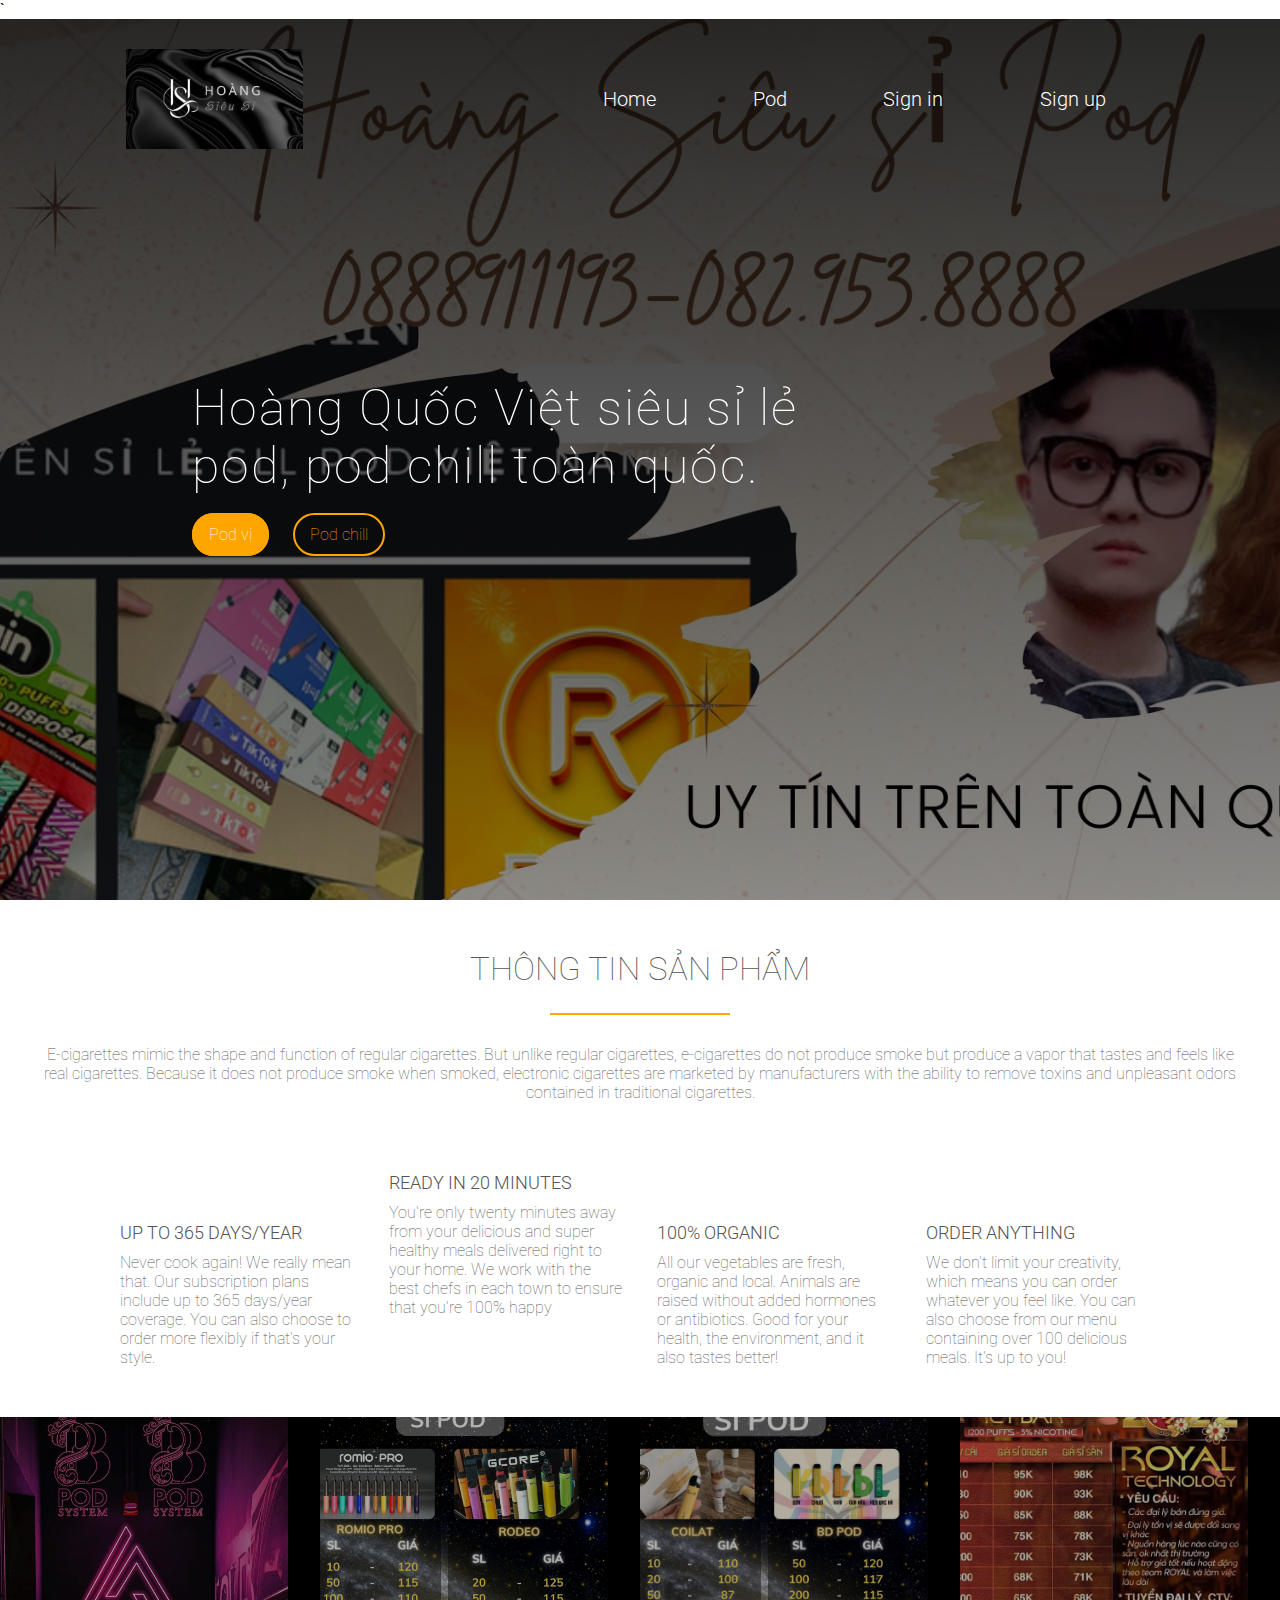
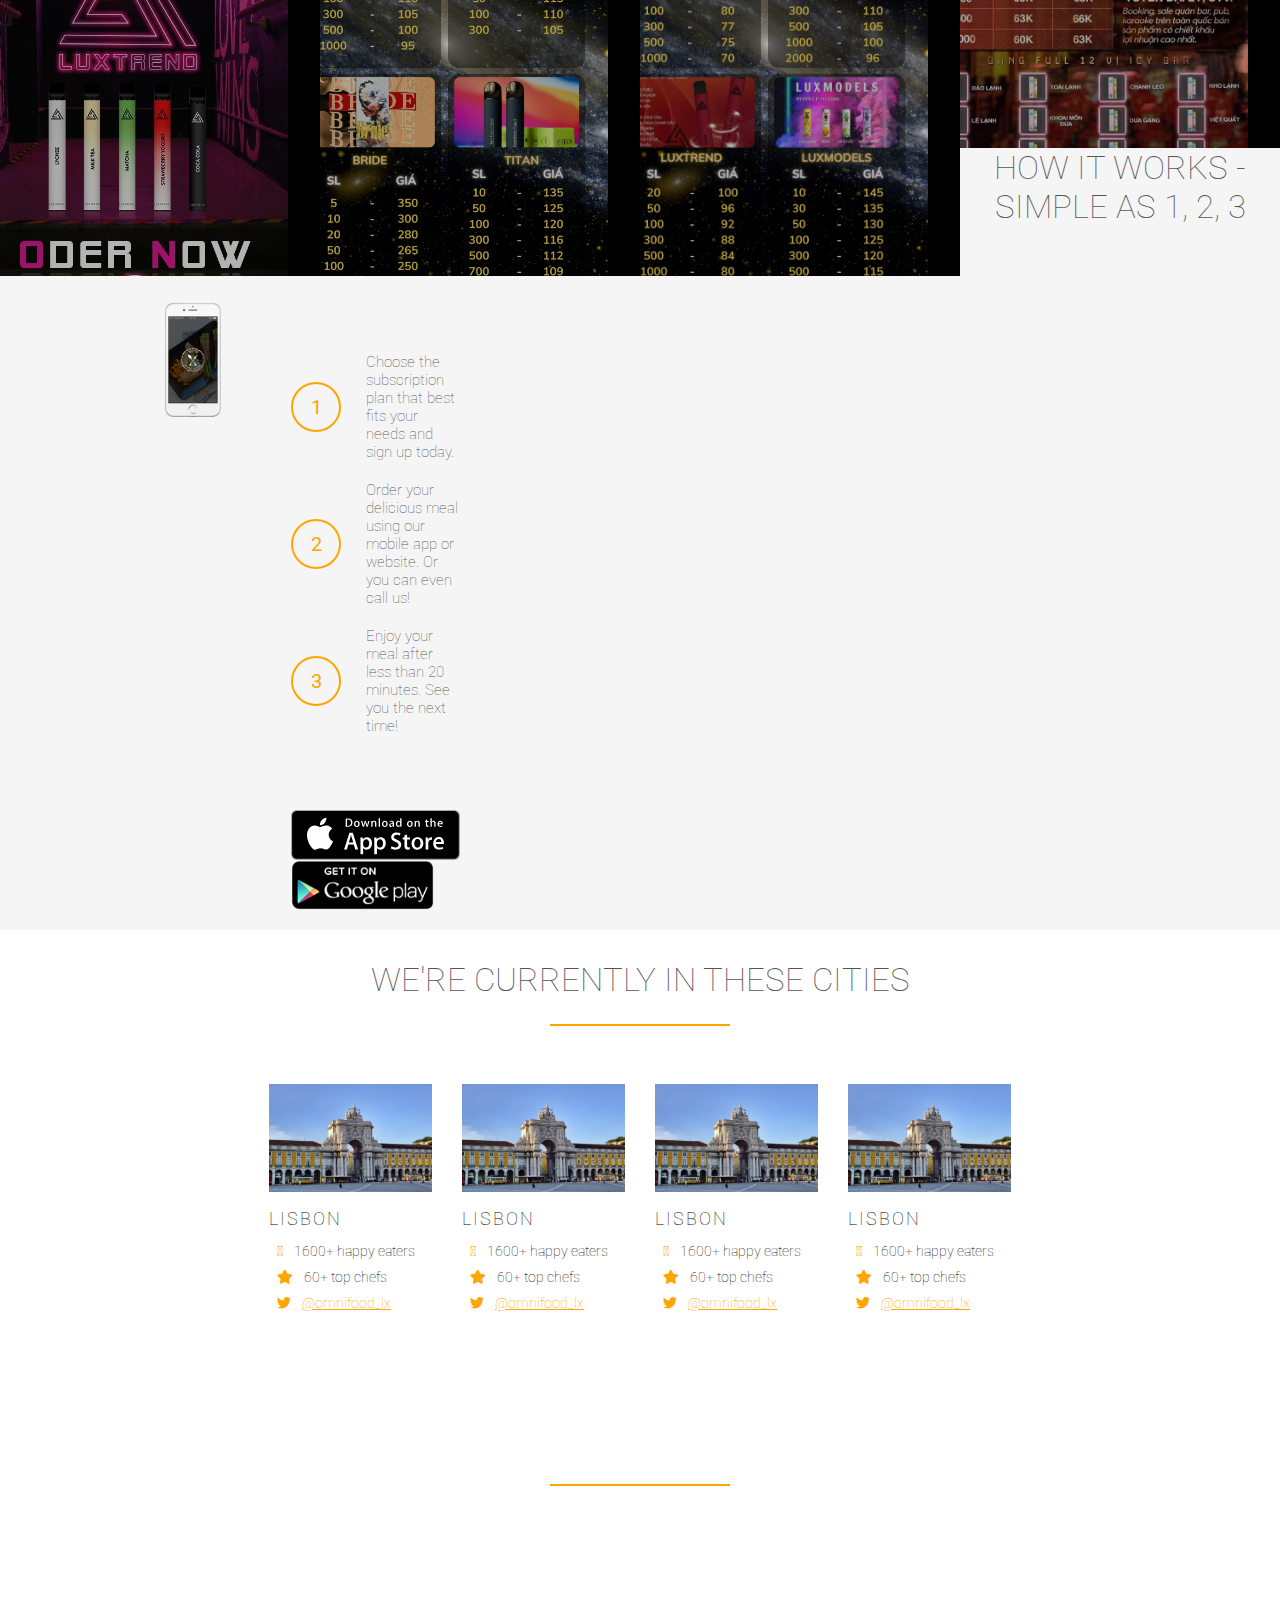
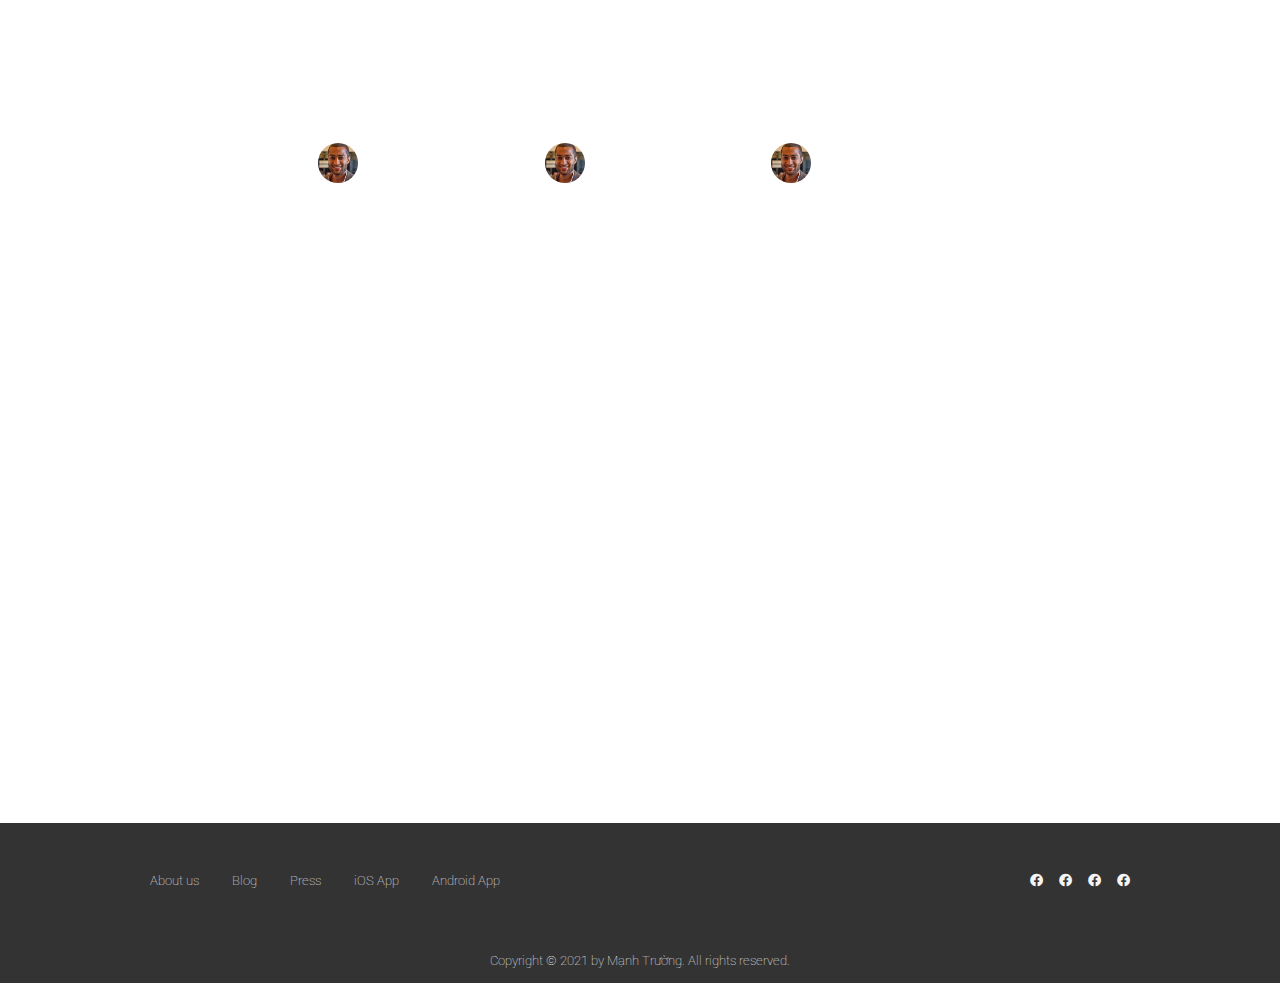
==== index.html @ e656678d "1st" ====
`<!DOCTYPE html>
<html lang="en">
  <head>
    <meta charset="UTF-8" />
    <meta http-equiv="X-UA-Compatible" content="IE=edge" />
    <meta name="viewport" content="width=device-width, initial-scale=1.0" />
    <title>Pod</title>
    <link rel="shortcut icon" href="./img/logo.png" type="image/x-icon" />
    <link rel="stylesheet" href="./style.css" />
    <link
      href="https://pro.fontawesome.com/releases/v5.12.0/css/all.css"
      rel="stylesheet"
    />
  </head>
  <body>
    <section class="s1">
      <nav class="menu menu-3">
        <div class="logo">
          <img src="./img/z3047971671959_8b253e5b4dc1fab6114a3210e45e4716.jpg" alt="">
        </div>
        <ul>
          <li><a>Home</a></li>
          <li><a>Pod</a></li>
          <li><a>Sign in</a></li>
          <li><a>Sign up</a></li>
        </ul>
      </nav>
      <div class="content">
        <p>
          Hoàng Quốc Việt siêu sỉ lẻ pod, pod chill toàn quốc. <br />
        </p>
        <a href="">Pod vị</a>
        <a href="">Pod chill</a>
      </div>
    </section>

    <section class="s2">
        <div class="title">
          <h2>Thông Tin Sản Phẩm</h2>
        </div>
        <p class="des">
          E-cigarettes mimic the shape and function of regular cigarettes. But unlike regular cigarettes, e-cigarettes do not produce smoke but produce a vapor that tastes and feels like real cigarettes. Because it does not produce smoke when smoked, electronic cigarettes are marketed by manufacturers with the ability to remove toxins and unpleasant odors contained in traditional cigarettes. <br />
        </p>
  
        <div class="content">
          <div class="card">
            <i class="far fa-infinity"></i>
            <p>Up to 365 days/year</p>
            <p>
              Never cook again! We really mean that. Our subscription plans
              include up to 365 days/year coverage. You can also choose to order
              more flexibly if that's your style.
            </p>
          </div>
          <div class="card">
            <i class="far fa-alarm-clock"></i>
            <p>Ready in 20 minutes</p>
            <p>
              You're only twenty minutes away from your delicious and super
              healthy meals delivered right to your home. We work with the best
              chefs in each town to ensure that you're 100% happy
            </p>
          </div>
          <div class="card">
            <i class="far fa-carrot"></i>
            <p>100% organic</p>
            <p>
              All our vegetables are fresh, organic and local. Animals are raised
              without added hormones or antibiotics. Good for your health, the
              environment, and it also tastes better!
            </p>
          </div>
          <div class="card">
            <i class="far fa-shopping-cart"></i>
            <p>Order anything</p>
            <p>
              We don't limit your creativity, which means you can order whatever
              you feel like. You can also choose from our menu containing over 100
              delicious meals. It's up to you!
            </p>
          </div>
        </div>
      </section>
  
      <section class="s3">
        <ul>
          <li><img src="./img/z3040893963341_7d646362d764046800838713ecef739e.jpg" alt="" /></li>
          <li><img src="./img/z3119962145420_657b9abcf9c0fd1785aa7456d6996991.jpg" alt="" /></li>
          <li><img src="./img/z3119962149088_21034c24b25a2ed7753aae07d4d8dedd.jpg" alt="" /></li>
          <li><img src="./img/z3119962367017_bb578767c7ecc7ba66daab2235a75482.jpg" alt="" /></li>
        </ul>
      </section>
      <section class="s4">
        <div class="title">
          <h2>How it works - Simple as 1, 2, 3</h2>
        </div>
        <div class="content">
          <div class="left">
            <img src="./img/app-iPhone.png" alt="" />
          </div>
          <div class="right">
            <div style="margin-top: 50px" class="des">
              <div class="num">1</div>
              <p>
                Choose the subscription plan that best fits your needs and sign up
                today.
              </p>
            </div>
            <div class="des">
              <div class="num">2</div>
              <p>
                Order your delicious meal using our mobile app or website. Or you
                can even call us!
              </p>
            </div>
            <div style="margin-bottom: 75px" class="des">
              <div class="num">3</div>
              <p>
                Enjoy your meal after less than 20 minutes. See you the next time!
              </p>
            </div>
            <img src="./img/download-app.svg" alt="" />
            <img src="./img/download-app-android.png" alt="" />
          </div>
        </div>
      </section>
  
      <section class="s5">
        <div class="title">
          <h2>We're currently in these cities</h2>
        </div>
        <div class="content">
          <div class="card">
            <img src="./img/lisbon-3.jpg" alt="" />
            <p>LISBON</p>
            <p><i class="fad fa-user"></i> 1600+ happy eaters</p>
            <p><i class="fas fa-star"></i> 60+ top chefs</p>
            <p><i class="fab fa-twitter"></i> <a href="">@omnifood_lx</a></p>
          </div>
          <div class="card">
            <img src="./img/lisbon-3.jpg" alt="" />
            <p>LISBON</p>
            <p><i class="fad fa-user"></i> 1600+ happy eaters</p>
            <p><i class="fas fa-star"></i> 60+ top chefs</p>
            <p><i class="fab fa-twitter"></i> <a href="">@omnifood_lx</a></p>
          </div>
          <div class="card">
            <img src="./img/lisbon-3.jpg" alt="" />
            <p>LISBON</p>
            <p><i class="fad fa-user"></i> 1600+ happy eaters</p>
            <p><i class="fas fa-star"></i> 60+ top chefs</p>
            <p><i class="fab fa-twitter"></i> <a href="">@omnifood_lx</a></p>
          </div>
          <div class="card">
            <img src="./img/lisbon-3.jpg" alt="" />
            <p>LISBON</p>
            <p><i class="fad fa-user"></i> 1600+ happy eaters</p>
            <p><i class="fas fa-star"></i> 60+ top chefs</p>
            <p><i class="fab fa-twitter"></i> <a href="">@omnifood_lx</a></p>
          </div>
        </div>
      </section>
      <section class="s6">
        <div style="padding-top:30px" class="title">
          <h2 style="color:#fff">OUR CUSTOMERS CAN'T LIVE WITHOUT US</h2>
        </div>
        <div class="content">
          <div class="card">
            <p>
              Omnifood is just awesome! I just launched a startup which leaves me
              with no time for cooking, so Omnifood is a life-saver. Now that I
              got used to it, I couldn't live without my daily meals!
            </p>
            <div class="author">
              <img src="./img/customer-1.jpg" alt="" />
              <span>Alberto Duncan</span>
            </div>
          </div>
          <div class="card">
            <p>
              Omnifood is just awesome! I just launched a startup which leaves me
              with no time for cooking, so Omnifood is a life-saver. Now that I
              got used to it, I couldn't live without my daily meals!
            </p>
            <div class="author">
              <img src="./img/customer-1.jpg" alt="" />
              <span>Alberto Duncan</span>
            </div>
          </div>
          <div class="card">
            <p>
              Omnifood is just awesome! I just launched a startup which leaves me
              with no time for cooking, so Omnifood is a life-saver. Now that I
              got used to it, I couldn't live without my daily meals!
            </p>
            <div class="author">
                <img src="./img/customer-1.jpg" alt="" />
                <span>Alberto Duncan</span>
              </div>
            </div>
          </div>
        </section>
        <section class="s8">
          <div class="map">
            <iframe
              src="https://www.google.com/maps/embed?pb=!1m10!1m8!1m3!1d51664.538336150705!2d106.05956503559712!3d20.65671059885655!3m2!1i1024!2i768!4f13.1!5e0!3m2!1svi!2s!4v1638096094252!5m2!1svi!2s"
              width="100%"
              height="600"
              style="border: 0"
              allowfullscreen=""
              loading="lazy"
            ></iframe>
          </div>
          <div class="footer">
            <div class="top">
              <div class="menu_">
                <ul>
                  <li><a href="">About us</a></li>
                  <li><a href="">Blog</a></li>
                  <li><a href="">Press</a></li>
                  <li><a href="">iOS App</a></li>
                  <li><a href="">Android App</a></li>
                </ul>
              </div>
              <div class="social_media">
                <a href=""><i class="fab fa-facebook"></i></a>
                <a href=""><i class="fab fa-facebook"></i></a>
                <a href=""><i class="fab fa-facebook"></i></a>
                <a href=""><i class="fab fa-facebook"></i></a>
              </div>
            </div>
    
            <div class="bot">
              <p>Copyright © 2021 by Mạnh Trường. All rights reserved.</p>
            </div>
          </div>
        </section>
      </body>
    </html>
---- style.css ----
@import url("https://fonts.googleapis.com/css2?family=Roboto:wght@100;300;400&display=swap");
* {
  margin: 0;
  padding: 0;
  box-sizing: border-box;
  font-family: "Roboto", sans-serif;
}
.s1 {
  /* background-image: url("./img"); */
  background-image: linear-gradient(
      to bottom,
      rgba(0, 0, 0, 0.85),
      rgba(0, 0, 0, 0.45)
    ),
    url("./img/z3135764278601_8b1c807878eeba5e76e4994e07433804.jpg");
  background-size: cover;
  background-position: center;
  width: 100%;
  height: 100vh;
  position: relative;
  background-attachment: fixed;
}
.s1 nav {
  width: 100%;
  display: flex;
  justify-content: space-around;
  padding-top: 30px;
  color: #fff;
}

a {
  text-decoration: none;
}
.s1 nav .logo img {
  height: 100px;
}
.s1 nav ul {
  display: flex;
  align-items: center;
  justify-content: space-around;
  width: 600px;
  list-style: none;
}

/* .s1 nav ul li:hover {
  border-bottom: 1px solid orange;
} */
.s1 nav ul li a {
  font-size: 20px;
  font-weight: 300;
}
.s1 .content {
  width: 50%;
  position: absolute;
  top: 40%;
  left: 15%;
}

.s1 .content p {
  color: #fff;
  font-size: 50px;
  font-weight: 100;
  transform: uppercase;
  letter-spacing: 2px;
  white-space: 50px;
  margin-bottom: 30px;
}
.s1 .content a {
  color: #fff;
  border: 2px solid orange;
  padding: 10px 15px;
  border-radius: 30px;
  font-weight: 100;
}
.s1 .content a:nth-child(2) {
  background-color: orange;
  margin-right: 20px;
}
.s1 .content a:nth-child(3) {
  color: orange;
  transition: 1s;
}
.s1 .content a:nth-child(3):hover {
  background-color: orange;
  color: #fff;
  transition: 0.5s;
}

.s2 {
  width: 1200px;
  margin: 0 auto;
}
.title {
  margin: 30px 0px;
}
.title h2 {
  color: #555555;
  font-weight: 100;
  text-transform: uppercase;
  font-size: 33px;
  text-align: center;
}

.title h2:after {
  content: "";
  display: block;
  margin: 25px auto;
  width: 180px;
  height: 2px;
  background-color: orange;
}
.s2 .des {
  color: #555555;
  font-weight: 100;
  text-align: center;
}
.s2 .content {
  display: flex;
  justify-content: space-between;
  padding: 5px 70px;
  margin-top: 30px;
}
.s2 .content .card {
  width: 24%;
  color: #555555;
  font-weight: 100;
  padding: 5px 10px;
}
.s2 .content .card i {
  color: orange;
  font-size: 50px;
}
.s2 .content .card > * {
  margin: 10px 0px;
}
.s2 .content .card p:nth-child(2) {
  text-transform: uppercase;
  font-size: 18px;
  font-weight: 300;
}

.s3 {
  width: 100%;
  margin-top: 30px;
}
.s3 ul {
  list-style: none;
}
.s3 ul li {
  width: 25%;
  height: fit-content;
  float: left;
  overflow: hidden;
  background-color: black;
}
.s3 ul li img {
  width: 80%;
  height: 80%;
  transform: scale(1.25);
  transition: 0.5s;
  cursor: pointer;
  opacity: 0.7;
}
.s3 ul li img:hover {
  transform: scale(1.05);
  opacity: 1;
  transition: 1.5s;
}

.s4 {
  background-color: whitesmoke;
}

.s4 .left,
.s4 .right {
  width: 20%;
  padding: 20px 35px;
}

.s4 .content {
  display: flex;
}
.s4 .right img {
  height: 50px;
}
.s4 .des {
  display: flex;
  align-items: center;
  margin-bottom: 20px;
}

.s4 .des p {
  font-size: 15px;
  color: #555555;
  font-weight: 100;
  margin-left: 25px;
  width: 50%;
}
.s4 .num {
  width: 50px;
  height: 50px;
  border: 2px solid orange;
  color: orange;
  border-radius: 50%;
  display: flex;
  justify-content: center;
  align-items: center;
  font-size: 20px;
}

.s4 .left img {
  width: 30%;
  float: right;
}

.s5 .content {
  display: flex;
  justify-content: space-between;
  width: 90%;
  margin: auto;
  margin-bottom: 50px;
  padding: 15px 200px;
}

.s5 .card {
  width: 23%;
  padding: 5px;
  font-weight: 100;
  font-size: 14px;
}
.s5 .card > * {
  margin: 8px 0px;
}
.s5 .card p:nth-child(2) {
  font-size: 18px;
  letter-spacing: 2px;
  margin-bottom: 13px;
}
.s5 .card i {
  color: orange;
  padding: 2px 8px;
  cursor: pointer;
}
.s5 .card a {
  text-decoration: underline;
  color: orange;
}
.s5 .card i:hover {
  color: #1da1f2;
}
.s5 .card img {
  width: 100%;
}
.s6{
  background-image:linear-gradient(rgba(0, 0, 0, 0.8), rgba(0, 0, 0, 0.8)), url(./img/back-customers.jpg);
  background-size:cover;
  background-position: center;
  background-attachment: fixed;
  color: #fff;
  font-weight: 100;
  font-style: italic;
}
.s6 .content {
  display: flex;
  justify-content: space-around;
  padding: 40px 300px;
}
.s6 .card{
  width: 28%;
}
.s6 .card p{
  position: relative;
}
.s6 .card p::before{
  content: "\201C";
  font-size: 500%;
  position: absolute;
  top: -45px;
  left:-30px;

}
.s6 .card img{
  width: 40px;
  height: 40px;
  border-radius: 50%;
  margin-right: 15px;
}

.s6 .author {
  margin-top:35px;
  display: flex;
  align-items: center;
}

.s8 .footer {
  background-color: #333;
}
.s8 .footer .bot {
  width: 100%;
  text-align: center;
  color: whitesmoke;
  font-weight: 100;
  padding: 15px 0px;
  font-size: 13px;
}

.s8 .footer .top {
  display: flex;
  justify-content: space-between;
  align-items: center;
  font-weight: 100;
  font-size: 13px;
  color: whitesmoke;
  padding: 50px 150px;
}

.s8 .footer .top .menu_ ul {
  display: flex;
  list-style: none;
  width: 350px;
  justify-content: space-between;
  color: whitesmoke !important;
}
.s8 .footer .top .menu_ ul li a {
  color: whitesmoke !important;
}

.s8 .social_media {
  width: 100px;
  display: flex;
  justify-content: space-between;
}

.s8 .social_media a {
  color: whitesmoke !important;
  transition: 0.5s;
}
.s8 .social_media a:hover {
  color: orange !important;
  transition: 0.5s;
}
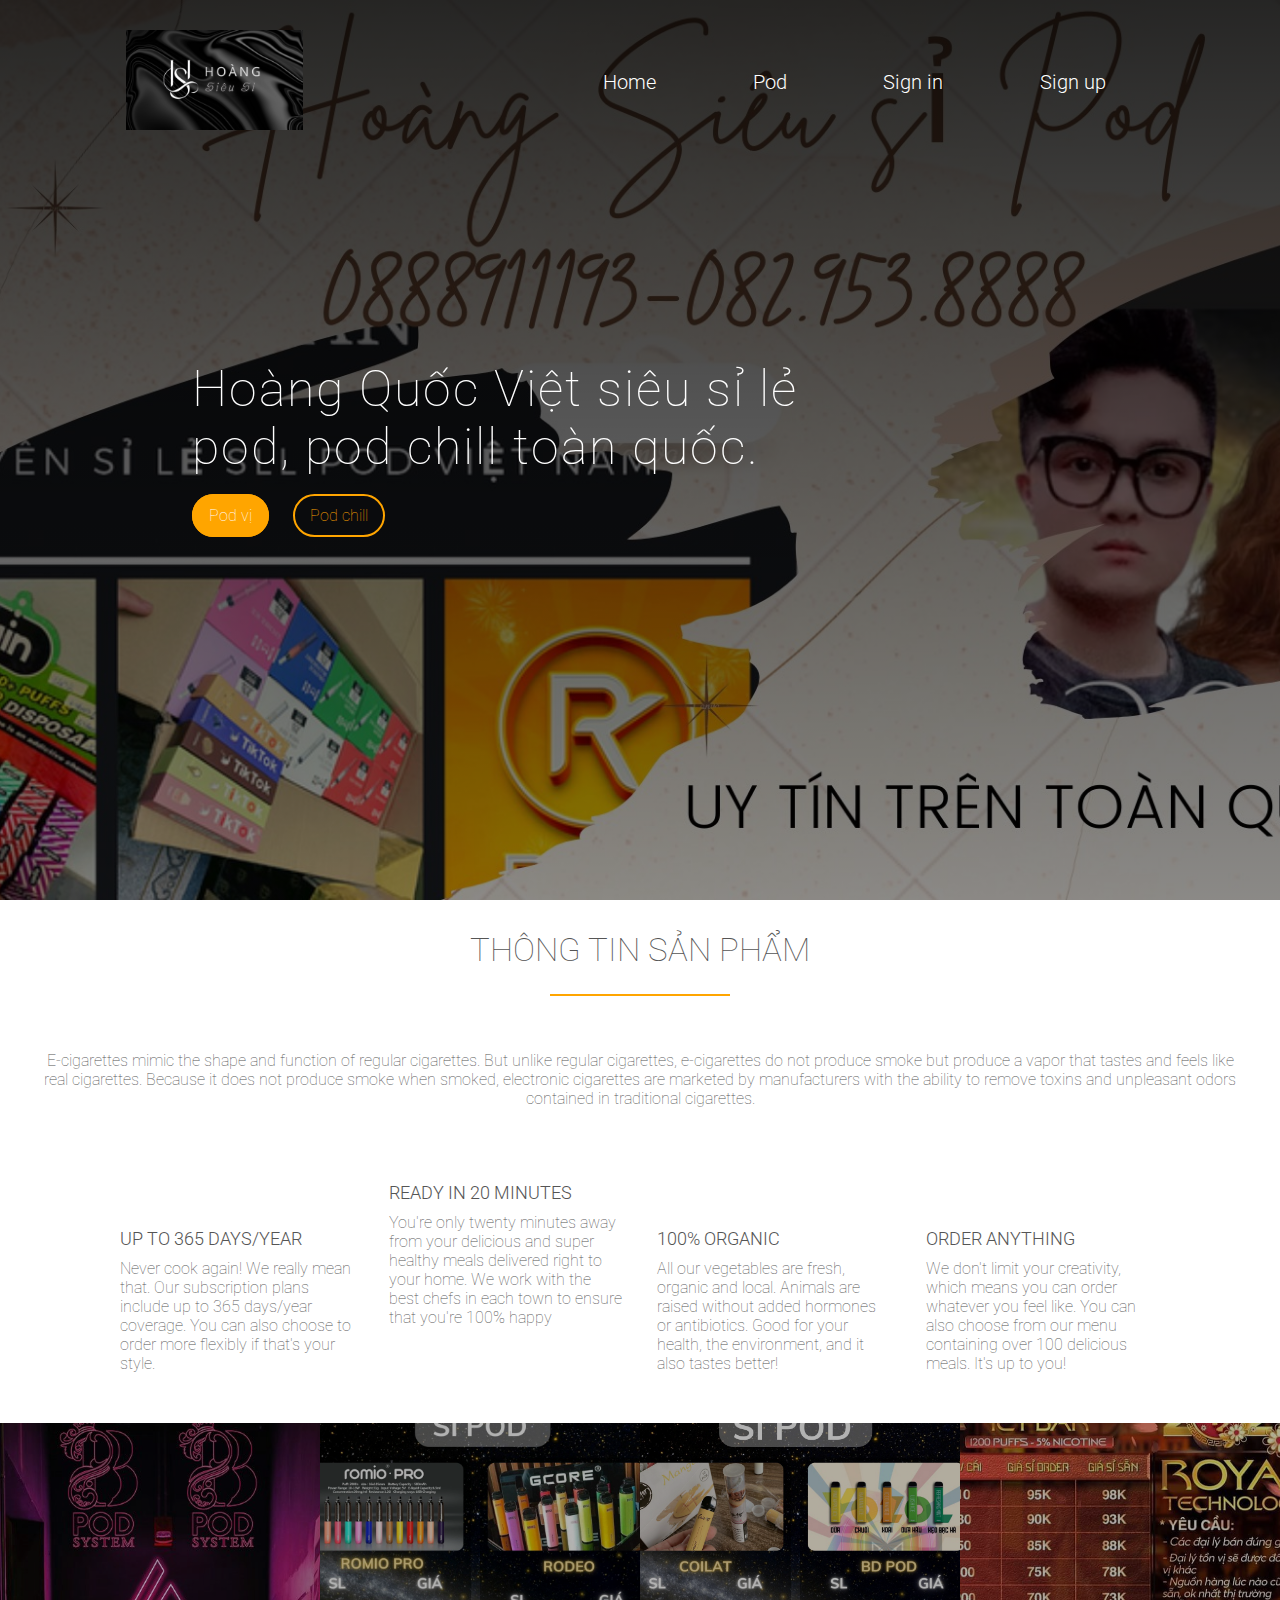
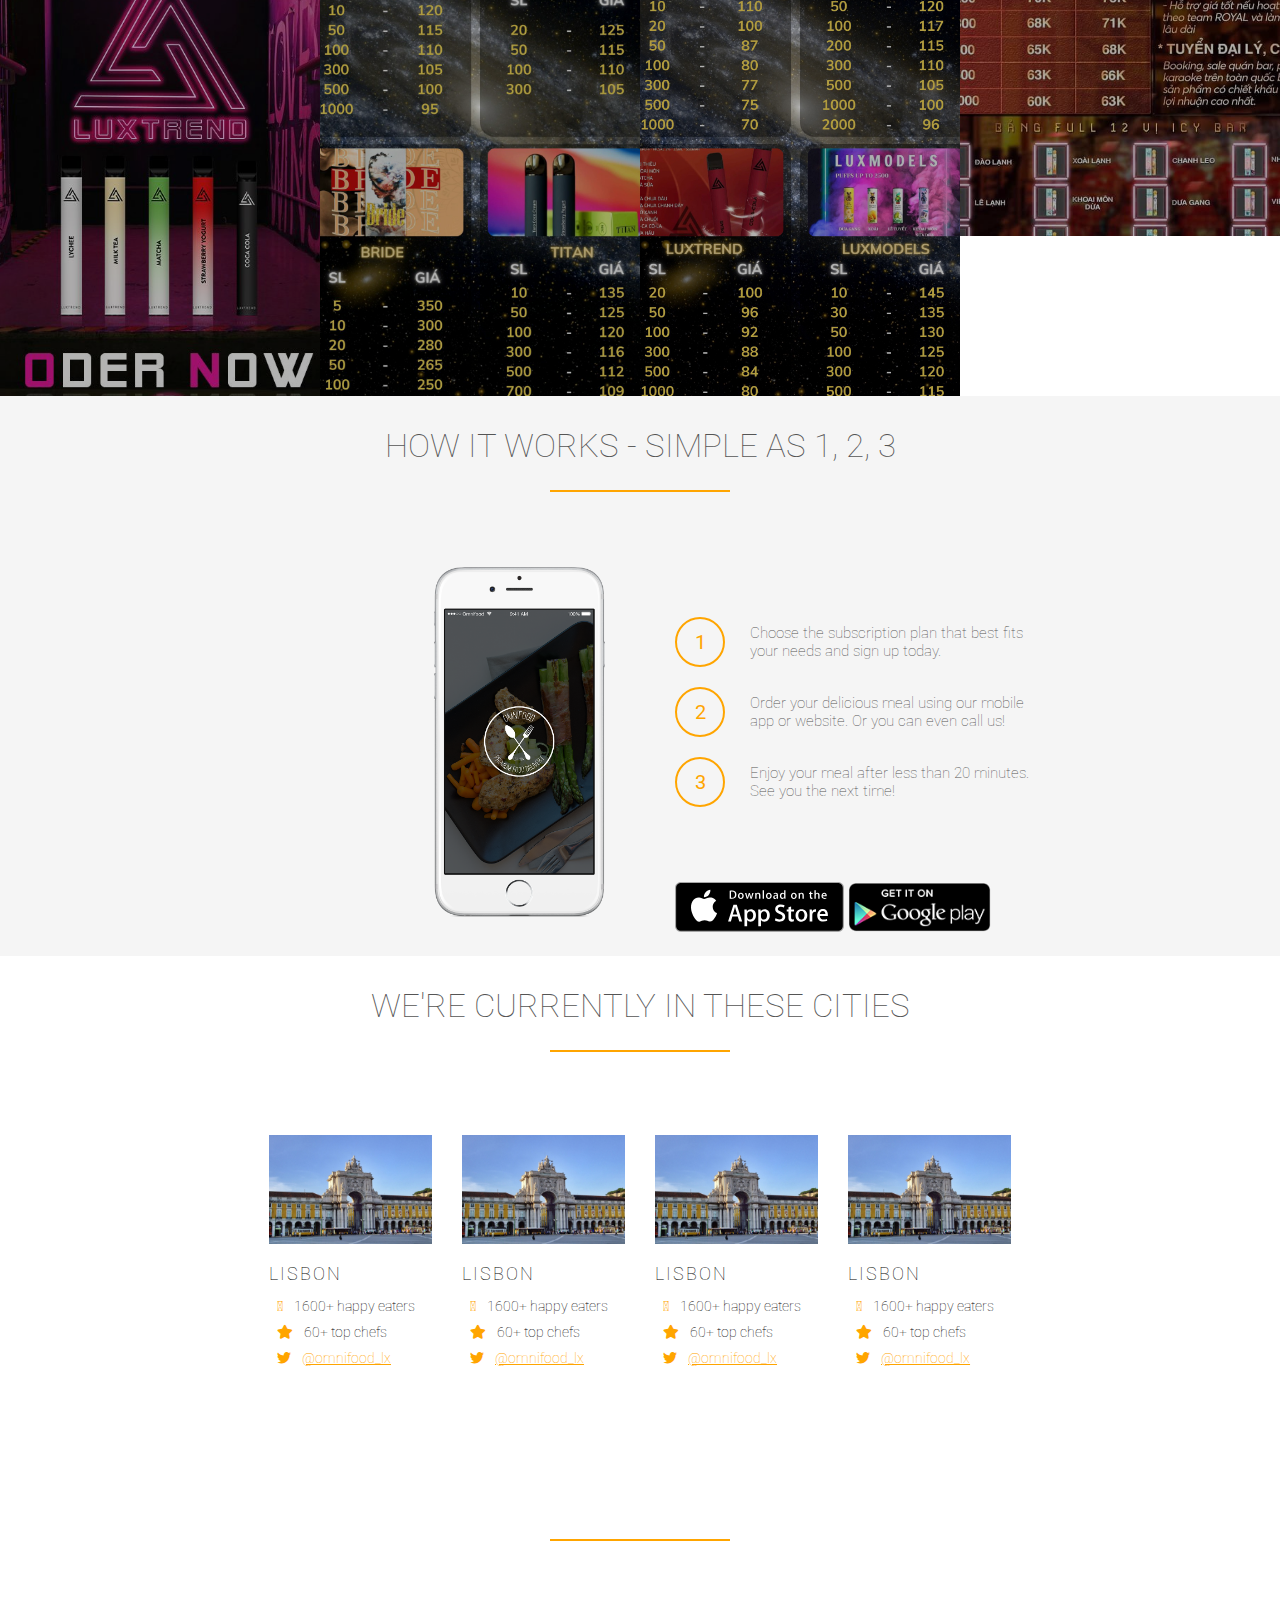
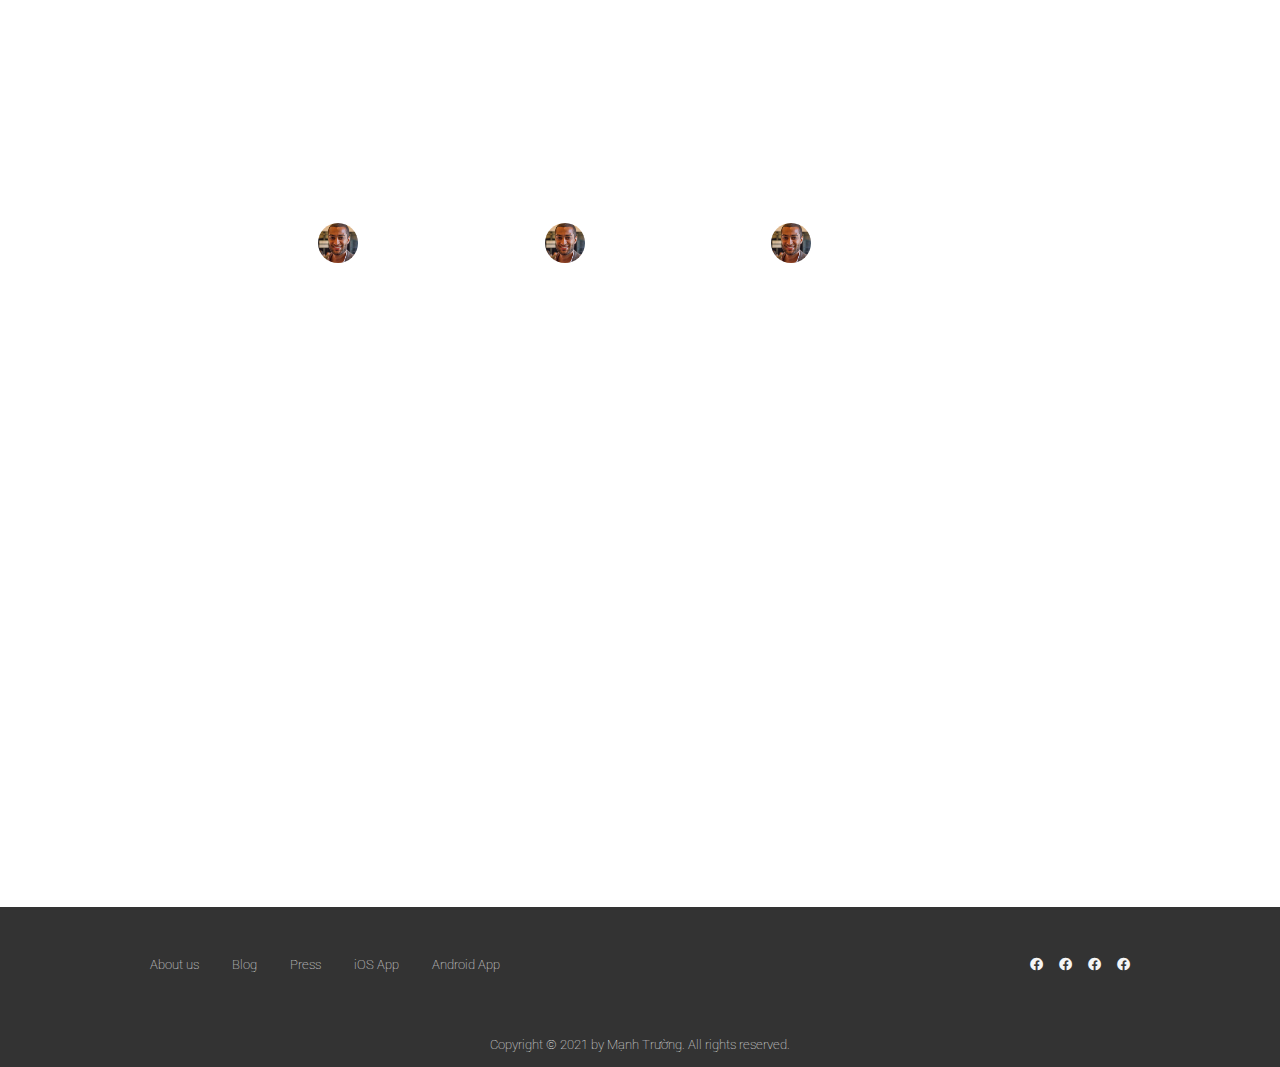
==== commit 59ffac1d: "fix bug image section 3" ====
--- a/index.html
+++ b/index.html
@@ -1,239 +1,274 @@
-`<!DOCTYPE html>
+<!DOCTYPE html>
 <html lang="en">
-  <head>
-    <meta charset="UTF-8" />
-    <meta http-equiv="X-UA-Compatible" content="IE=edge" />
-    <meta name="viewport" content="width=device-width, initial-scale=1.0" />
-    <title>Pod</title>
-    <link rel="shortcut icon" href="./img/logo.png" type="image/x-icon" />
-    <link rel="stylesheet" href="./style.css" />
-    <link
-      href="https://pro.fontawesome.com/releases/v5.12.0/css/all.css"
-      rel="stylesheet"
-    />
-  </head>
-  <body>
-    <section class="s1">
-      <nav class="menu menu-3">
-        <div class="logo">
-          <img src="./img/z3047971671959_8b253e5b4dc1fab6114a3210e45e4716.jpg" alt="">
-        </div>
-        <ul>
-          <li><a>Home</a></li>
-          <li><a>Pod</a></li>
-          <li><a>Sign in</a></li>
-          <li><a>Sign up</a></li>
-        </ul>
-      </nav>
-      <div class="content">
-        <p>
-          Hoàng Quốc Việt siêu sỉ lẻ pod, pod chill toàn quốc. <br />
-        </p>
-        <a href="">Pod vị</a>
-        <a href="">Pod chill</a>
-      </div>
-    </section>
-
-    <section class="s2">
-        <div class="title">
-          <h2>Thông Tin Sản Phẩm</h2>
-        </div>
-        <p class="des">
-          E-cigarettes mimic the shape and function of regular cigarettes. But unlike regular cigarettes, e-cigarettes do not produce smoke but produce a vapor that tastes and feels like real cigarettes. Because it does not produce smoke when smoked, electronic cigarettes are marketed by manufacturers with the ability to remove toxins and unpleasant odors contained in traditional cigarettes. <br />
-        </p>
-  
-        <div class="content">
-          <div class="card">
-            <i class="far fa-infinity"></i>
-            <p>Up to 365 days/year</p>
-            <p>
-              Never cook again! We really mean that. Our subscription plans
-              include up to 365 days/year coverage. You can also choose to order
-              more flexibly if that's your style.
-            </p>
-          </div>
-          <div class="card">
-            <i class="far fa-alarm-clock"></i>
-            <p>Ready in 20 minutes</p>
-            <p>
-              You're only twenty minutes away from your delicious and super
-              healthy meals delivered right to your home. We work with the best
-              chefs in each town to ensure that you're 100% happy
-            </p>
-          </div>
-          <div class="card">
-            <i class="far fa-carrot"></i>
-            <p>100% organic</p>
-            <p>
-              All our vegetables are fresh, organic and local. Animals are raised
-              without added hormones or antibiotics. Good for your health, the
-              environment, and it also tastes better!
-            </p>
-          </div>
-          <div class="card">
-            <i class="far fa-shopping-cart"></i>
-            <p>Order anything</p>
-            <p>
-              We don't limit your creativity, which means you can order whatever
-              you feel like. You can also choose from our menu containing over 100
-              delicious meals. It's up to you!
-            </p>
-          </div>
-        </div>
-      </section>
-  
-      <section class="s3">
-        <ul>
-          <li><img src="./img/z3040893963341_7d646362d764046800838713ecef739e.jpg" alt="" /></li>
-          <li><img src="./img/z3119962145420_657b9abcf9c0fd1785aa7456d6996991.jpg" alt="" /></li>
-          <li><img src="./img/z3119962149088_21034c24b25a2ed7753aae07d4d8dedd.jpg" alt="" /></li>
-          <li><img src="./img/z3119962367017_bb578767c7ecc7ba66daab2235a75482.jpg" alt="" /></li>
-        </ul>
-      </section>
-      <section class="s4">
-        <div class="title">
-          <h2>How it works - Simple as 1, 2, 3</h2>
-        </div>
-        <div class="content">
-          <div class="left">
-            <img src="./img/app-iPhone.png" alt="" />
-          </div>
-          <div class="right">
-            <div style="margin-top: 50px" class="des">
-              <div class="num">1</div>
-              <p>
-                Choose the subscription plan that best fits your needs and sign up
-                today.
-              </p>
-            </div>
-            <div class="des">
-              <div class="num">2</div>
-              <p>
-                Order your delicious meal using our mobile app or website. Or you
-                can even call us!
-              </p>
-            </div>
-            <div style="margin-bottom: 75px" class="des">
-              <div class="num">3</div>
-              <p>
-                Enjoy your meal after less than 20 minutes. See you the next time!
-              </p>
-            </div>
-            <img src="./img/download-app.svg" alt="" />
-            <img src="./img/download-app-android.png" alt="" />
-          </div>
-        </div>
-      </section>
-  
-      <section class="s5">
-        <div class="title">
-          <h2>We're currently in these cities</h2>
-        </div>
-        <div class="content">
-          <div class="card">
-            <img src="./img/lisbon-3.jpg" alt="" />
-            <p>LISBON</p>
-            <p><i class="fad fa-user"></i> 1600+ happy eaters</p>
-            <p><i class="fas fa-star"></i> 60+ top chefs</p>
-            <p><i class="fab fa-twitter"></i> <a href="">@omnifood_lx</a></p>
-          </div>
-          <div class="card">
-            <img src="./img/lisbon-3.jpg" alt="" />
-            <p>LISBON</p>
-            <p><i class="fad fa-user"></i> 1600+ happy eaters</p>
-            <p><i class="fas fa-star"></i> 60+ top chefs</p>
-            <p><i class="fab fa-twitter"></i> <a href="">@omnifood_lx</a></p>
-          </div>
-          <div class="card">
-            <img src="./img/lisbon-3.jpg" alt="" />
-            <p>LISBON</p>
-            <p><i class="fad fa-user"></i> 1600+ happy eaters</p>
-            <p><i class="fas fa-star"></i> 60+ top chefs</p>
-            <p><i class="fab fa-twitter"></i> <a href="">@omnifood_lx</a></p>
-          </div>
-          <div class="card">
-            <img src="./img/lisbon-3.jpg" alt="" />
-            <p>LISBON</p>
-            <p><i class="fad fa-user"></i> 1600+ happy eaters</p>
-            <p><i class="fas fa-star"></i> 60+ top chefs</p>
-            <p><i class="fab fa-twitter"></i> <a href="">@omnifood_lx</a></p>
-          </div>
-        </div>
-      </section>
-      <section class="s6">
-        <div style="padding-top:30px" class="title">
-          <h2 style="color:#fff">OUR CUSTOMERS CAN'T LIVE WITHOUT US</h2>
-        </div>
-        <div class="content">
-          <div class="card">
-            <p>
-              Omnifood is just awesome! I just launched a startup which leaves me
-              with no time for cooking, so Omnifood is a life-saver. Now that I
-              got used to it, I couldn't live without my daily meals!
-            </p>
-            <div class="author">
-              <img src="./img/customer-1.jpg" alt="" />
-              <span>Alberto Duncan</span>
-            </div>
-          </div>
-          <div class="card">
-            <p>
-              Omnifood is just awesome! I just launched a startup which leaves me
-              with no time for cooking, so Omnifood is a life-saver. Now that I
-              got used to it, I couldn't live without my daily meals!
-            </p>
-            <div class="author">
-              <img src="./img/customer-1.jpg" alt="" />
-              <span>Alberto Duncan</span>
-            </div>
-          </div>
-          <div class="card">
-            <p>
-              Omnifood is just awesome! I just launched a startup which leaves me
-              with no time for cooking, so Omnifood is a life-saver. Now that I
-              got used to it, I couldn't live without my daily meals!
-            </p>
-            <div class="author">
-                <img src="./img/customer-1.jpg" alt="" />
-                <span>Alberto Duncan</span>
-              </div>
-            </div>
-          </div>
-        </section>
-        <section class="s8">
-          <div class="map">
-            <iframe
-              src="https://www.google.com/maps/embed?pb=!1m10!1m8!1m3!1d51664.538336150705!2d106.05956503559712!3d20.65671059885655!3m2!1i1024!2i768!4f13.1!5e0!3m2!1svi!2s!4v1638096094252!5m2!1svi!2s"
-              width="100%"
-              height="600"
-              style="border: 0"
-              allowfullscreen=""
-              loading="lazy"
-            ></iframe>
-          </div>
-          <div class="footer">
-            <div class="top">
-              <div class="menu_">
-                <ul>
-                  <li><a href="">About us</a></li>
-                  <li><a href="">Blog</a></li>
-                  <li><a href="">Press</a></li>
-                  <li><a href="">iOS App</a></li>
-                  <li><a href="">Android App</a></li>
-                </ul>
-              </div>
-              <div class="social_media">
-                <a href=""><i class="fab fa-facebook"></i></a>
-                <a href=""><i class="fab fa-facebook"></i></a>
-                <a href=""><i class="fab fa-facebook"></i></a>
-                <a href=""><i class="fab fa-facebook"></i></a>
-              </div>
-            </div>
-    
-            <div class="bot">
-              <p>Copyright © 2021 by Mạnh Trường. All rights reserved.</p>
-            </div>
-          </div>
-        </section>
-      </body>
-    </html>+	<head>
+		<meta charset="UTF-8" />
+		<meta http-equiv="X-UA-Compatible" content="IE=edge" />
+		<meta name="viewport" content="width=device-width, initial-scale=1.0" />
+		<title>Pod</title>
+		<link rel="shortcut icon" href="./img/logo.png" type="image/x-icon" />
+		<link rel="stylesheet" href="./style.css" />
+		<link
+			href="https://pro.fontawesome.com/releases/v5.12.0/css/all.css"
+			rel="stylesheet"
+		/>
+	</head>
+	<body>
+		<section class="s1">
+			<nav class="menu menu-3">
+				<div class="logo">
+					<img
+						src="./img/z3047971671959_8b253e5b4dc1fab6114a3210e45e4716.jpg"
+						alt=""
+					/>
+				</div>
+				<ul>
+					<li><a>Home</a></li>
+					<li><a>Pod</a></li>
+					<li><a>Sign in</a></li>
+					<li><a>Sign up</a></li>
+				</ul>
+			</nav>
+			<div class="content">
+				<p>Hoàng Quốc Việt siêu sỉ lẻ pod, pod chill toàn quốc. <br /></p>
+				<a href="">Pod vị</a>
+				<a href="">Pod chill</a>
+			</div>
+		</section>
+
+		<section class="s2">
+			<div class="title">
+				<h2>Thông Tin Sản Phẩm</h2>
+			</div>
+			<p class="des">
+				E-cigarettes mimic the shape and function of regular cigarettes. But
+				unlike regular cigarettes, e-cigarettes do not produce smoke but produce
+				a vapor that tastes and feels like real cigarettes. Because it does not
+				produce smoke when smoked, electronic cigarettes are marketed by
+				manufacturers with the ability to remove toxins and unpleasant odors
+				contained in traditional cigarettes. <br />
+			</p>
+
+			<div class="content">
+				<div class="card">
+					<i class="far fa-infinity"></i>
+					<p>Up to 365 days/year</p>
+					<p>
+						Never cook again! We really mean that. Our subscription plans
+						include up to 365 days/year coverage. You can also choose to order
+						more flexibly if that's your style.
+					</p>
+				</div>
+				<div class="card">
+					<i class="far fa-alarm-clock"></i>
+					<p>Ready in 20 minutes</p>
+					<p>
+						You're only twenty minutes away from your delicious and super
+						healthy meals delivered right to your home. We work with the best
+						chefs in each town to ensure that you're 100% happy
+					</p>
+				</div>
+				<div class="card">
+					<i class="far fa-carrot"></i>
+					<p>100% organic</p>
+					<p>
+						All our vegetables are fresh, organic and local. Animals are raised
+						without added hormones or antibiotics. Good for your health, the
+						environment, and it also tastes better!
+					</p>
+				</div>
+				<div class="card">
+					<i class="far fa-shopping-cart"></i>
+					<p>Order anything</p>
+					<p>
+						We don't limit your creativity, which means you can order whatever
+						you feel like. You can also choose from our menu containing over 100
+						delicious meals. It's up to you!
+					</p>
+				</div>
+			</div>
+		</section>
+
+		<section class="s3">
+			<ul>
+				<li>
+					<figure>
+						<img
+							src="./img/z3040893963341_7d646362d764046800838713ecef739e.jpg"
+							alt=""
+						/>
+					</figure>
+				</li>
+				<li>
+					<figure>
+						<img
+							src="./img/z3119962145420_657b9abcf9c0fd1785aa7456d6996991.jpg"
+							alt=""
+						/>
+					</figure>
+				</li>
+				<li>
+					<figure>
+						<img
+							src="./img/z3119962149088_21034c24b25a2ed7753aae07d4d8dedd.jpg"
+							alt=""
+						/>
+					</figure>
+				</li>
+				<li>
+					<figure>
+						<img
+							src="./img/z3119962367017_bb578767c7ecc7ba66daab2235a75482.jpg"
+							alt=""
+						/>
+					</figure>
+				</li>
+			</ul>
+		</section>
+
+		<section class="s4">
+			<div class="title">
+				<h2>How it works - Simple as 1, 2, 3</h2>
+			</div>
+			<div class="content">
+				<div class="left">
+					<img src="./img/app-iPhone.png" alt="" />
+				</div>
+				<div class="right">
+					<div style="margin-top: 50px" class="des">
+						<div class="num">1</div>
+						<p>
+							Choose the subscription plan that best fits your needs and sign up
+							today.
+						</p>
+					</div>
+					<div class="des">
+						<div class="num">2</div>
+						<p>
+							Order your delicious meal using our mobile app or website. Or you
+							can even call us!
+						</p>
+					</div>
+					<div style="margin-bottom: 75px" class="des">
+						<div class="num">3</div>
+						<p>
+							Enjoy your meal after less than 20 minutes. See you the next time!
+						</p>
+					</div>
+					<img src="./img/download-app.svg" alt="" />
+					<img src="./img/download-app-android.png" alt="" />
+				</div>
+			</div>
+		</section>
+
+		<section class="s5">
+			<div class="title">
+				<h2>We're currently in these cities</h2>
+			</div>
+			<div class="content">
+				<div class="card">
+					<img src="./img/lisbon-3.jpg" alt="" />
+					<p>LISBON</p>
+					<p><i class="fad fa-user"></i> 1600+ happy eaters</p>
+					<p><i class="fas fa-star"></i> 60+ top chefs</p>
+					<p><i class="fab fa-twitter"></i> <a href="">@omnifood_lx</a></p>
+				</div>
+				<div class="card">
+					<img src="./img/lisbon-3.jpg" alt="" />
+					<p>LISBON</p>
+					<p><i class="fad fa-user"></i> 1600+ happy eaters</p>
+					<p><i class="fas fa-star"></i> 60+ top chefs</p>
+					<p><i class="fab fa-twitter"></i> <a href="">@omnifood_lx</a></p>
+				</div>
+				<div class="card">
+					<img src="./img/lisbon-3.jpg" alt="" />
+					<p>LISBON</p>
+					<p><i class="fad fa-user"></i> 1600+ happy eaters</p>
+					<p><i class="fas fa-star"></i> 60+ top chefs</p>
+					<p><i class="fab fa-twitter"></i> <a href="">@omnifood_lx</a></p>
+				</div>
+				<div class="card">
+					<img src="./img/lisbon-3.jpg" alt="" />
+					<p>LISBON</p>
+					<p><i class="fad fa-user"></i> 1600+ happy eaters</p>
+					<p><i class="fas fa-star"></i> 60+ top chefs</p>
+					<p><i class="fab fa-twitter"></i> <a href="">@omnifood_lx</a></p>
+				</div>
+			</div>
+		</section>
+		<section class="s6">
+			<div style="padding-top: 30px" class="title">
+				<h2 style="color: #fff">OUR CUSTOMERS CAN'T LIVE WITHOUT US</h2>
+			</div>
+			<div class="content">
+				<div class="card">
+					<p>
+						Omnifood is just awesome! I just launched a startup which leaves me
+						with no time for cooking, so Omnifood is a life-saver. Now that I
+						got used to it, I couldn't live without my daily meals!
+					</p>
+					<div class="author">
+						<img src="./img/customer-1.jpg" alt="" />
+						<span>Alberto Duncan</span>
+					</div>
+				</div>
+				<div class="card">
+					<p>
+						Omnifood is just awesome! I just launched a startup which leaves me
+						with no time for cooking, so Omnifood is a life-saver. Now that I
+						got used to it, I couldn't live without my daily meals!
+					</p>
+					<div class="author">
+						<img src="./img/customer-1.jpg" alt="" />
+						<span>Alberto Duncan</span>
+					</div>
+				</div>
+				<div class="card">
+					<p>
+						Omnifood is just awesome! I just launched a startup which leaves me
+						with no time for cooking, so Omnifood is a life-saver. Now that I
+						got used to it, I couldn't live without my daily meals!
+					</p>
+					<div class="author">
+						<img src="./img/customer-1.jpg" alt="" />
+						<span>Alberto Duncan</span>
+					</div>
+				</div>
+			</div>
+		</section>
+		<section class="s8">
+			<div class="map">
+				<iframe
+					src="https://www.google.com/maps/embed?pb=!1m10!1m8!1m3!1d51664.538336150705!2d106.05956503559712!3d20.65671059885655!3m2!1i1024!2i768!4f13.1!5e0!3m2!1svi!2s!4v1638096094252!5m2!1svi!2s"
+					width="100%"
+					height="600"
+					style="border: 0"
+					allowfullscreen=""
+					loading="lazy"
+				></iframe>
+			</div>
+			<div class="footer">
+				<div class="top">
+					<div class="menu_">
+						<ul>
+							<li><a href="">About us</a></li>
+							<li><a href="">Blog</a></li>
+							<li><a href="">Press</a></li>
+							<li><a href="">iOS App</a></li>
+							<li><a href="">Android App</a></li>
+						</ul>
+					</div>
+					<div class="social_media">
+						<a href=""><i class="fab fa-facebook"></i></a>
+						<a href=""><i class="fab fa-facebook"></i></a>
+						<a href=""><i class="fab fa-facebook"></i></a>
+						<a href=""><i class="fab fa-facebook"></i></a>
+					</div>
+				</div>
+
+				<div class="bot">
+					<p>Copyright © 2021 by Mạnh Trường. All rights reserved.</p>
+				</div>
+			</div>
+		</section>
+	</body>
+</html>
--- a/style.css
+++ b/style.css
@@ -1,341 +1,347 @@
-@import url("https://fonts.googleapis.com/css2?family=Roboto:wght@100;300;400&display=swap");
+@import url('https://fonts.googleapis.com/css2?family=Roboto:wght@100;300;400&display=swap');
 * {
-  margin: 0;
-  padding: 0;
-  box-sizing: border-box;
-  font-family: "Roboto", sans-serif;
+	margin: 0;
+	padding: 0;
+	box-sizing: border-box;
+	font-family: 'Roboto', sans-serif;
 }
 .s1 {
-  /* background-image: url("./img"); */
-  background-image: linear-gradient(
-      to bottom,
-      rgba(0, 0, 0, 0.85),
-      rgba(0, 0, 0, 0.45)
-    ),
-    url("./img/z3135764278601_8b1c807878eeba5e76e4994e07433804.jpg");
-  background-size: cover;
-  background-position: center;
-  width: 100%;
-  height: 100vh;
-  position: relative;
-  background-attachment: fixed;
+	/* background-image: url("./img"); */
+	background-image: linear-gradient(
+			to bottom,
+			rgba(0, 0, 0, 0.85),
+			rgba(0, 0, 0, 0.45)
+		),
+		url('./img/z3135764278601_8b1c807878eeba5e76e4994e07433804.jpg');
+	background-size: cover;
+	background-position: center;
+	width: 100%;
+	height: 100vh;
+	position: relative;
+	background-attachment: fixed;
 }
 .s1 nav {
-  width: 100%;
-  display: flex;
-  justify-content: space-around;
-  padding-top: 30px;
-  color: #fff;
+	width: 100%;
+	display: flex;
+	justify-content: space-around;
+	padding-top: 30px;
+	color: #fff;
 }
 
 a {
-  text-decoration: none;
+	text-decoration: none;
 }
 .s1 nav .logo img {
-  height: 100px;
+	height: 100px;
 }
 .s1 nav ul {
-  display: flex;
-  align-items: center;
-  justify-content: space-around;
-  width: 600px;
-  list-style: none;
+	display: flex;
+	align-items: center;
+	justify-content: space-around;
+	width: 600px;
+	list-style: none;
 }
 
 /* .s1 nav ul li:hover {
   border-bottom: 1px solid orange;
 } */
 .s1 nav ul li a {
-  font-size: 20px;
-  font-weight: 300;
+	font-size: 20px;
+	font-weight: 300;
+	cursor: pointer;
 }
 .s1 .content {
-  width: 50%;
-  position: absolute;
-  top: 40%;
-  left: 15%;
+	width: 50%;
+	position: absolute;
+	top: 40%;
+	left: 15%;
 }
 
 .s1 .content p {
-  color: #fff;
-  font-size: 50px;
-  font-weight: 100;
-  transform: uppercase;
-  letter-spacing: 2px;
-  white-space: 50px;
-  margin-bottom: 30px;
+	color: #fff;
+	font-size: 50px;
+	font-weight: 100;
+	transform: uppercase;
+	letter-spacing: 2px;
+	white-space: 50px;
+	margin-bottom: 30px;
 }
 .s1 .content a {
-  color: #fff;
-  border: 2px solid orange;
-  padding: 10px 15px;
-  border-radius: 30px;
-  font-weight: 100;
+	color: #fff;
+	border: 2px solid orange;
+	padding: 10px 15px;
+	border-radius: 30px;
+	font-weight: 100;
 }
 .s1 .content a:nth-child(2) {
-  background-color: orange;
-  margin-right: 20px;
+	background-color: orange;
+	margin-right: 20px;
 }
 .s1 .content a:nth-child(3) {
-  color: orange;
-  transition: 1s;
+	color: orange;
+	transition: 1s;
 }
 .s1 .content a:nth-child(3):hover {
-  background-color: orange;
-  color: #fff;
-  transition: 0.5s;
+	background-color: orange;
+	color: #fff;
+	transition: 0.5s;
 }
 
 .s2 {
-  width: 1200px;
-  margin: 0 auto;
+	width: 1200px;
+	margin: 0 auto;
 }
 .title {
-  margin: 30px 0px;
+	padding: 30px 0px;
 }
 .title h2 {
-  color: #555555;
-  font-weight: 100;
-  text-transform: uppercase;
-  font-size: 33px;
-  text-align: center;
+	color: #555555;
+	font-weight: 100;
+	text-transform: uppercase;
+	font-size: 33px;
+	text-align: center;
 }
 
 .title h2:after {
-  content: "";
-  display: block;
-  margin: 25px auto;
-  width: 180px;
-  height: 2px;
-  background-color: orange;
+	content: '';
+	display: block;
+	margin: 25px auto;
+	width: 180px;
+	height: 2px;
+	background-color: orange;
 }
 .s2 .des {
-  color: #555555;
-  font-weight: 100;
-  text-align: center;
+	color: #555555;
+	font-weight: 100;
+	text-align: center;
 }
 .s2 .content {
-  display: flex;
-  justify-content: space-between;
-  padding: 5px 70px;
-  margin-top: 30px;
+	display: flex;
+	justify-content: space-between;
+	padding: 5px 70px;
+	margin-top: 30px;
 }
 .s2 .content .card {
-  width: 24%;
-  color: #555555;
-  font-weight: 100;
-  padding: 5px 10px;
+	width: 24%;
+	color: #555555;
+	font-weight: 100;
+	padding: 5px 10px;
 }
 .s2 .content .card i {
-  color: orange;
-  font-size: 50px;
+	color: orange;
+	font-size: 50px;
 }
 .s2 .content .card > * {
-  margin: 10px 0px;
+	margin: 10px 0px;
 }
 .s2 .content .card p:nth-child(2) {
-  text-transform: uppercase;
-  font-size: 18px;
-  font-weight: 300;
+	text-transform: uppercase;
+	font-size: 18px;
+	font-weight: 300;
 }
 
 .s3 {
-  width: 100%;
-  margin-top: 30px;
+	width: 100%;
+	margin-top: 30px;
 }
 .s3 ul {
-  list-style: none;
+	list-style: none;
+	width: 100%;
+	display: flex;
+	align-items: stretch;
 }
 .s3 ul li {
-  width: 25%;
-  height: fit-content;
-  float: left;
-  overflow: hidden;
-  background-color: black;
-}
-.s3 ul li img {
-  width: 80%;
-  height: 80%;
-  transform: scale(1.25);
-  transition: 0.5s;
-  cursor: pointer;
-  opacity: 0.7;
-}
-.s3 ul li img:hover {
-  transform: scale(1.05);
-  opacity: 1;
-  transition: 1.5s;
+	width: 25%;
+}
+.s3 ul li figure {
+	width: 100%;
+	margin: 0;
+	overflow: hidden;
+	background-color: #000;
+}
+.s3 ul li figure img {
+	width: 100%;
+	height: auto;
+	transform: scale(1.25);
+	transition: 0.5s;
+	cursor: pointer;
+	opacity: 0.7;
+}
+.s3 ul li figure img:hover {
+	transform: scale(1.05);
+	opacity: 1;
+	transition: 1.5s;
 }
 
 .s4 {
-  background-color: whitesmoke;
+	background-color: whitesmoke;
 }
 
 .s4 .left,
 .s4 .right {
-  width: 20%;
-  padding: 20px 35px;
+	width: 50%;
+	padding: 20px 35px;
 }
 
 .s4 .content {
-  display: flex;
+	display: flex;
 }
 .s4 .right img {
-  height: 50px;
+	height: 50px;
 }
 .s4 .des {
-  display: flex;
-  align-items: center;
-  margin-bottom: 20px;
+	display: flex;
+	align-items: center;
+	margin-bottom: 20px;
 }
 
 .s4 .des p {
-  font-size: 15px;
-  color: #555555;
-  font-weight: 100;
-  margin-left: 25px;
-  width: 50%;
+	font-size: 15px;
+	color: #555555;
+	font-weight: 100;
+	margin-left: 25px;
+	width: 50%;
 }
 .s4 .num {
-  width: 50px;
-  height: 50px;
-  border: 2px solid orange;
-  color: orange;
-  border-radius: 50%;
-  display: flex;
-  justify-content: center;
-  align-items: center;
-  font-size: 20px;
+	width: 50px;
+	height: 50px;
+	border: 2px solid orange;
+	color: orange;
+	border-radius: 50%;
+	display: flex;
+	justify-content: center;
+	align-items: center;
+	font-size: 20px;
 }
 
 .s4 .left img {
-  width: 30%;
-  float: right;
+	width: 30%;
+	float: right;
 }
 
 .s5 .content {
-  display: flex;
-  justify-content: space-between;
-  width: 90%;
-  margin: auto;
-  margin-bottom: 50px;
-  padding: 15px 200px;
+	display: flex;
+	justify-content: space-between;
+	width: 90%;
+	margin: auto;
+	margin-bottom: 50px;
+	padding: 15px 200px;
 }
 
 .s5 .card {
-  width: 23%;
-  padding: 5px;
-  font-weight: 100;
-  font-size: 14px;
+	width: 23%;
+	padding: 5px;
+	font-weight: 100;
+	font-size: 14px;
 }
 .s5 .card > * {
-  margin: 8px 0px;
+	margin: 8px 0px;
 }
 .s5 .card p:nth-child(2) {
-  font-size: 18px;
-  letter-spacing: 2px;
-  margin-bottom: 13px;
+	font-size: 18px;
+	letter-spacing: 2px;
+	margin-bottom: 13px;
 }
 .s5 .card i {
-  color: orange;
-  padding: 2px 8px;
-  cursor: pointer;
+	color: orange;
+	padding: 2px 8px;
+	cursor: pointer;
 }
 .s5 .card a {
-  text-decoration: underline;
-  color: orange;
+	text-decoration: underline;
+	color: orange;
 }
 .s5 .card i:hover {
-  color: #1da1f2;
+	color: #1da1f2;
 }
 .s5 .card img {
-  width: 100%;
-}
-.s6{
-  background-image:linear-gradient(rgba(0, 0, 0, 0.8), rgba(0, 0, 0, 0.8)), url(./img/back-customers.jpg);
-  background-size:cover;
-  background-position: center;
-  background-attachment: fixed;
-  color: #fff;
-  font-weight: 100;
-  font-style: italic;
+	width: 100%;
+}
+.s6 {
+	background-image: linear-gradient(rgba(0, 0, 0, 0.8), rgba(0, 0, 0, 0.8)),
+		url(./img/back-customers.jpg);
+	background-size: cover;
+	background-position: center;
+	background-attachment: fixed;
+	color: #fff;
+	font-weight: 100;
+	font-style: italic;
 }
 .s6 .content {
-  display: flex;
-  justify-content: space-around;
-  padding: 40px 300px;
-}
-.s6 .card{
-  width: 28%;
-}
-.s6 .card p{
-  position: relative;
-}
-.s6 .card p::before{
-  content: "\201C";
-  font-size: 500%;
-  position: absolute;
-  top: -45px;
-  left:-30px;
-
-}
-.s6 .card img{
-  width: 40px;
-  height: 40px;
-  border-radius: 50%;
-  margin-right: 15px;
+	display: flex;
+	justify-content: space-around;
+	padding: 40px 300px;
+}
+.s6 .card {
+	width: 28%;
+}
+.s6 .card p {
+	position: relative;
+}
+.s6 .card p::before {
+	content: '\201C';
+	font-size: 500%;
+	position: absolute;
+	top: -45px;
+	left: -30px;
+}
+.s6 .card img {
+	width: 40px;
+	height: 40px;
+	border-radius: 50%;
+	margin-right: 15px;
 }
 
 .s6 .author {
-  margin-top:35px;
-  display: flex;
-  align-items: center;
+	margin-top: 35px;
+	display: flex;
+	align-items: center;
 }
 
 .s8 .footer {
-  background-color: #333;
+	background-color: #333;
 }
 .s8 .footer .bot {
-  width: 100%;
-  text-align: center;
-  color: whitesmoke;
-  font-weight: 100;
-  padding: 15px 0px;
-  font-size: 13px;
+	width: 100%;
+	text-align: center;
+	color: whitesmoke;
+	font-weight: 100;
+	padding: 15px 0px;
+	font-size: 13px;
 }
 
 .s8 .footer .top {
-  display: flex;
-  justify-content: space-between;
-  align-items: center;
-  font-weight: 100;
-  font-size: 13px;
-  color: whitesmoke;
-  padding: 50px 150px;
+	display: flex;
+	justify-content: space-between;
+	align-items: center;
+	font-weight: 100;
+	font-size: 13px;
+	color: whitesmoke;
+	padding: 50px 150px;
 }
 
 .s8 .footer .top .menu_ ul {
-  display: flex;
-  list-style: none;
-  width: 350px;
-  justify-content: space-between;
-  color: whitesmoke !important;
+	display: flex;
+	list-style: none;
+	width: 350px;
+	justify-content: space-between;
+	color: whitesmoke !important;
 }
 .s8 .footer .top .menu_ ul li a {
-  color: whitesmoke !important;
+	color: whitesmoke !important;
 }
 
 .s8 .social_media {
-  width: 100px;
-  display: flex;
-  justify-content: space-between;
+	width: 100px;
+	display: flex;
+	justify-content: space-between;
 }
 
 .s8 .social_media a {
-  color: whitesmoke !important;
-  transition: 0.5s;
+	color: whitesmoke !important;
+	transition: 0.5s;
 }
 .s8 .social_media a:hover {
-  color: orange !important;
-  transition: 0.5s;
-}+	color: orange !important;
+	transition: 0.5s;
+}
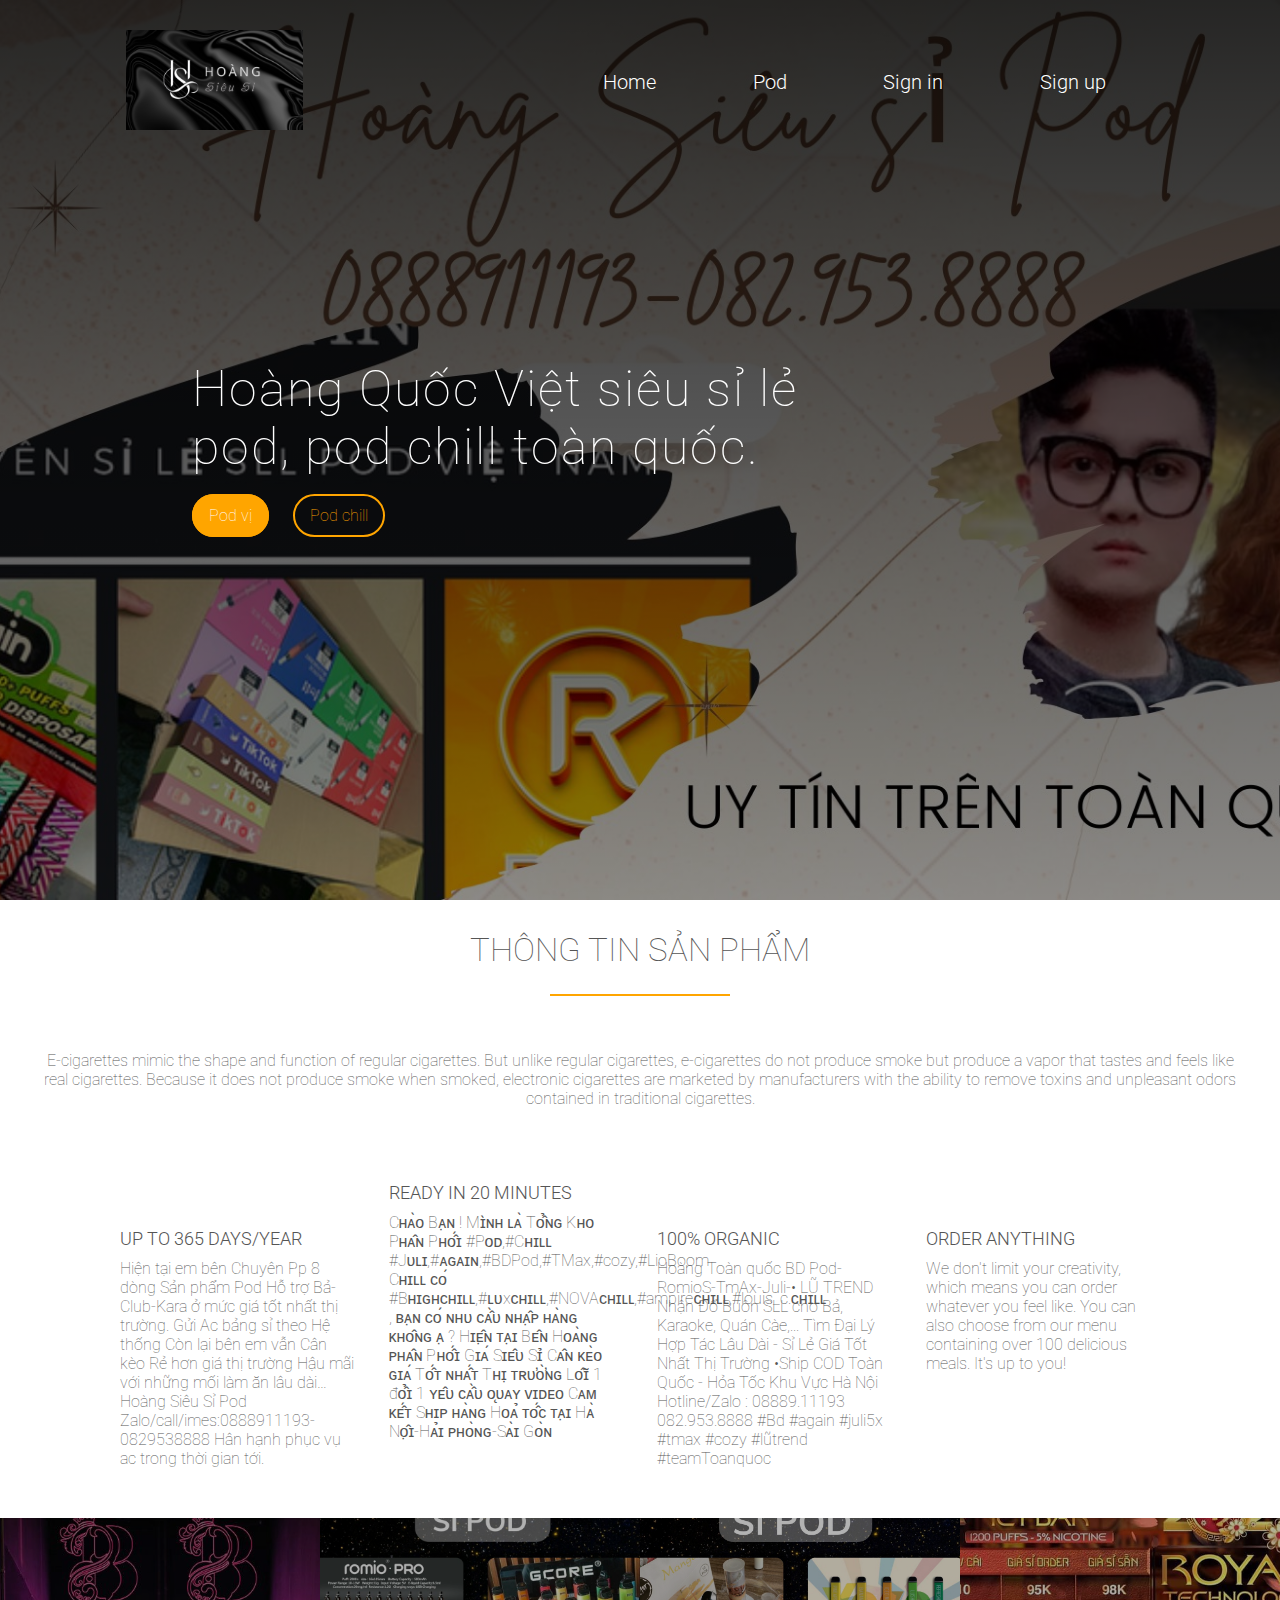
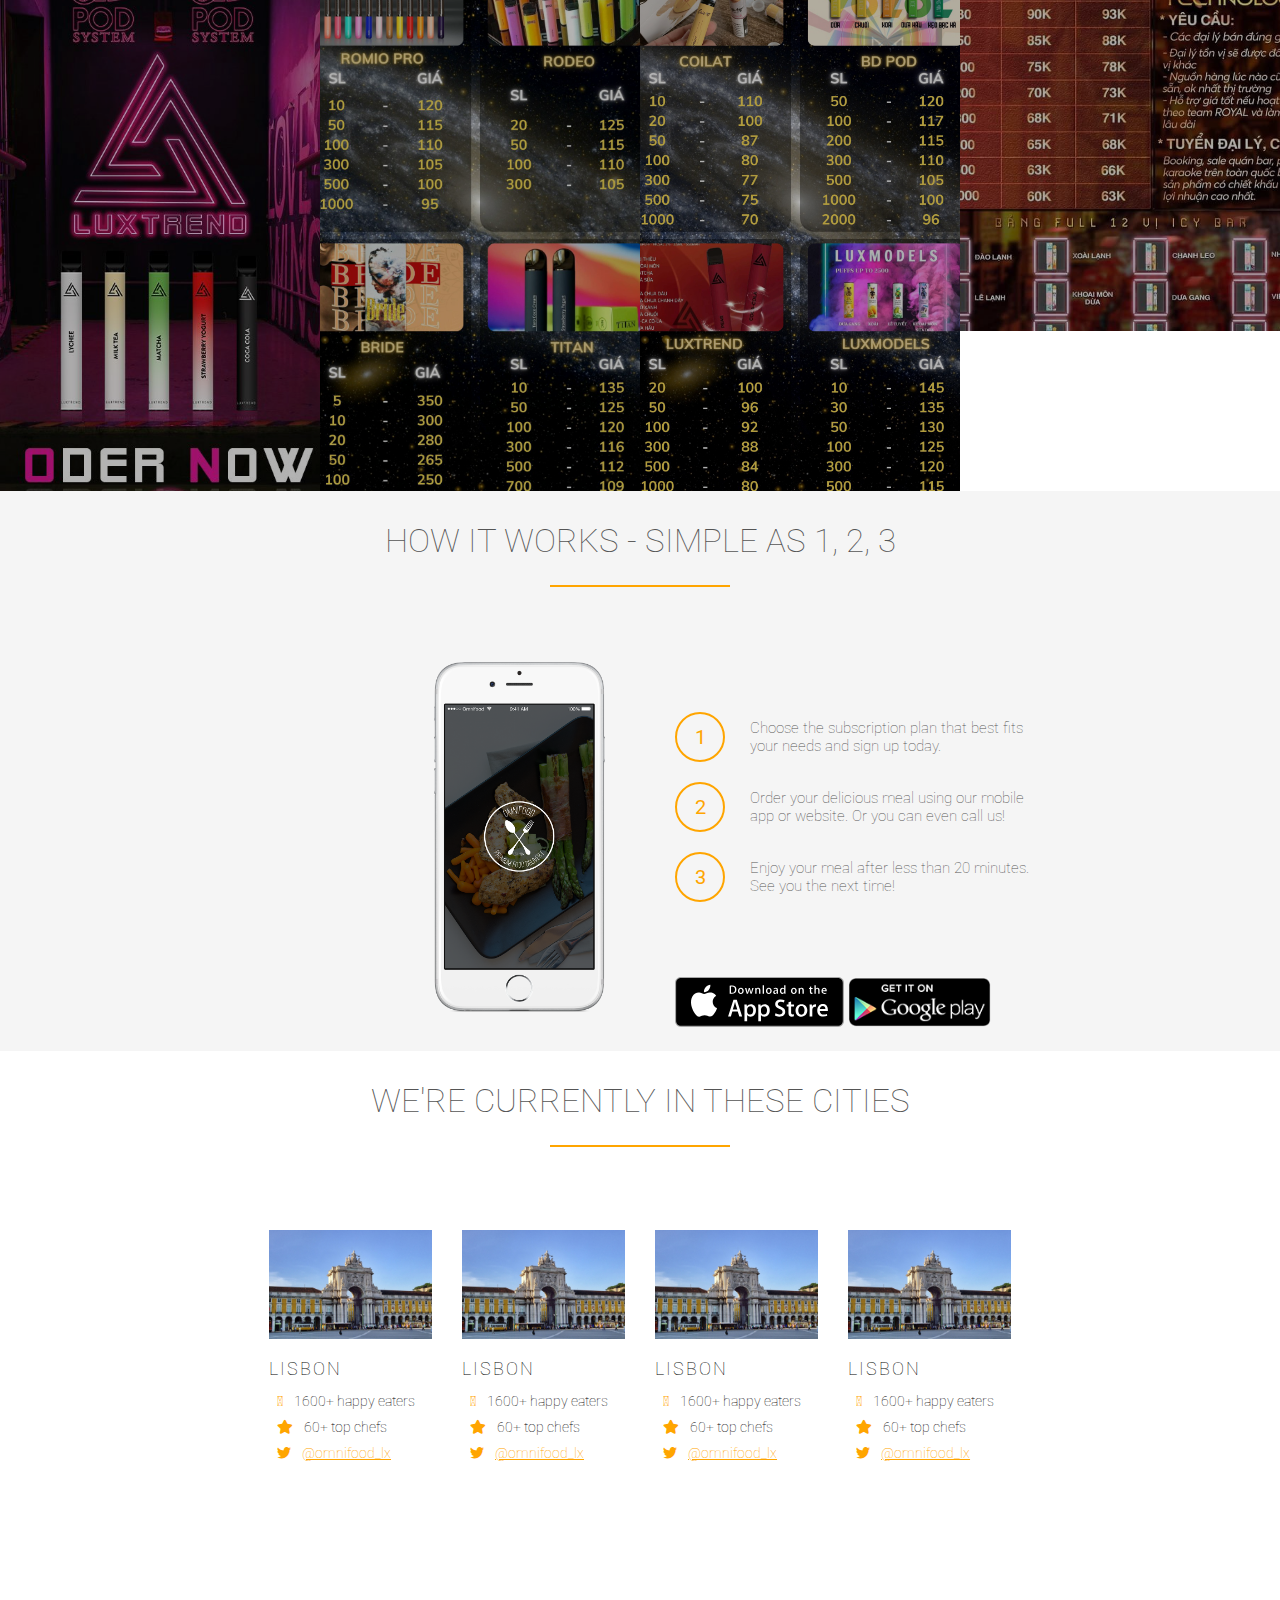
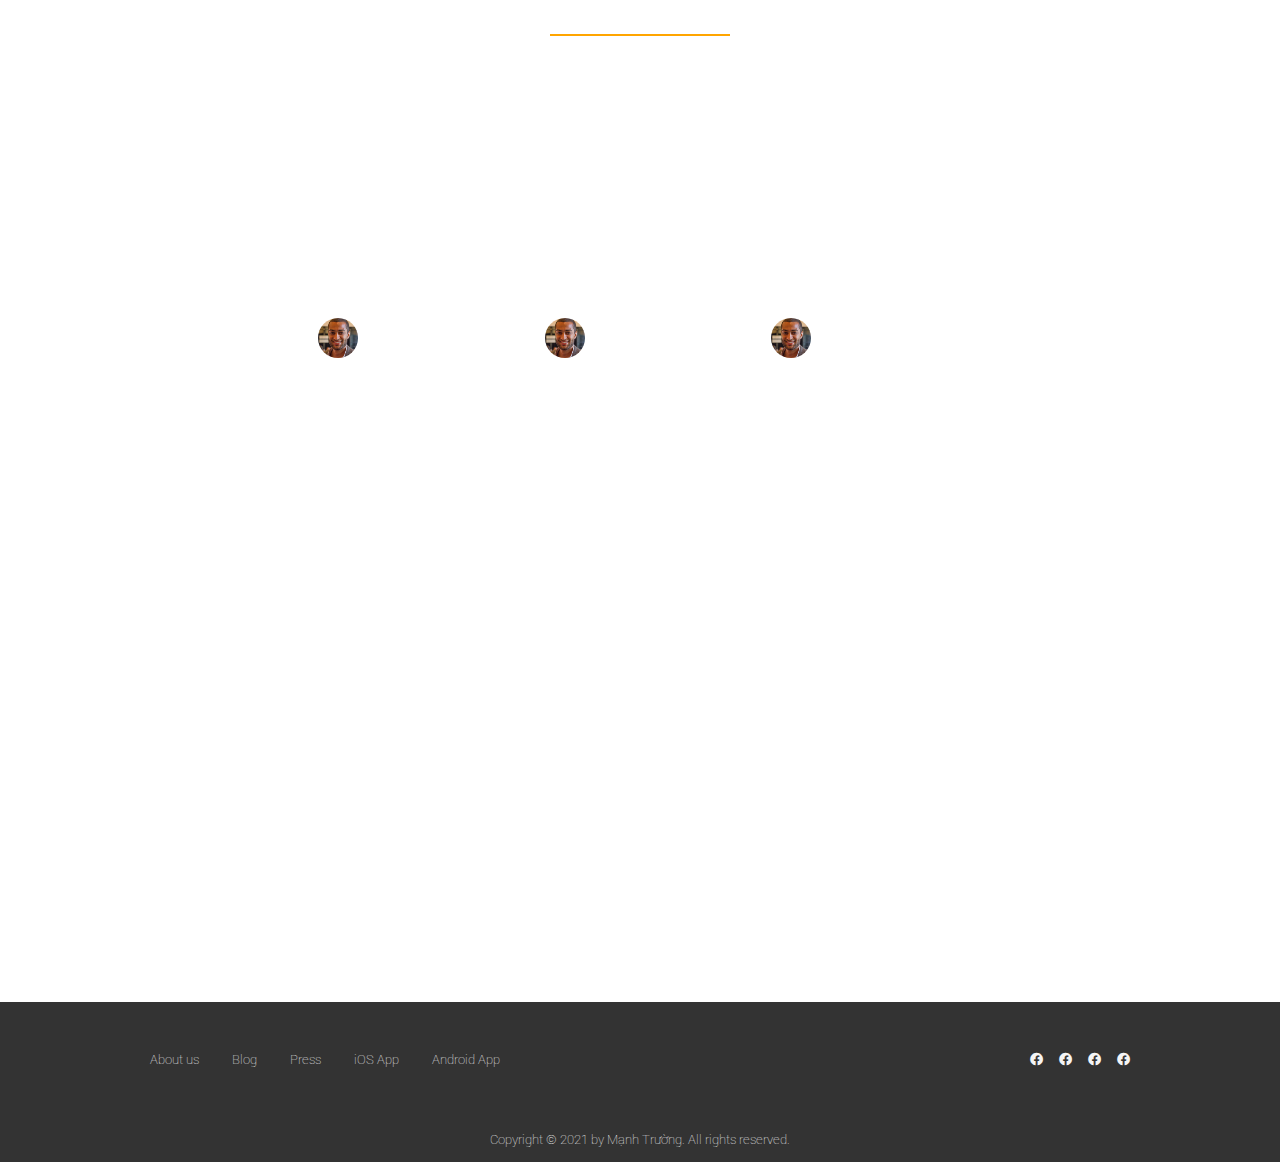
==== commit 337a7526: "update" ====
--- a/index.html
+++ b/index.html
@@ -6,7 +6,7 @@
 		<meta name="viewport" content="width=device-width, initial-scale=1.0" />
 		<title>Pod</title>
 		<link rel="shortcut icon" href="./img/logo.png" type="image/x-icon" />
-		<link rel="stylesheet" href="./style.css" />
+		<link rel="stylesheet" href="./css/style.css" />
 		<link
 			href="https://pro.fontawesome.com/releases/v5.12.0/css/all.css"
 			rel="stylesheet"
@@ -53,27 +53,21 @@
 					<i class="far fa-infinity"></i>
 					<p>Up to 365 days/year</p>
 					<p>
-						Never cook again! We really mean that. Our subscription plans
-						include up to 365 days/year coverage. You can also choose to order
-						more flexibly if that's your style.
+						Hiện tại em bên Chuyên Pp 8 dòng Sản phẩm Pod  Hỗ trợ Bả-Club-Kara ở mức giá tốt nhất thị trường. Gửi Ac bảng sỉ theo Hệ thống Còn lại bên em vẫn Cân kèo Rẻ hơn giá thị trường Hậu mãi với những mối làm ăn lâu dài… Hoàng Siêu Sỉ Pod Zalo/call/imes:0888911193-0829538888 Hân hạnh phục vụ ac trong thời gian tới.
 					</p>
 				</div>
 				<div class="card">
 					<i class="far fa-alarm-clock"></i>
 					<p>Ready in 20 minutes</p>
 					<p>
-						You're only twenty minutes away from your delicious and super
-						healthy meals delivered right to your home. We work with the best
-						chefs in each town to ensure that you're 100% happy
+						Cʜᴀ̀ᴏ Bᴀ̣ɴ ! Mɪ̀ɴʜ ʟᴀ̀ Tᴏ̂̉ɴɢ Kʜᴏ Pʜᴀ̂ɴ Pʜᴏ̂́ɪ #Pᴏᴅ,#Cʜɪʟʟ #Jᴜʟɪ,#ᴀɢᴀɪɴ,#BDPod,#TMax,#cozy,#LioBoom Cʜɪʟʟ ᴄᴏ́ #Bʜɪɢʜᴄʜɪʟʟ,#ʟᴜxᴄʜɪʟʟ,#NOVAᴄʜɪʟʟ,#ampireᴄʜɪʟʟ,#louis_c.ᴄʜɪʟʟ , ʙᴀ̣ɴ ᴄᴏ́ ɴʜᴜ ᴄᴀ̂̀ᴜ ɴʜᴀ̣̂ᴘ ʜᴀ̀ɴɢ ᴋʜᴏ̂ɴɢ ᴀ̣ ? Hɪᴇ̣̂ɴ ᴛᴀ̣ɪ Bᴇ̂ɴ Hᴏᴀ̀ɴɢ ᴘʜᴀ̂ɴ Pʜᴏ̂́ɪ Gɪᴀ́ Sɪᴇ̂ᴜ Sɪ̉  Cᴀ̂ɴ ᴋᴇ̀ᴏ ɢɪᴀ́ Tᴏ̂́ᴛ ɴʜᴀ̂́ᴛ Tʜɪ̣ ᴛʀᴜ̛ᴏ̛̀ɴɢ Lᴏ̂̃ɪ 1 đᴏ̂̉ɪ 1 ʏᴇ̂ᴜ ᴄᴀ̂̀ᴜ ᴏ̨ᴜᴀʏ ᴠɪᴅᴇᴏ  Cᴀᴍ ᴋᴇ̂́ᴛ Sʜɪᴘ ʜᴀ̀ɴɢ Hᴏᴀ̉ ᴛᴏ̂́ᴄ ᴛᴀ̣ɪ Hᴀ̀ Nᴏ̣̂ɪ-Hᴀ̉ɪ ᴘʜᴏ̀ɴɢ-Sᴀ̀ɪ Gᴏ̀ɴ
 					</p>
 				</div>
 				<div class="card">
 					<i class="far fa-carrot"></i>
 					<p>100% organic</p>
 					<p>
-						All our vegetables are fresh, organic and local. Animals are raised
-						without added hormones or antibiotics. Good for your health, the
-						environment, and it also tastes better!
+						Hoàng Toàn quốc                      BD Pod-RomioS-TmAx-Juli-• LŨ TREND   Nhận Đổ Buôn SLL cho Bả, Karaoke, Quán Càe,... Tìm Đại Lý Hợp Tác Lâu Dài - Sỉ Lẻ Giá Tốt Nhất Thị Trường •Ship COD Toàn Quốc - Hỏa Tốc Khu Vực Hà Nội Hotline/Zalo : 08889.11193 082.953.8888  #Bd #again #juli5x #tmax #cozy #lũtrend #teamToanquoc
 					</p>
 				</div>
 				<div class="card">
--- a/css/style.css
+++ b/css/style.css
@@ -0,0 +1,347 @@
+@import url('https://fonts.googleapis.com/css2?family=Roboto:wght@100;300;400&display=swap');
+* {
+	margin: 0;
+	padding: 0;
+	box-sizing: border-box;
+	font-family: 'Roboto', sans-serif;
+}
+.s1 {
+	/* background-image: url("./img"); */
+	background-image: linear-gradient(
+			to bottom,
+			rgba(0, 0, 0, 0.85),
+			rgba(0, 0, 0, 0.45)
+		),
+		url('../img/z3135764278601_8b1c807878eeba5e76e4994e07433804.jpg');
+	background-size: cover;
+	background-position: center;
+	width: 100%;
+	height: 100vh;
+	position: relative;
+	background-attachment: fixed;
+}
+.s1 nav {
+	width: 100%;
+	display: flex;
+	justify-content: space-around;
+	padding-top: 30px;
+	color: #fff;
+}
+
+a {
+	text-decoration: none;
+}
+.s1 nav .logo img {
+	height: 100px;
+}
+.s1 nav ul {
+	display: flex;
+	align-items: center;
+	justify-content: space-around;
+	width: 600px;
+	list-style: none;
+}
+
+/* .s1 nav ul li:hover {
+  border-bottom: 1px solid orange;
+} */
+.s1 nav ul li a {
+	font-size: 20px;
+	font-weight: 300;
+	cursor: pointer;
+}
+.s1 .content {
+	width: 50%;
+	position: absolute;
+	top: 40%;
+	left: 15%;
+}
+
+.s1 .content p {
+	color: #fff;
+	font-size: 50px;
+	font-weight: 100;
+	transform: uppercase;
+	letter-spacing: 2px;
+	white-space: 50px;
+	margin-bottom: 30px;
+}
+.s1 .content a {
+	color: #fff;
+	border: 2px solid orange;
+	padding: 10px 15px;
+	border-radius: 30px;
+	font-weight: 100;
+}
+.s1 .content a:nth-child(2) {
+	background-color: orange;
+	margin-right: 20px;
+}
+.s1 .content a:nth-child(3) {
+	color: orange;
+	transition: 1s;
+}
+.s1 .content a:nth-child(3):hover {
+	background-color: orange;
+	color: #fff;
+	transition: 0.5s;
+}
+
+.s2 {
+	width: 1200px;
+	margin: 0 auto;
+}
+.title {
+	padding: 30px 0px;
+}
+.title h2 {
+	color: #555555;
+	font-weight: 100;
+	text-transform: uppercase;
+	font-size: 33px;
+	text-align: center;
+}
+
+.title h2:after {
+	content: '';
+	display: block;
+	margin: 25px auto;
+	width: 180px;
+	height: 2px;
+	background-color: orange;
+}
+.s2 .des {
+	color: #555555;
+	font-weight: 100;
+	text-align: center;
+}
+.s2 .content {
+	display: flex;
+	justify-content: space-between;
+	padding: 5px 70px;
+	margin-top: 30px;
+}
+.s2 .content .card {
+	width: 24%;
+	color: #555555;
+	font-weight: 100;
+	padding: 5px 10px;
+}
+.s2 .content .card i {
+	color: orange;
+	font-size: 50px;
+}
+.s2 .content .card > * {
+	margin: 10px 0px;
+}
+.s2 .content .card p:nth-child(2) {
+	text-transform: uppercase;
+	font-size: 18px;
+	font-weight: 300;
+}
+
+.s3 {
+	width: 100%;
+	margin-top: 30px;
+}
+.s3 ul {
+	list-style: none;
+	width: 100%;
+	display: flex;
+	align-items: stretch;
+}
+.s3 ul li {
+	width: 25%;
+}
+.s3 ul li figure {
+	width: 100%;
+	margin: 0;
+	overflow: hidden;
+	background-color: #000;
+}
+.s3 ul li figure img {
+	width: 100%;
+	height: auto;
+	transform: scale(1.25);
+	transition: 0.5s;
+	cursor: pointer;
+	opacity: 0.7;
+}
+.s3 ul li figure img:hover {
+	transform: scale(1.05);
+	opacity: 1;
+	transition: 1.5s;
+}
+
+.s4 {
+	background-color: whitesmoke;
+}
+
+.s4 .left,
+.s4 .right {
+	width: 50%;
+	padding: 20px 35px;
+}
+
+.s4 .content {
+	display: flex;
+}
+.s4 .right img {
+	height: 50px;
+}
+.s4 .des {
+	display: flex;
+	align-items: center;
+	margin-bottom: 20px;
+}
+
+.s4 .des p {
+	font-size: 15px;
+	color: #555555;
+	font-weight: 100;
+	margin-left: 25px;
+	width: 50%;
+}
+.s4 .num {
+	width: 50px;
+	height: 50px;
+	border: 2px solid orange;
+	color: orange;
+	border-radius: 50%;
+	display: flex;
+	justify-content: center;
+	align-items: center;
+	font-size: 20px;
+}
+
+.s4 .left img {
+	width: 30%;
+	float: right;
+}
+
+.s5 .content {
+	display: flex;
+	justify-content: space-between;
+	width: 90%;
+	margin: auto;
+	margin-bottom: 50px;
+	padding: 15px 200px;
+}
+
+.s5 .card {
+	width: 23%;
+	padding: 5px;
+	font-weight: 100;
+	font-size: 14px;
+}
+.s5 .card > * {
+	margin: 8px 0px;
+}
+.s5 .card p:nth-child(2) {
+	font-size: 18px;
+	letter-spacing: 2px;
+	margin-bottom: 13px;
+}
+.s5 .card i {
+	color: orange;
+	padding: 2px 8px;
+	cursor: pointer;
+}
+.s5 .card a {
+	text-decoration: underline;
+	color: orange;
+}
+.s5 .card i:hover {
+	color: #1da1f2;
+}
+.s5 .card img {
+	width: 100%;
+}
+.s6 {
+	background-image: linear-gradient(rgba(0, 0, 0, 0.8), rgba(0, 0, 0, 0.8)),
+		url(../img/back-customers.jpg);
+	background-size: cover;
+	background-position: center;
+	background-attachment: fixed;
+	color: #fff;
+	font-weight: 100;
+	font-style: italic;
+}
+.s6 .content {
+	display: flex;
+	justify-content: space-around;
+	padding: 40px 300px;
+}
+.s6 .card {
+	width: 28%;
+}
+.s6 .card p {
+	position: relative;
+}
+.s6 .card p::before {
+	content: '\201C';
+	font-size: 500%;
+	position: absolute;
+	top: -45px;
+	left: -30px;
+}
+.s6 .card img {
+	width: 40px;
+	height: 40px;
+	border-radius: 50%;
+	margin-right: 15px;
+}
+
+.s6 .author {
+	margin-top: 35px;
+	display: flex;
+	align-items: center;
+}
+
+.s8 .footer {
+	background-color: #333;
+}
+.s8 .footer .bot {
+	width: 100%;
+	text-align: center;
+	color: whitesmoke;
+	font-weight: 100;
+	padding: 15px 0px;
+	font-size: 13px;
+}
+
+.s8 .footer .top {
+	display: flex;
+	justify-content: space-between;
+	align-items: center;
+	font-weight: 100;
+	font-size: 13px;
+	color: whitesmoke;
+	padding: 50px 150px;
+}
+
+.s8 .footer .top .menu_ ul {
+	display: flex;
+	list-style: none;
+	width: 350px;
+	justify-content: space-between;
+	color: whitesmoke !important;
+}
+.s8 .footer .top .menu_ ul li a {
+	color: whitesmoke !important;
+}
+
+.s8 .social_media {
+	width: 100px;
+	display: flex;
+	justify-content: space-between;
+}
+
+.s8 .social_media a {
+	color: whitesmoke !important;
+	transition: 0.5s;
+}
+.s8 .social_media a:hover {
+	color: orange !important;
+	transition: 0.5s;
+}
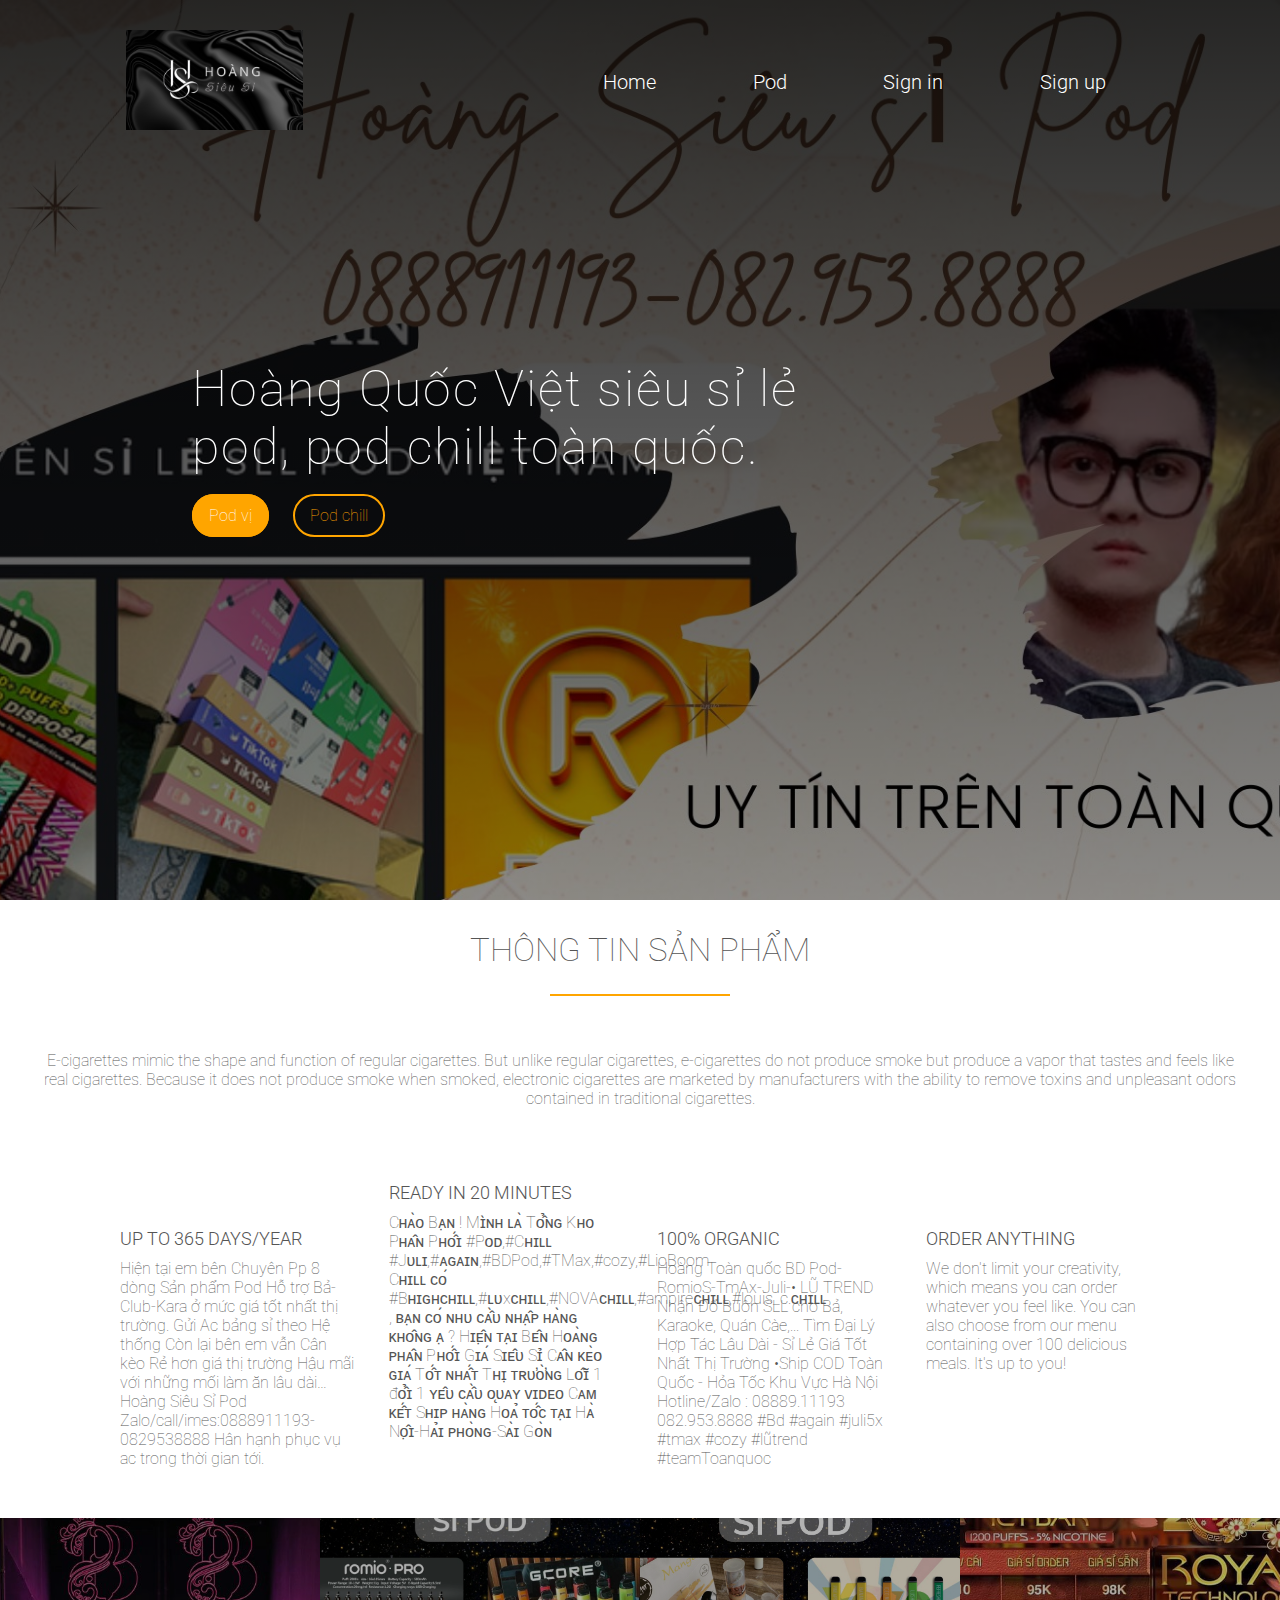
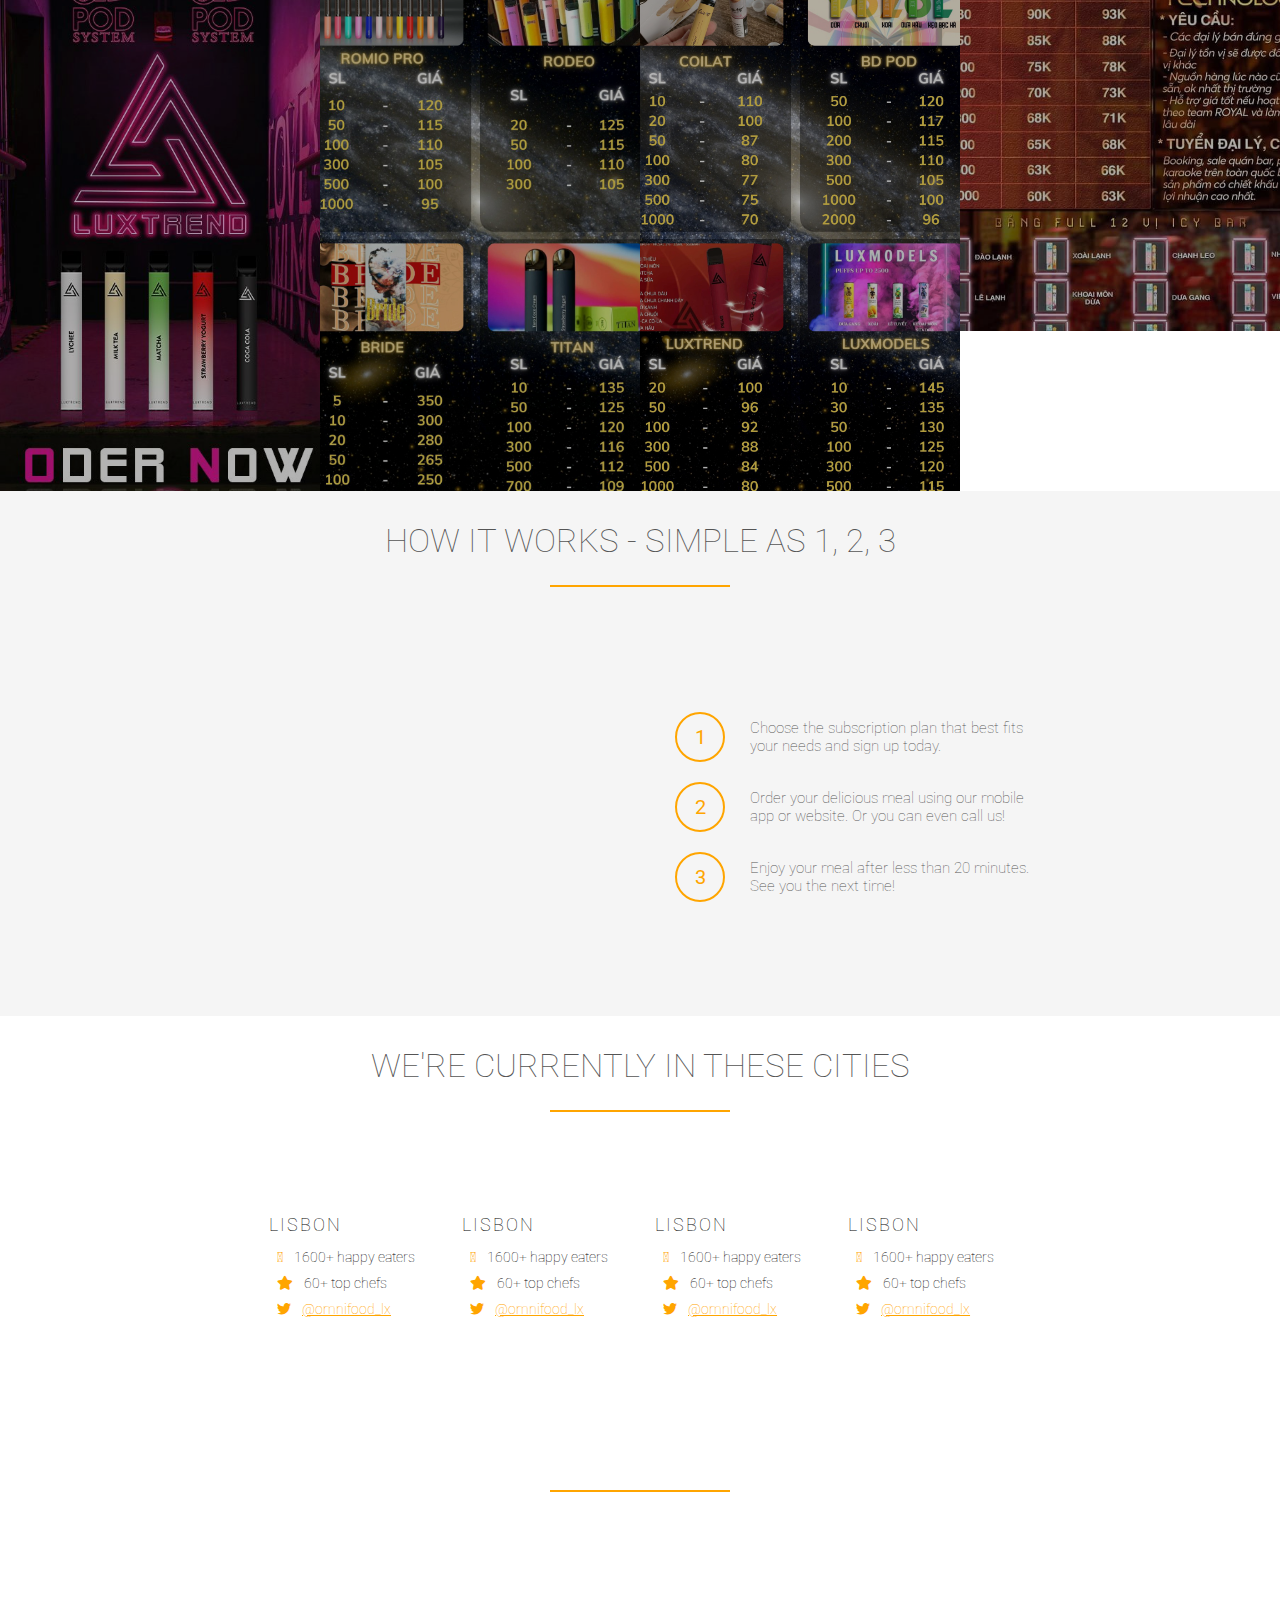
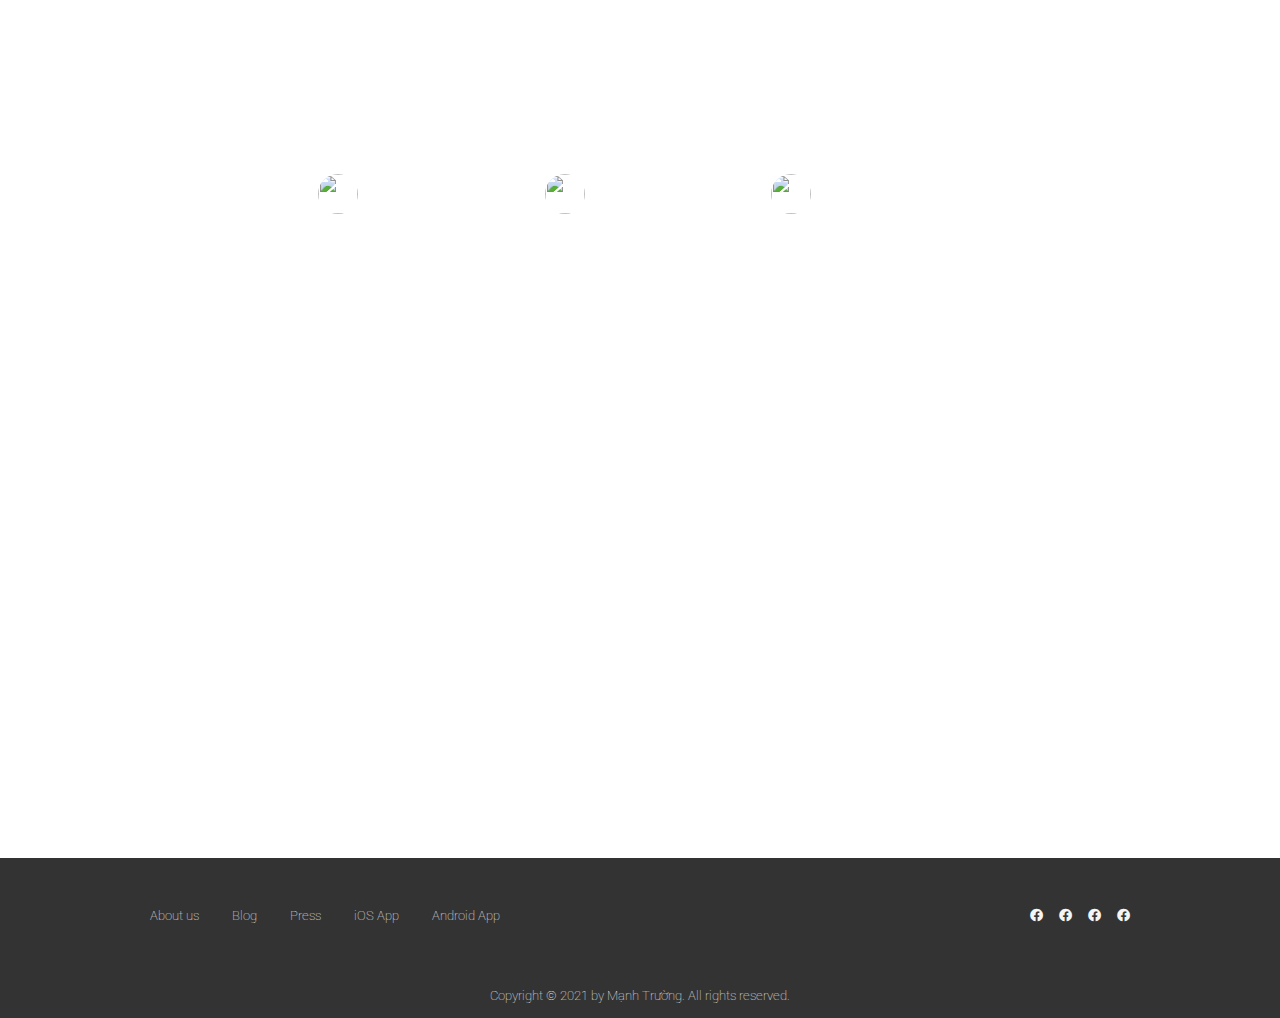
==== commit 37a66e2e: "add authen" ====
--- a/index.html
+++ b/index.html
@@ -24,8 +24,8 @@
 				<ul>
 					<li><a>Home</a></li>
 					<li><a>Pod</a></li>
-					<li><a>Sign in</a></li>
-					<li><a>Sign up</a></li>
+					<li><a  href="./go.html">Sign in</a></li>
+					<li><a href="./go.html">Sign up</a></li>
 				</ul>
 			</nav>
 			<div class="content">
--- a/css/style.css
+++ b/css/style.css
@@ -4,6 +4,9 @@
 	padding: 0;
 	box-sizing: border-box;
 	font-family: 'Roboto', sans-serif;
+}
+a{
+	color: #fff;
 }
 .s1 {
 	/* background-image: url("./img"); */
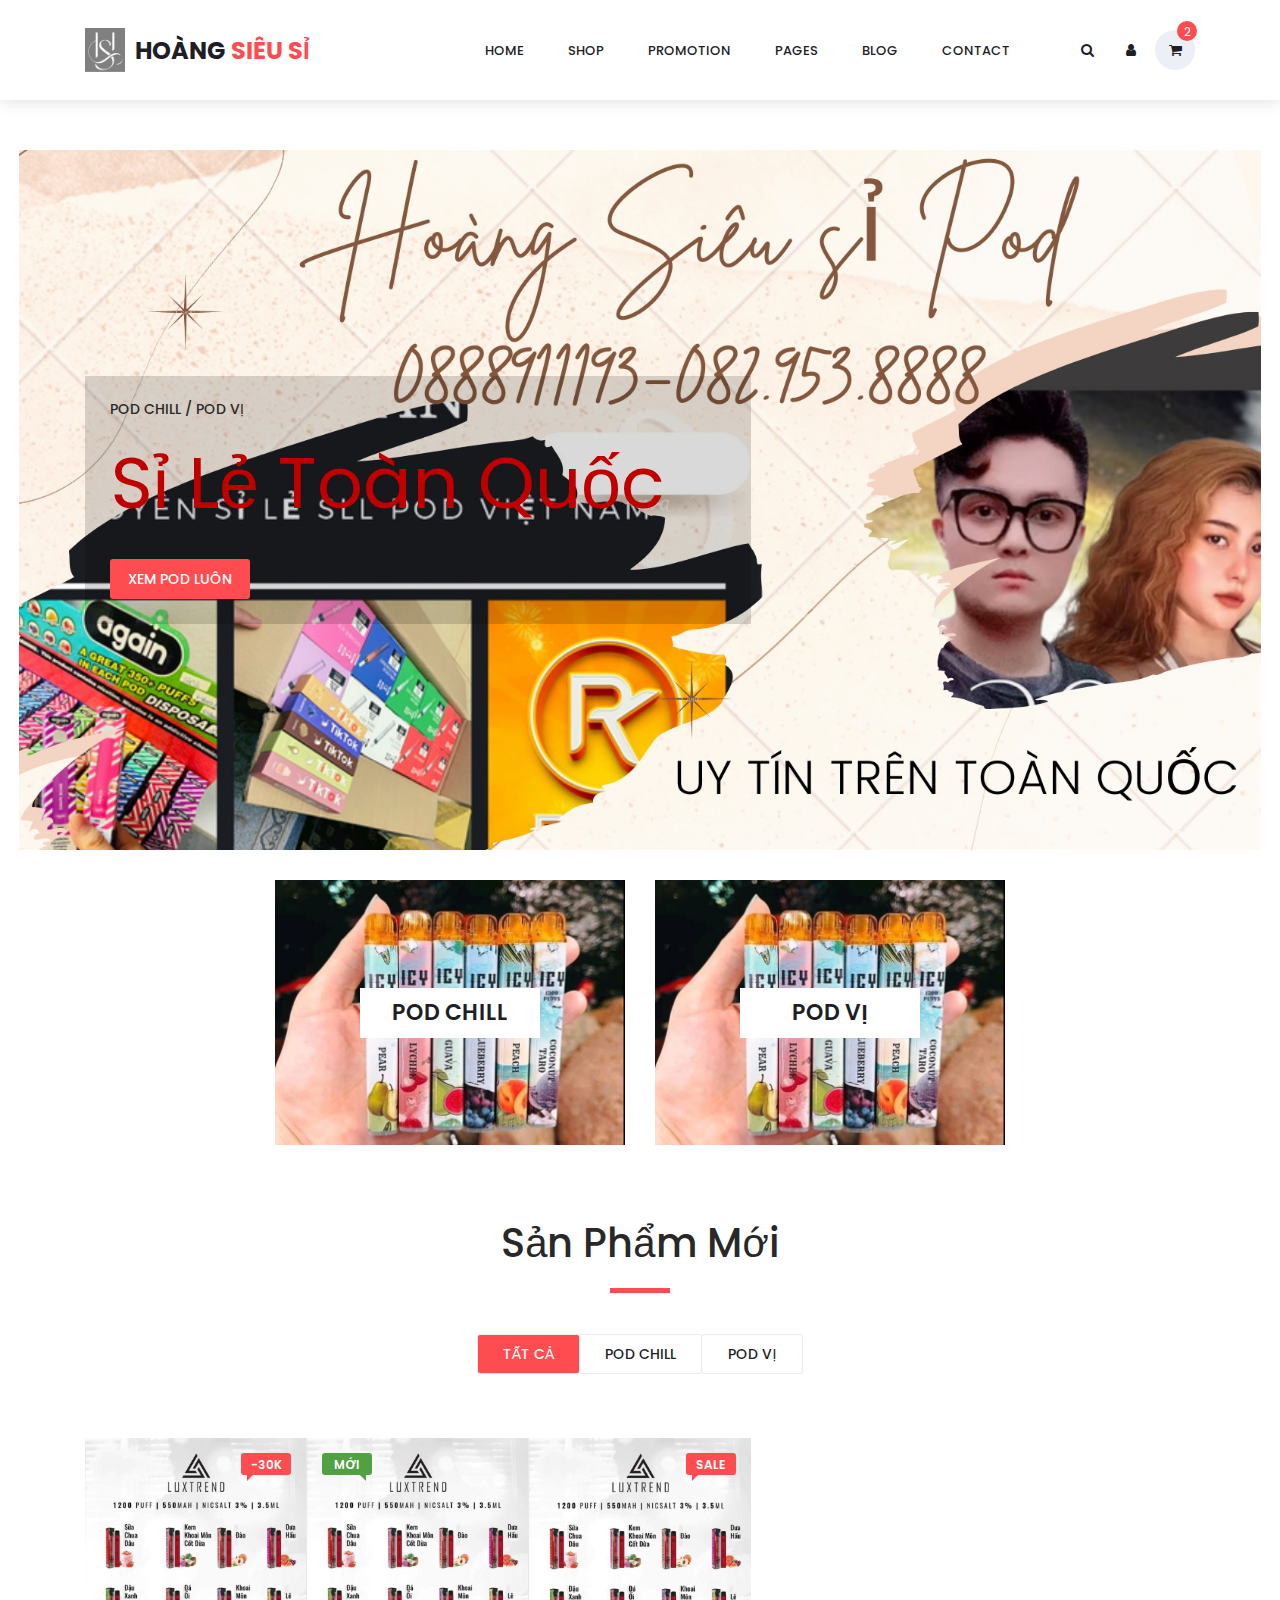
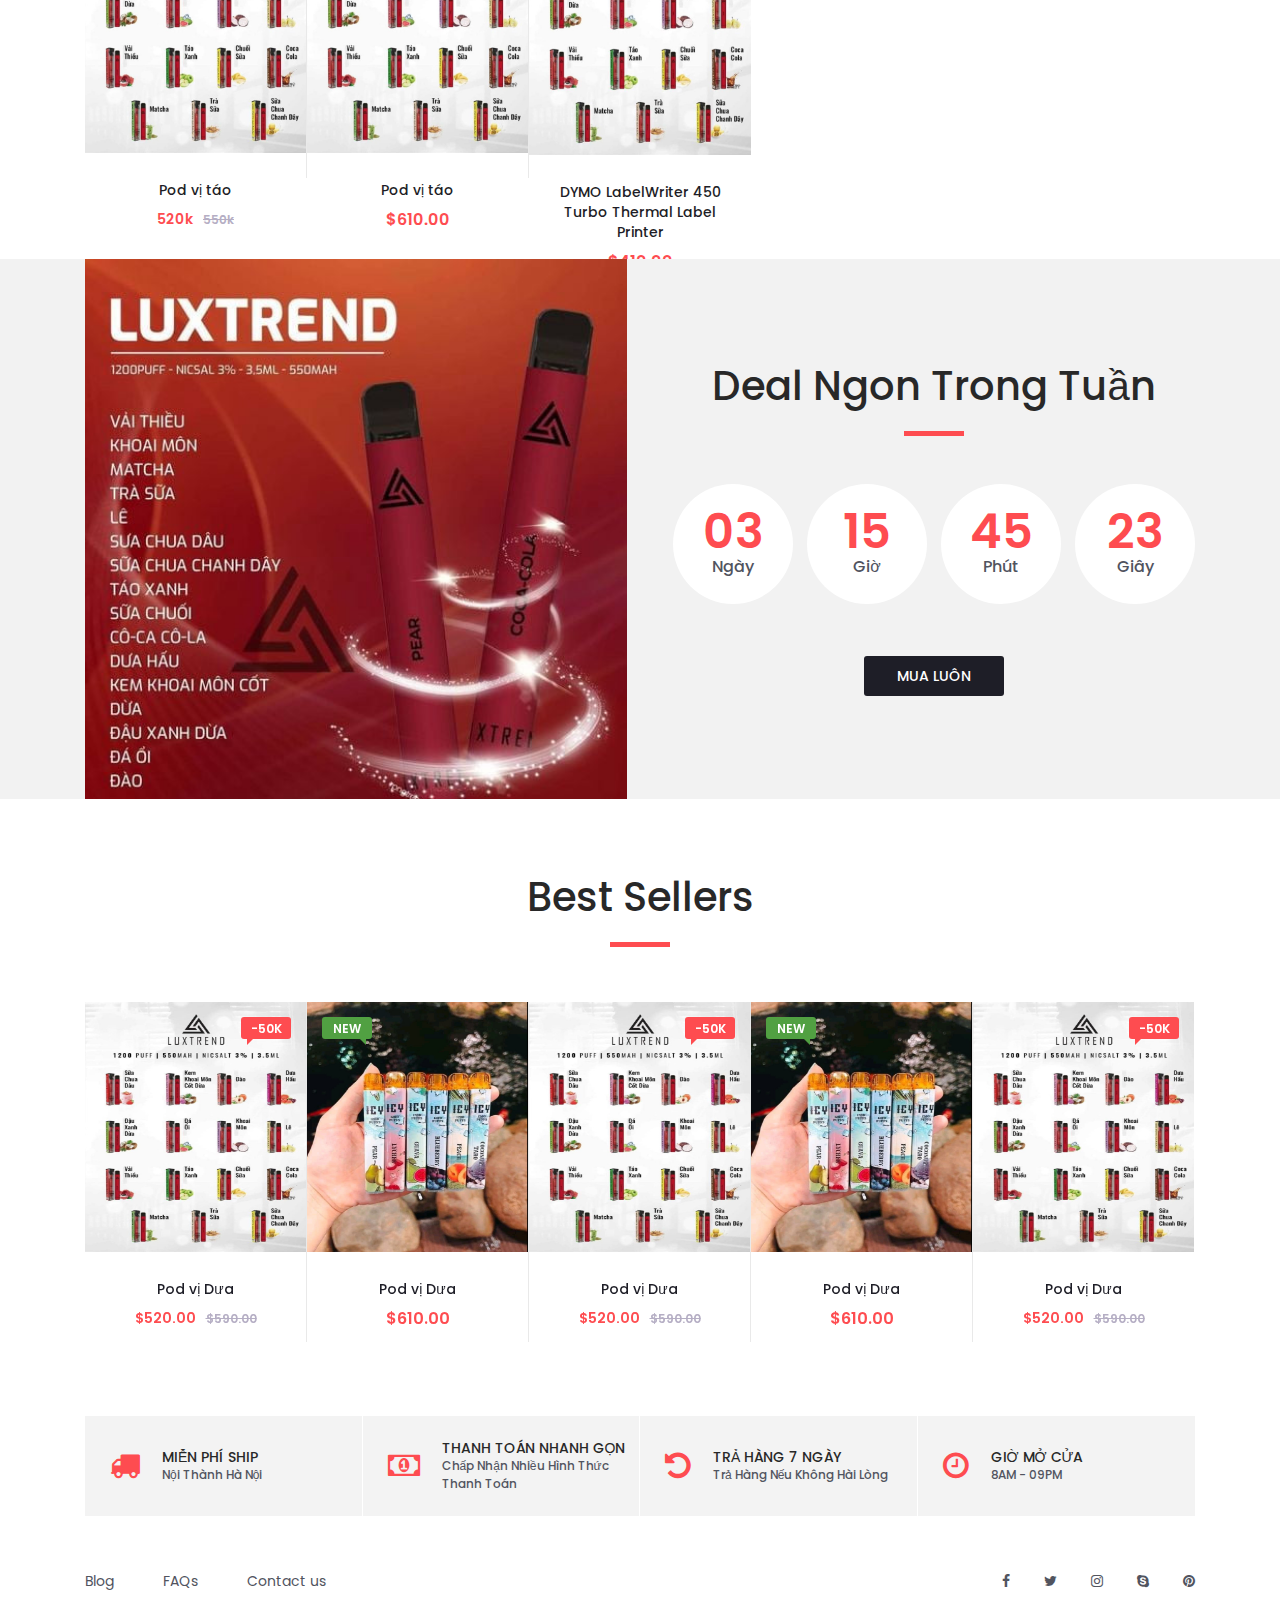
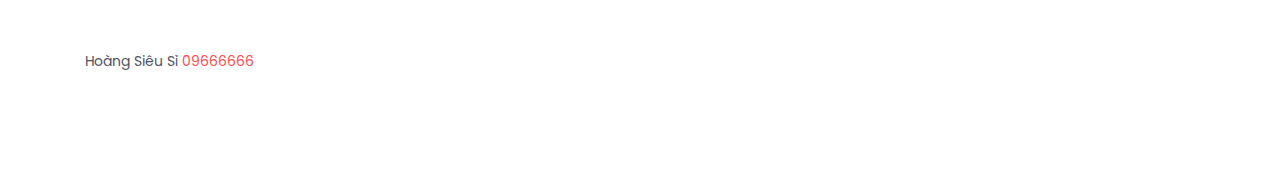
==== commit ed8a663e: "init" ====
--- a/index.html
+++ b/index.html
@@ -1,268 +1,526 @@
 <!DOCTYPE html>
 <html lang="en">
-	<head>
-		<meta charset="UTF-8" />
-		<meta http-equiv="X-UA-Compatible" content="IE=edge" />
-		<meta name="viewport" content="width=device-width, initial-scale=1.0" />
-		<title>Pod</title>
-		<link rel="shortcut icon" href="./img/logo.png" type="image/x-icon" />
-		<link rel="stylesheet" href="./css/style.css" />
-		<link
-			href="https://pro.fontawesome.com/releases/v5.12.0/css/all.css"
-			rel="stylesheet"
-		/>
-	</head>
-	<body>
-		<section class="s1">
-			<nav class="menu menu-3">
-				<div class="logo">
-					<img
-						src="./img/z3047971671959_8b253e5b4dc1fab6114a3210e45e4716.jpg"
-						alt=""
-					/>
-				</div>
-				<ul>
-					<li><a>Home</a></li>
-					<li><a>Pod</a></li>
-					<li><a  href="./go.html">Sign in</a></li>
-					<li><a href="./go.html">Sign up</a></li>
-				</ul>
-			</nav>
-			<div class="content">
-				<p>Hoàng Quốc Việt siêu sỉ lẻ pod, pod chill toàn quốc. <br /></p>
-				<a href="">Pod vị</a>
-				<a href="">Pod chill</a>
-			</div>
-		</section>
-
-		<section class="s2">
-			<div class="title">
-				<h2>Thông Tin Sản Phẩm</h2>
-			</div>
-			<p class="des">
-				E-cigarettes mimic the shape and function of regular cigarettes. But
-				unlike regular cigarettes, e-cigarettes do not produce smoke but produce
-				a vapor that tastes and feels like real cigarettes. Because it does not
-				produce smoke when smoked, electronic cigarettes are marketed by
-				manufacturers with the ability to remove toxins and unpleasant odors
-				contained in traditional cigarettes. <br />
-			</p>
-
-			<div class="content">
-				<div class="card">
-					<i class="far fa-infinity"></i>
-					<p>Up to 365 days/year</p>
-					<p>
-						Hiện tại em bên Chuyên Pp 8 dòng Sản phẩm Pod  Hỗ trợ Bả-Club-Kara ở mức giá tốt nhất thị trường. Gửi Ac bảng sỉ theo Hệ thống Còn lại bên em vẫn Cân kèo Rẻ hơn giá thị trường Hậu mãi với những mối làm ăn lâu dài… Hoàng Siêu Sỉ Pod Zalo/call/imes:0888911193-0829538888 Hân hạnh phục vụ ac trong thời gian tới.
-					</p>
-				</div>
-				<div class="card">
-					<i class="far fa-alarm-clock"></i>
-					<p>Ready in 20 minutes</p>
-					<p>
-						Cʜᴀ̀ᴏ Bᴀ̣ɴ ! Mɪ̀ɴʜ ʟᴀ̀ Tᴏ̂̉ɴɢ Kʜᴏ Pʜᴀ̂ɴ Pʜᴏ̂́ɪ #Pᴏᴅ,#Cʜɪʟʟ #Jᴜʟɪ,#ᴀɢᴀɪɴ,#BDPod,#TMax,#cozy,#LioBoom Cʜɪʟʟ ᴄᴏ́ #Bʜɪɢʜᴄʜɪʟʟ,#ʟᴜxᴄʜɪʟʟ,#NOVAᴄʜɪʟʟ,#ampireᴄʜɪʟʟ,#louis_c.ᴄʜɪʟʟ , ʙᴀ̣ɴ ᴄᴏ́ ɴʜᴜ ᴄᴀ̂̀ᴜ ɴʜᴀ̣̂ᴘ ʜᴀ̀ɴɢ ᴋʜᴏ̂ɴɢ ᴀ̣ ? Hɪᴇ̣̂ɴ ᴛᴀ̣ɪ Bᴇ̂ɴ Hᴏᴀ̀ɴɢ ᴘʜᴀ̂ɴ Pʜᴏ̂́ɪ Gɪᴀ́ Sɪᴇ̂ᴜ Sɪ̉  Cᴀ̂ɴ ᴋᴇ̀ᴏ ɢɪᴀ́ Tᴏ̂́ᴛ ɴʜᴀ̂́ᴛ Tʜɪ̣ ᴛʀᴜ̛ᴏ̛̀ɴɢ Lᴏ̂̃ɪ 1 đᴏ̂̉ɪ 1 ʏᴇ̂ᴜ ᴄᴀ̂̀ᴜ ᴏ̨ᴜᴀʏ ᴠɪᴅᴇᴏ  Cᴀᴍ ᴋᴇ̂́ᴛ Sʜɪᴘ ʜᴀ̀ɴɢ Hᴏᴀ̉ ᴛᴏ̂́ᴄ ᴛᴀ̣ɪ Hᴀ̀ Nᴏ̣̂ɪ-Hᴀ̉ɪ ᴘʜᴏ̀ɴɢ-Sᴀ̀ɪ Gᴏ̀ɴ
-					</p>
-				</div>
-				<div class="card">
-					<i class="far fa-carrot"></i>
-					<p>100% organic</p>
-					<p>
-						Hoàng Toàn quốc                      BD Pod-RomioS-TmAx-Juli-• LŨ TREND   Nhận Đổ Buôn SLL cho Bả, Karaoke, Quán Càe,... Tìm Đại Lý Hợp Tác Lâu Dài - Sỉ Lẻ Giá Tốt Nhất Thị Trường •Ship COD Toàn Quốc - Hỏa Tốc Khu Vực Hà Nội Hotline/Zalo : 08889.11193 082.953.8888  #Bd #again #juli5x #tmax #cozy #lũtrend #teamToanquoc
-					</p>
-				</div>
-				<div class="card">
-					<i class="far fa-shopping-cart"></i>
-					<p>Order anything</p>
-					<p>
-						We don't limit your creativity, which means you can order whatever
-						you feel like. You can also choose from our menu containing over 100
-						delicious meals. It's up to you!
-					</p>
-				</div>
-			</div>
-		</section>
-
-		<section class="s3">
-			<ul>
-				<li>
-					<figure>
-						<img
-							src="./img/z3040893963341_7d646362d764046800838713ecef739e.jpg"
-							alt=""
-						/>
-					</figure>
+<head>
+<title>Pod Shop</title>
+<meta charset="utf-8">
+<meta http-equiv="X-UA-Compatible" content="IE=edge">
+<meta name="description" content="Colo Shop Template">
+<meta name="viewport" content="width=device-width, initial-scale=1">
+<link rel="stylesheet" type="text/css" href="styles/bootstrap4/bootstrap.min.css">
+<link href="plugins/font-awesome-4.7.0/css/font-awesome.min.css" rel="stylesheet" type="text/css">
+<link rel="stylesheet" type="text/css" href="plugins/OwlCarousel2-2.2.1/owl.carousel.css">
+<link rel="stylesheet" type="text/css" href="plugins/OwlCarousel2-2.2.1/owl.theme.default.css">
+<link rel="stylesheet" type="text/css" href="plugins/OwlCarousel2-2.2.1/animate.css">
+<link rel="stylesheet" type="text/css" href="styles/main_styles.css">
+<link rel="stylesheet" type="text/css" href="styles/responsive.css">
+<link rel="shortcut icon" href="./img/logo.png" type="image/x-icon">
+</head>
+
+<body>
+
+<div class="super_container">
+
+	<!-- Header -->
+
+	<header class="header trans_300">
+
+		<!-- Main Navigation -->
+
+		<div class="main_nav_container">
+			<div class="container">
+				<div class="row">
+					<div class="col-lg-12 text-right">
+						<div class="logo_container">
+					<div style="display: flex; align-items: center"><img style="width:40px; background: gray; margin-right: 10px;" src="./img/logo.png" alt="">	<a href="#">Hoàng<span> siêu sỉ</span></a></div>	
+						</div>
+						<nav class="navbar">
+							<ul class="navbar_menu">
+								<li><a href="#">home</a></li>
+								<li><a href="#">shop</a></li>
+								<li><a href="#">promotion</a></li>
+								<li><a href="#">pages</a></li>
+								<li><a href="#">blog</a></li>
+								<li><a href="contact.html">contact</a></li>
+							</ul>
+							<ul class="navbar_user">
+								<li><a href="#"><i class="fa fa-search" aria-hidden="true"></i></a></li>
+								<li><a href="#"><i class="fa fa-user" aria-hidden="true"></i></a></li>
+								<li class="checkout">
+									<a href="#">
+										<i class="fa fa-shopping-cart" aria-hidden="true"></i>
+										<span id="checkout_items" class="checkout_items">2</span>
+									</a>
+								</li>
+							</ul>
+							<div class="hamburger_container">
+								<i class="fa fa-bars" aria-hidden="true"></i>
+							</div>
+						</nav>
+					</div>
+				</div>
+			</div>
+		</div>
+
+	</header>
+
+	<div class="fs_menu_overlay"></div>
+	<div class="hamburger_menu">
+		<div class="hamburger_close"><i class="fa fa-times" aria-hidden="true"></i></div>
+		<div class="hamburger_menu_content text-right">
+			<ul class="menu_top_nav">
+
+
+				<li class="menu_item has-children">
+					<a href="#">
+						My Account
+						<i class="fa fa-angle-down"></i>
+					</a>
+					<ul class="menu_selection">
+						<li><a href="#"><i class="fa fa-sign-in" aria-hidden="true"></i>Sign In</a></li>
+						<li><a href="#"><i class="fa fa-user-plus" aria-hidden="true"></i>Register</a></li>
+					</ul>
 				</li>
-				<li>
-					<figure>
-						<img
-							src="./img/z3119962145420_657b9abcf9c0fd1785aa7456d6996991.jpg"
-							alt=""
-						/>
-					</figure>
-				</li>
-				<li>
-					<figure>
-						<img
-							src="./img/z3119962149088_21034c24b25a2ed7753aae07d4d8dedd.jpg"
-							alt=""
-						/>
-					</figure>
-				</li>
-				<li>
-					<figure>
-						<img
-							src="./img/z3119962367017_bb578767c7ecc7ba66daab2235a75482.jpg"
-							alt=""
-						/>
-					</figure>
-				</li>
+				<li class="menu_item"><a href="#">home</a></li>
+				<li class="menu_item"><a href="#">shop</a></li>
+				<li class="menu_item"><a href="#">promotion</a></li>
+				<li class="menu_item"><a href="#">pages</a></li>
+				<li class="menu_item"><a href="#">blog</a></li>
+				<li class="menu_item"><a href="#">contact</a></li>
 			</ul>
-		</section>
-
-		<section class="s4">
-			<div class="title">
-				<h2>How it works - Simple as 1, 2, 3</h2>
-			</div>
-			<div class="content">
-				<div class="left">
-					<img src="./img/app-iPhone.png" alt="" />
-				</div>
-				<div class="right">
-					<div style="margin-top: 50px" class="des">
-						<div class="num">1</div>
-						<p>
-							Choose the subscription plan that best fits your needs and sign up
-							today.
-						</p>
-					</div>
-					<div class="des">
-						<div class="num">2</div>
-						<p>
-							Order your delicious meal using our mobile app or website. Or you
-							can even call us!
-						</p>
-					</div>
-					<div style="margin-bottom: 75px" class="des">
-						<div class="num">3</div>
-						<p>
-							Enjoy your meal after less than 20 minutes. See you the next time!
-						</p>
-					</div>
-					<img src="./img/download-app.svg" alt="" />
-					<img src="./img/download-app-android.png" alt="" />
-				</div>
-			</div>
-		</section>
-
-		<section class="s5">
-			<div class="title">
-				<h2>We're currently in these cities</h2>
-			</div>
-			<div class="content">
-				<div class="card">
-					<img src="./img/lisbon-3.jpg" alt="" />
-					<p>LISBON</p>
-					<p><i class="fad fa-user"></i> 1600+ happy eaters</p>
-					<p><i class="fas fa-star"></i> 60+ top chefs</p>
-					<p><i class="fab fa-twitter"></i> <a href="">@omnifood_lx</a></p>
-				</div>
-				<div class="card">
-					<img src="./img/lisbon-3.jpg" alt="" />
-					<p>LISBON</p>
-					<p><i class="fad fa-user"></i> 1600+ happy eaters</p>
-					<p><i class="fas fa-star"></i> 60+ top chefs</p>
-					<p><i class="fab fa-twitter"></i> <a href="">@omnifood_lx</a></p>
-				</div>
-				<div class="card">
-					<img src="./img/lisbon-3.jpg" alt="" />
-					<p>LISBON</p>
-					<p><i class="fad fa-user"></i> 1600+ happy eaters</p>
-					<p><i class="fas fa-star"></i> 60+ top chefs</p>
-					<p><i class="fab fa-twitter"></i> <a href="">@omnifood_lx</a></p>
-				</div>
-				<div class="card">
-					<img src="./img/lisbon-3.jpg" alt="" />
-					<p>LISBON</p>
-					<p><i class="fad fa-user"></i> 1600+ happy eaters</p>
-					<p><i class="fas fa-star"></i> 60+ top chefs</p>
-					<p><i class="fab fa-twitter"></i> <a href="">@omnifood_lx</a></p>
-				</div>
-			</div>
-		</section>
-		<section class="s6">
-			<div style="padding-top: 30px" class="title">
-				<h2 style="color: #fff">OUR CUSTOMERS CAN'T LIVE WITHOUT US</h2>
-			</div>
-			<div class="content">
-				<div class="card">
-					<p>
-						Omnifood is just awesome! I just launched a startup which leaves me
-						with no time for cooking, so Omnifood is a life-saver. Now that I
-						got used to it, I couldn't live without my daily meals!
-					</p>
-					<div class="author">
-						<img src="./img/customer-1.jpg" alt="" />
-						<span>Alberto Duncan</span>
-					</div>
-				</div>
-				<div class="card">
-					<p>
-						Omnifood is just awesome! I just launched a startup which leaves me
-						with no time for cooking, so Omnifood is a life-saver. Now that I
-						got used to it, I couldn't live without my daily meals!
-					</p>
-					<div class="author">
-						<img src="./img/customer-1.jpg" alt="" />
-						<span>Alberto Duncan</span>
-					</div>
-				</div>
-				<div class="card">
-					<p>
-						Omnifood is just awesome! I just launched a startup which leaves me
-						with no time for cooking, so Omnifood is a life-saver. Now that I
-						got used to it, I couldn't live without my daily meals!
-					</p>
-					<div class="author">
-						<img src="./img/customer-1.jpg" alt="" />
-						<span>Alberto Duncan</span>
-					</div>
-				</div>
-			</div>
-		</section>
-		<section class="s8">
-			<div class="map">
-				<iframe
-					src="https://www.google.com/maps/embed?pb=!1m10!1m8!1m3!1d51664.538336150705!2d106.05956503559712!3d20.65671059885655!3m2!1i1024!2i768!4f13.1!5e0!3m2!1svi!2s!4v1638096094252!5m2!1svi!2s"
-					width="100%"
-					height="600"
-					style="border: 0"
-					allowfullscreen=""
-					loading="lazy"
-				></iframe>
-			</div>
-			<div class="footer">
-				<div class="top">
-					<div class="menu_">
+		</div>
+	</div>
+
+	<!-- Slider -->
+
+	<div class="main_slider" style="background-image:url(img/banner.jpg); background-size: contain;">
+		<div class="container fill_height">
+			<div class="row align-items-center fill_height">
+				<div class="col">
+					<div style="background-color: rgba(0,0,0,0.15); padding: 25px;" class="main_slider_content">
+						<h6>Pod chill / Pod vị</h6>
+						<h1 style="color:#c00000">Sỉ Lẻ Toàn Quốc</h1>
+						<div class="red_button shop_now_button"><a href="#">Xem Pod Luôn</a></div>
+					</div>
+				</div>
+			</div>
+		</div>
+	</div>
+
+	<!-- Banner -->
+
+	<div class="banner">
+		<div class="container">
+			<div style="justify-content: center;" class="row">
+				<div class="col-md-4">
+					<div class="banner_item align-items-center" style="background-image:url(./img/pod-chill.jpg)">
+						<div class="banner_category">
+							<a href="categories.html">Pod Chill</a>
+						</div>
+					</div>
+				</div>
+				<div class="col-md-4">
+					<div class="banner_item align-items-center" style="background-image:url(./img/pod-chill.jpg)">
+						<div class="banner_category">
+							<a href="categories.html">Pod Vị</a>
+						</div>
+					</div>
+				</div>
+			</div>
+		</div>
+	</div>
+
+	<!-- New Arrivals -->
+
+	<div class="new_arrivals">
+		<div class="container">
+			<div class="row">
+				<div class="col text-center">
+					<div class="section_title new_arrivals_title">
+						<h2>Sản Phẩm Mới</h2>
+					</div>
+				</div>
+			</div>
+			<div class="row align-items-center">
+				<div class="col text-center">
+					<div class="new_arrivals_sorting">
+						<ul class="arrivals_grid_sorting clearfix button-group filters-button-group">
+							<li class="grid_sorting_button button d-flex flex-column justify-content-center align-items-center active is-checked" data-filter="*">Tất Cả</li>
+							<li class="grid_sorting_button button d-flex flex-column justify-content-center align-items-center" data-filter=".vi">Pod Chill</li>
+							<li class="grid_sorting_button button d-flex flex-column justify-content-center align-items-center" data-filter=".chill">Pod Vị</li>
+						</ul>
+					</div>
+				</div>
+			</div>
+			<div class="row">
+				<div class="col">
+					<div class="product-grid" data-isotope='{ "itemSelector": ".product-item", "layoutMode": "fitRows" }'>
+
+						<!-- Product 1 -->
+
+						<div class="product-item vi">
+							<div class="product discount product_filter">
+								<div class="product_image">
+									<img src="./img/pod.jpg" alt="">
+								</div>
+								<div class="favorite favorite_left"></div>
+								<div class="product_bubble product_bubble_right product_bubble_red d-flex flex-column align-items-center"><span>-30k</span></div>
+								<div class="product_info">
+									<h6 class="product_name"><a href="single.html">Pod vị táo</a></h6>
+									<div class="product_price">520k<span>550k</span></div>
+								</div>
+							</div>
+							<div class="red_button add_to_cart_button"><a href="#">Thêm Vào Giỏ Hàng</a></div>
+						</div>
+
+						<!-- Product 2 -->
+
+						<div class="product-item vi">
+							<div class="product product_filter">
+								<div class="product_image">
+									<img src="./img/pod.jpg" alt="">
+								</div>
+								<div class="favorite"></div>
+								<div class="product_bubble product_bubble_left product_bubble_green d-flex flex-column align-items-center"><span>Mới</span></div>
+								<div class="product_info">
+									<h6 class="product_name"><a href="single.html">Pod vị táo</a></h6>
+									<div class="product_price">$610.00</div>
+								</div>
+							</div>
+							<div class="red_button add_to_cart_button"><a href="#">Thêm Vào Giỏ Hàng</a></div>
+						</div>
+
+						<!-- Product 4 -->
+
+						<div class="product-item chill">
+							<div class="product product_filter">
+								<div class="product_image">
+									<img src="./img/pod.jpg" alt="">
+								</div>
+								<div class="product_bubble product_bubble_right product_bubble_red d-flex flex-column align-items-center"><span>sale</span></div>
+								<div class="favorite favorite_left"></div>
+								<div class="product_info">
+									<h6 class="product_name"><a href="single.html">DYMO LabelWriter 450 Turbo Thermal Label Printer</a></h6>
+									<div class="product_price">$410.00</div>
+								</div>
+							</div>
+							<div class="red_button add_to_cart_button"><a href="#">Thêm Vào Giỏ Hàng</a></div>
+						</div>
+
+
+					</div>
+				</div>
+			</div>
+		</div>
+	</div>
+
+	<!-- Deal of the week -->
+
+	<div class="deal_ofthe_week">
+		<div class="container">
+			<div class="row align-items-center">
+				<div class="col-lg-6">
+					<div class="deal_ofthe_week_img">
+						<img src="./img/vai.jpg" alt="">
+					</div>
+				</div>
+				<div class="col-lg-6 text-right deal_ofthe_week_col">
+					<div class="deal_ofthe_week_content d-flex flex-column align-items-center float-right">
+						<div class="section_title">
+							<h2>Deal Ngon Trong Tuần</h2>
+						</div>
+						<ul class="timer">
+							<li class="d-inline-flex flex-column justify-content-center align-items-center">
+								<div id="day" class="timer_num">03</div>
+								<div class="timer_unit">Ngày</div>
+							</li>
+							<li class="d-inline-flex flex-column justify-content-center align-items-center">
+								<div id="hour" class="timer_num">15</div>
+								<div class="timer_unit">Giờ</div>
+							</li>
+							<li class="d-inline-flex flex-column justify-content-center align-items-center">
+								<div id="minute" class="timer_num">45</div>
+								<div class="timer_unit">Phút</div>
+							</li>
+							<li class="d-inline-flex flex-column justify-content-center align-items-center">
+								<div id="second" class="timer_num">23</div>
+								<div class="timer_unit">Giây</div>
+							</li>
+						</ul>
+						<div class="red_button deal_ofthe_week_button"><a href="#">Mua Luôn</a></div>
+					</div>
+				</div>
+			</div>
+		</div>
+	</div>
+
+	<!-- Best Sellers -->
+
+	<div class="best_sellers">
+		<div class="container">
+			<div class="row">
+				<div class="col text-center">
+					<div class="section_title new_arrivals_title">
+						<h2>Best Sellers</h2>
+					</div>
+				</div>
+			</div>
+			<div class="row">
+				<div class="col">
+					<div class="product_slider_container">
+						<div class="owl-carousel owl-theme product_slider">
+
+							<!-- Slide 1 -->
+
+							<div class="owl-item product_slider_item">
+								<div class="product-item">
+									<div class="product discount">
+										<div class="product_image">
+											<img style="height:250px" src="./img/pod.jpg" alt="">
+										</div>
+										<div class="favorite favorite_left"></div>
+										<div class="product_bubble product_bubble_right product_bubble_red d-flex flex-column align-items-center"><span>-50k</span></div>
+										<div class="product_info">
+											<h6 class="product_name"><a href="single.html">Pod vị Dưa</a></h6>
+											<div class="product_price">$520.00<span>$590.00</span></div>
+										</div>
+									</div>
+								</div>
+							</div>
+
+							<!-- Slide 2 -->
+
+							<div class="owl-item product_slider_item">
+								<div class="product-item vi">
+									<div class="product">
+										<div class="product_image">
+											<img style="height:250px" src="./img/pod-chill.jpg" alt="">
+										</div>
+										<div class="favorite"></div>
+										<div class="product_bubble product_bubble_left product_bubble_green d-flex flex-column align-items-center"><span>new</span></div>
+										<div class="product_info">
+											<h6 class="product_name"><a href="single.html">Pod vị Dưa</a></h6>
+											<div class="product_price">$610.00</div>
+										</div>
+									</div>
+								</div>
+							</div>
+							<div class="owl-item product_slider_item">
+								<div class="product-item">
+									<div class="product discount">
+										<div class="product_image">
+											<img style="height:250px" src="./img/pod.jpg" alt="">
+										</div>
+										<div class="favorite favorite_left"></div>
+										<div class="product_bubble product_bubble_right product_bubble_red d-flex flex-column align-items-center"><span>-50k</span></div>
+										<div class="product_info">
+											<h6 class="product_name"><a href="single.html">Pod vị Dưa</a></h6>
+											<div class="product_price">$520.00<span>$590.00</span></div>
+										</div>
+									</div>
+								</div>
+							</div>
+
+							<!-- Slide 2 -->
+
+							<div class="owl-item product_slider_item">
+								<div class="product-item vi">
+									<div class="product">
+										<div class="product_image">
+											<img style="height:250px" src="./img/pod-chill.jpg" alt="">
+										</div>
+										<div class="favorite"></div>
+										<div class="product_bubble product_bubble_left product_bubble_green d-flex flex-column align-items-center"><span>new</span></div>
+										<div class="product_info">
+											<h6 class="product_name"><a href="single.html">Pod vị Dưa</a></h6>
+											<div class="product_price">$610.00</div>
+										</div>
+									</div>
+								</div>
+							</div>
+							<div class="owl-item product_slider_item">
+								<div class="product-item">
+									<div class="product discount">
+										<div class="product_image">
+											<img style="height:250px" src="./img/pod.jpg" alt="">
+										</div>
+										<div class="favorite favorite_left"></div>
+										<div class="product_bubble product_bubble_right product_bubble_red d-flex flex-column align-items-center"><span>-50k</span></div>
+										<div class="product_info">
+											<h6 class="product_name"><a href="single.html">Pod vị Dưa</a></h6>
+											<div class="product_price">$520.00<span>$590.00</span></div>
+										</div>
+									</div>
+								</div>
+							</div>
+
+							<!-- Slide 2 -->
+
+							<div class="owl-item product_slider_item">
+								<div class="product-item vi">
+									<div class="product">
+										<div class="product_image">
+											<img style="height:250px" src="./img/pod-chill.jpg" alt="">
+										</div>
+										<div class="favorite"></div>
+										<div class="product_bubble product_bubble_left product_bubble_green d-flex flex-column align-items-center"><span>new</span></div>
+										<div class="product_info">
+											<h6 class="product_name"><a href="single.html">Pod vị Dưa</a></h6>
+											<div class="product_price">$610.00</div>
+										</div>
+									</div>
+								</div>
+							</div>
+							<!-- Slide 3 -->
+
+							<div class="owl-item product_slider_item">
+								<div class="product-item vi">
+									<div class="product">
+										<div class="product_image">
+											<img style="height:250px" src="./img/pod-chill.jpg" alt="">
+										</div>
+										<div class="favorite"></div>
+										<div class="product_bubble product_bubble_left product_bubble_green d-flex flex-column align-items-center"><span>new</span></div>
+										<div class="product_info">
+											<h6 class="product_name"><a href="single.html">Pod vị Dưa</a></h6>
+											<div class="product_price">$610.00</div>
+										</div>
+									</div>
+								</div>
+							</div>
+
+							<!-- Slide 4 -->
+
+							
+						</div>
+
+						<!-- Slider Navigation -->
+
+						<div class="product_slider_nav_left product_slider_nav d-flex align-items-center justify-content-center flex-column">
+							<i class="fa fa-chevron-left" aria-hidden="true"></i>
+						</div>
+						<div class="product_slider_nav_right product_slider_nav d-flex align-items-center justify-content-center flex-column">
+							<i class="fa fa-chevron-right" aria-hidden="true"></i>
+						</div>
+					</div>
+				</div>
+			</div>
+		</div>
+	</div>
+
+	<!-- Benefit -->
+
+	<div class="benefit">
+		<div class="container">
+			<div class="row benefit_row">
+				<div class="col-lg-3 benefit_col">
+					<div class="benefit_item d-flex flex-row align-items-center">
+						<div class="benefit_icon"><i class="fa fa-truck" aria-hidden="true"></i></div>
+						<div class="benefit_content">
+							<h6>Miễn Phí Ship</h6>
+							<p>Nội Thành Hà Nội</p>
+						</div>
+					</div>
+				</div>
+				<div class="col-lg-3 benefit_col">
+					<div class="benefit_item d-flex flex-row align-items-center">
+						<div class="benefit_icon"><i class="fa fa-money" aria-hidden="true"></i></div>
+						<div class="benefit_content">
+							<h6>Thanh Toán Nhanh Gọn</h6>
+							<p>Chấp Nhận Nhiều Hình Thức Thanh Toán</p>
+						</div>
+					</div>
+				</div>
+				<div class="col-lg-3 benefit_col">
+					<div class="benefit_item d-flex flex-row align-items-center">
+						<div class="benefit_icon"><i class="fa fa-undo" aria-hidden="true"></i></div>
+						<div class="benefit_content">
+							<h6>Trả Hàng 7 Ngày</h6>
+							<p>Trả Hàng Nếu Không Hài Lòng</p>
+						</div>
+					</div>
+				</div>
+				<div class="col-lg-3 benefit_col">
+					<div class="benefit_item d-flex flex-row align-items-center">
+						<div class="benefit_icon"><i class="fa fa-clock-o" aria-hidden="true"></i></div>
+						<div class="benefit_content">
+							<h6>Giờ Mở Cửa</h6>
+							<p>8AM - 09PM</p>
+						</div>
+					</div>
+				</div>
+			</div>
+		</div>
+	</div>
+
+
+	<!-- Newsletter -->
+
+	<!-- <div class="newsletter">
+		<div class="container">
+			<div class="row">
+				<div class="col-lg-6">
+					<div class="newsletter_text d-flex flex-column justify-content-center align-items-lg-start align-items-md-center text-center">
+						<h4>Newsletter</h4>
+						<p>Subscribe to our newsletter and get 20% off your first purchase</p>
+					</div>
+				</div>
+				<div class="col-lg-6">
+					<form action="post">
+						<div class="newsletter_form d-flex flex-md-row flex-column flex-xs-column align-items-center justify-content-lg-end justify-content-center">
+							<input id="newsletter_email" type="email" placeholder="Your email" required="required" data-error="Valid email is required.">
+							<button id="newsletter_submit" type="submit" class="newsletter_submit_btn trans_300" value="Submit">subscribe</button>
+						</div>
+					</form>
+				</div>
+			</div>
+		</div>
+	</div> -->
+
+	<!-- Footer -->
+
+	<footer class="footer">
+		<div class="container">
+			<div class="row">
+				<div class="col-lg-6">
+					<div class="footer_nav_container d-flex flex-sm-row flex-column align-items-center justify-content-lg-start justify-content-center text-center">
+						<ul class="footer_nav">
+							<li><a href="#">Blog</a></li>
+							<li><a href="#">FAQs</a></li>
+							<li><a href="contact.html">Contact us</a></li>
+						</ul>
+					</div>
+				</div>
+				<div class="col-lg-6">
+					<div class="footer_social d-flex flex-row align-items-center justify-content-lg-end justify-content-center">
 						<ul>
-							<li><a href="">About us</a></li>
-							<li><a href="">Blog</a></li>
-							<li><a href="">Press</a></li>
-							<li><a href="">iOS App</a></li>
-							<li><a href="">Android App</a></li>
+							<li><a href="#"><i class="fa fa-facebook" aria-hidden="true"></i></a></li>
+							<li><a href="#"><i class="fa fa-twitter" aria-hidden="true"></i></a></li>
+							<li><a href="#"><i class="fa fa-instagram" aria-hidden="true"></i></a></li>
+							<li><a href="#"><i class="fa fa-skype" aria-hidden="true"></i></a></li>
+							<li><a href="#"><i class="fa fa-pinterest" aria-hidden="true"></i></a></li>
 						</ul>
 					</div>
-					<div class="social_media">
-						<a href=""><i class="fab fa-facebook"></i></a>
-						<a href=""><i class="fab fa-facebook"></i></a>
-						<a href=""><i class="fab fa-facebook"></i></a>
-						<a href=""><i class="fab fa-facebook"></i></a>
-					</div>
-				</div>
-
-				<div class="bot">
-					<p>Copyright © 2021 by Mạnh Trường. All rights reserved.</p>
-				</div>
-			</div>
-		</section>
-	</body>
+				</div>
+			</div>
+			<div class="row">
+				<div class="col-lg-12">
+					<div class="footer_nav_container">
+						<div class="cr">Hoàng Siêu Sỉ <a href="https://themewagon.com">09666666</a></div>
+					</div>
+				</div>
+			</div>
+		</div>
+	</footer>
+
+</div>
+
+<script src="js/jquery-3.2.1.min.js"></script>
+<script src="styles/bootstrap4/popper.js"></script>
+<script src="styles/bootstrap4/bootstrap.min.js"></script>
+<script src="plugins/Isotope/isotope.pkgd.min.js"></script>
+<script src="plugins/OwlCarousel2-2.2.1/owl.carousel.js"></script>
+<script src="plugins/easing/easing.js"></script>
+<script src="js/custom.js"></script>
+</body>
+
 </html>
--- a/styles/main_styles.css
+++ b/styles/main_styles.css
@@ -0,0 +1,1686 @@
+@charset "utf-8";
+/* CSS Document */
+
+/******************************
+
+COLOR PALETTE
+
+
+
+
+[Table of Contents]
+
+1. Fonts
+2. Body and some general stuff
+3. Home
+	3.1 Currency
+	3.2 Language
+	3.3 Account
+	3.4 Main Navigation
+	3.5 Hamburger Menu
+	3.6 Logo
+	3.7 Main Slider
+4. Banner
+5. New Arrivals
+	5.1 New Arrivals Sorting
+	5.2 New Arrivals Products Grid
+6. Deal of the week
+7. Best Sellers
+	7.1 Slider Nav
+8. Benefit
+9. Blogs
+10. Newsletter
+11. Footer
+
+
+
+******************************/
+
+/***********
+1. Fonts
+***********/
+
+@import url('https://fonts.googleapis.com/css?family=Poppins:400,500,600,700,900');
+
+/*********************************
+2. Body and some general stuff
+*********************************/
+
+*
+{
+	margin: 0;
+	padding: 0;
+}
+body
+{
+	font-family: 'Poppins', sans-serif;
+	font-size: 14px;
+	line-height: 23px;
+	font-weight: 400;
+	background: #FFFFFF;
+	color: #1e1e27;
+}
+div
+{
+	display: block;
+	position: relative;
+	-webkit-box-sizing: border-box;
+    -moz-box-sizing: border-box;
+    box-sizing: border-box;
+}
+ul
+{
+	list-style: none;
+	margin-bottom: 0px;
+}
+p
+{
+	font-family: 'Poppins', sans-serif;
+	font-size: 14px;
+	line-height: 1.7;
+	font-weight: 500;
+	color: #989898;
+	-webkit-font-smoothing: antialiased;
+	-webkit-text-shadow: rgba(0,0,0,.01) 0 0 1px;
+	text-shadow: rgba(0,0,0,.01) 0 0 1px;
+}
+p a
+{
+	display: inline;
+	position: relative;
+	color: inherit;
+	border-bottom: solid 2px #fde0db;
+	-webkit-transition: all 200ms ease;
+	-moz-transition: all 200ms ease;
+	-ms-transition: all 200ms ease;
+	-o-transition: all 200ms ease;
+	transition: all 200ms ease;
+}
+a, a:hover, a:visited, a:active, a:link
+{
+	text-decoration: none;
+	-webkit-font-smoothing: antialiased;
+	-webkit-text-shadow: rgba(0,0,0,.01) 0 0 1px;
+	text-shadow: rgba(0,0,0,.01) 0 0 1px;
+}
+p a:active
+{
+	position: relative;
+	color: #FF6347;
+}
+p a:hover
+{
+	color: #FF6347;
+	background: #fde0db;
+}
+p a:hover::after
+{
+	opacity: 0.2;
+}
+::selection
+{
+	background: #fde0db;
+	color: #FF6347;
+}
+p::selection
+{
+	background: #fde0db;
+}
+h1{font-size: 72px;}
+h2{font-size: 40px;}
+h3{font-size: 28px;}
+h4{font-size: 24px;}
+h5{font-size: 16px;}
+h6{font-size: 14px;}
+h1, h2, h3, h4, h5, h6
+{
+	color: #282828;
+	-webkit-font-smoothing: antialiased;
+	-webkit-text-shadow: rgba(0,0,0,.01) 0 0 1px;
+	text-shadow: rgba(0,0,0,.01) 0 0 1px;
+}
+h1::selection,
+h2::selection,
+h3::selection,
+h4::selection,
+h5::selection,
+h6::selection
+{
+
+}
+::-webkit-input-placeholder
+{
+	font-size: 16px !important;
+	font-weight: 500;
+	color: #777777 !important;
+}
+:-moz-placeholder /* older Firefox*/
+{
+	font-size: 16px !important;
+	font-weight: 500;
+	color: #777777 !important;
+}
+::-moz-placeholder /* Firefox 19+ */
+{
+	font-size: 16px !important;
+	font-weight: 500;
+	color: #777777 !important;
+}
+:-ms-input-placeholder
+{
+	font-size: 16px !important;
+	font-weight: 500;
+	color: #777777 !important;
+}
+::input-placeholder
+{
+	font-size: 16px !important;
+	font-weight: 500;
+	color: #777777 !important;
+}
+.form-control
+{
+	color: #db5246;
+}
+section
+{
+	display: block;
+	position: relative;
+	box-sizing: border-box;
+}
+.clear
+{
+	clear: both;
+}
+.clearfix::before, .clearfix::after
+{
+	content: "";
+	display: table;
+}
+.clearfix::after
+{
+	clear: both;
+}
+.clearfix
+{
+	zoom: 1;
+}
+.float_left
+{
+	float: left;
+}
+.float_right
+{
+	float: right;
+}
+.trans_200
+{
+	-webkit-transition: all 200ms ease;
+	-moz-transition: all 200ms ease;
+	-ms-transition: all 200ms ease;
+	-o-transition: all 200ms ease;
+	transition: all 200ms ease;
+}
+.trans_300
+{
+	-webkit-transition: all 300ms ease;
+	-moz-transition: all 300ms ease;
+	-ms-transition: all 300ms ease;
+	-o-transition: all 300ms ease;
+	transition: all 300ms ease;
+}
+.trans_400
+{
+	-webkit-transition: all 400ms ease;
+	-moz-transition: all 400ms ease;
+	-ms-transition: all 400ms ease;
+	-o-transition: all 400ms ease;
+	transition: all 400ms ease;
+}
+.trans_500
+{
+	-webkit-transition: all 500ms ease;
+	-moz-transition: all 500ms ease;
+	-ms-transition: all 500ms ease;
+	-o-transition: all 500ms ease;
+	transition: all 500ms ease;
+}
+.fill_height
+{
+	height: 100%;
+}
+.super_container
+{
+	width: 100%;
+	overflow: hidden;
+}
+
+/*********************************
+3. Home
+*********************************/
+
+.header
+{
+	position: fixed;
+	top: 0;
+	left: 0;
+	width: 100%;
+	background: #FFFFFF;
+	z-index: 10;
+}
+.top_nav
+{
+	width: 100%;
+	height: 50px;
+	background: #1e1e27;
+}
+.top_nav_left
+{
+	height: 50px;
+	line-height: 50px;
+	font-size: 13px;
+	color: #b5aec4;
+	text-transform: uppercase;
+}
+
+/*********************************
+3.1 Currency
+*********************************/
+
+.currency
+{
+	display: inline-block;
+	position: relative;
+	min-width: 50px;
+	border-right: solid 1px #33333b;
+	padding-right: 20px;
+	padding-left: 20px;
+	text-align: center;
+	vertical-align: middle;
+	background: #1e1e27;
+}
+.currency > a
+{
+	display: block;
+	color: #b5aec4;
+	font-weight: 400;
+	height: 50px;
+	line-height: 50px;
+	font-size: 13px;
+	text-transform: uppercase;
+}
+.currency > a > i
+{
+	margin-left: 8px;
+}
+.currency:hover .currency_selection
+{
+	visibility: visible;
+	opacity: 1;
+	top: 100%;
+}
+.currency_selection
+{
+	display: block;
+	position: absolute;
+	right: 0;
+	top: 120%;
+	margin: 0;
+	width: 100%;
+	background: #FFFFFF;
+	visibility: hidden;
+	opacity: 0;
+	z-index: 1;
+	box-shadow: 0 0 25px rgba(63, 78, 100, 0.15);
+	-webkit-transition: opacity 0.3s ease;
+	-moz-transition: opacity 0.3s ease;
+	-ms-transition: opacity 0.3s ease;
+	-o-transition: opacity 0.3s ease;
+	transition: all 0.3s ease;
+}
+.currency_selection li
+{
+	padding-left: 10px;
+	padding-right: 10px;
+	line-height: 50px;
+}
+.currency_selection li a
+{
+	display: block;
+	color: #232530;
+	border-bottom: solid 1px #dddddd;
+	font-size: 13px;
+	text-transform: uppercase;
+	-webkit-transition: opacity 0.3s ease;
+	-moz-transition: opacity 0.3s ease;
+	-ms-transition: opacity 0.3s ease;
+	-o-transition: opacity 0.3s ease;
+	transition: all 0.3s ease;
+}
+.currency_selection li a:hover
+{
+	color: #b5aec4;
+}
+.currency_selection li:last-child a
+{
+	border-bottom: none;
+}
+
+/*********************************
+3.2 Language
+*********************************/
+
+.language
+{
+	display: inline-block;
+	position: relative;
+	min-width: 50px;
+	border-right: solid 1px #33333b;
+	padding-right: 20px;
+	padding-left: 20px;
+	text-align: center;
+	vertical-align: middle;
+	background: #1e1e27;
+}
+.language > a
+{
+	display: block;
+	color: #b5aec4;
+	font-weight: 400;
+	height: 50px;
+	line-height: 50px;
+	font-size: 13px;
+}
+.language > a > i
+{
+	margin-left: 8px;
+}
+.language:hover .language_selection
+{
+	visibility: visible;
+	opacity: 1;
+	top: 100%;
+}
+.language_selection
+{
+	display: block;
+	position: absolute;
+	right: 0;
+	top: 120%;
+	margin: 0;
+	width: 100%;
+	background: #FFFFFF;
+	visibility: hidden;
+	opacity: 0;
+	z-index: 1;
+	box-shadow: 0 0 25px rgba(63, 78, 100, 0.15);
+	-webkit-transition: opacity 0.3s ease;
+	-moz-transition: opacity 0.3s ease;
+	-ms-transition: opacity 0.3s ease;
+	-o-transition: opacity 0.3s ease;
+	transition: all 0.3s ease;
+}
+.language_selection li
+{
+	padding-left: 10px;
+	padding-right: 10px;
+	line-height: 50px;
+}
+.language_selection li a
+{
+	display: block;
+	color: #232530;
+	border-bottom: solid 1px #dddddd;
+	font-size: 13px;
+	-webkit-transition: opacity 0.3s ease;
+	-moz-transition: opacity 0.3s ease;
+	-ms-transition: opacity 0.3s ease;
+	-o-transition: opacity 0.3s ease;
+	transition: all 0.3s ease;
+}
+.language_selection li a:hover
+{
+	color: #b5aec4;
+}
+.language_selection li:last-child a
+{
+	border-bottom: none;
+}
+
+/*********************************
+3.3 Account
+*********************************/
+
+.account
+{
+	display: inline-block;
+	position: relative;
+	min-width: 50px;
+	padding-left: 20px;
+	text-align: center;
+	vertical-align: middle;
+	background: #1e1e27;
+}
+.account > a
+{
+	display: block;
+	color: #b5aec4;
+	font-weight: 400;
+	height: 50px;
+	line-height: 50px;
+	font-size: 13px;
+}
+.account > a > i
+{
+	margin-left: 8px;
+}
+.account:hover .account_selection
+{
+	visibility: visible;
+	opacity: 1;
+	top: 100%;
+}
+.account_selection
+{
+	display: block;
+	position: absolute;
+	right: 0;
+	top: 120%;
+	margin: 0;
+	width: 100%;
+	background: #FFFFFF;
+	visibility: hidden;
+	opacity: 0;
+	z-index: 1;
+	box-shadow: 0 0 25px rgba(63, 78, 100, 0.15);
+	-webkit-transition: opacity 0.3s ease;
+	-moz-transition: opacity 0.3s ease;
+	-ms-transition: opacity 0.3s ease;
+	-o-transition: opacity 0.3s ease;
+	transition: all 0.3s ease;
+}
+.account_selection li
+{
+	padding-left: 10px;
+	padding-right: 10px;
+	line-height: 50px;
+}
+.account_selection li a
+{
+	display: block;
+	color: #232530;
+	border-bottom: solid 1px #dddddd;
+	font-size: 14px;
+	-webkit-transition: all 0.3s ease;
+	-moz-transition: all 0.3s ease;
+	-ms-transition: all 0.3s ease;
+	-o-transition: all 0.3s ease;
+	transition: all 0.3s ease;
+}
+.account_selection li a:hover
+{
+	color: #b5aec4;
+}
+.account_selection li:last-child a
+{
+	border-bottom: none;
+}
+.account_selection li a i
+{
+	margin-right: 10px;
+}
+
+/*********************************
+3.4 Main Navigation
+*********************************/
+
+.main_nav_container
+{
+	width: 100%;
+	background: #FFFFFF;
+	box-shadow: 0 0 16px rgba(0, 0, 0, 0.15);
+}
+.navbar
+{
+	width: auto;
+	height: 100px;
+	float: right;
+	padding-left: 0px;
+	padding-right: 0px;
+}
+.navbar_menu li
+{
+	display: inline-block;
+}
+.navbar_menu li a
+{
+	display: block;
+	color: #1e1e27;
+	font-size: 13px;
+	font-weight: 500;
+	text-transform: uppercase;
+	padding: 20px;
+	-webkit-transition: color 0.3s ease;
+	-moz-transition: color 0.3s ease;
+	-ms-transition: color 0.3s ease;
+	-o-transition: color 0.3s ease;
+	transition: color 0.3s ease;
+}
+.navbar_menu li a:hover
+{
+	color: #b5aec4;
+}
+.navbar_user
+{
+	margin-left: 37px;
+}
+.navbar_user li
+{
+	display: inline-block;
+	text-align: center;
+}
+.navbar_user li a
+{
+	display: -webkit-box;
+	display: -moz-box;
+	display: -ms-flexbox;
+	display: -webkit-flex;
+	display: flex;
+	flex-direction: column;
+	justify-content: center;
+	align-items: center;
+	position: relative;
+	width: 40px;
+	height: 40px;
+	color: #1e1e27;
+	-webkit-transition: color 0.3s ease;
+	-moz-transition: color 0.3s ease;
+	-ms-transition: color 0.3s ease;
+	-o-transition: color 0.3s ease;
+	transition: color 0.3s ease;
+}
+.navbar_user li a:hover
+{
+	color: #b5aec4;
+}
+.checkout a
+{
+	background: #eceff6;
+	border-radius: 50%;
+}
+.checkout_items
+{
+	display: -webkit-box;
+	display: -moz-box;
+	display: -ms-flexbox;
+	display: -webkit-flex;
+	display: flex;
+	flex-direction: column;
+	justify-content: center;
+	align-items: center;
+	position: absolute;
+	top: -9px;
+	left: 22px;
+	width: 20px;
+	height: 20px;
+	border-radius: 50%;
+	background: #fe4c50;
+	font-size: 12px;
+	color: #FFFFFF;
+}
+
+/*********************************
+3.5 Hamburger Menu
+*********************************/
+
+.hamburger_container
+{
+	display: none;
+	margin-left: 40px;
+}
+.hamburger_container i
+{
+	font-size: 24px;
+	color: #1e1e27;
+	-webkit-transition: all 300ms ease;
+	-moz-transition: all 300ms ease;
+	-ms-transition: all 300ms ease;
+	-o-transition: all 300ms ease;
+	transition: all 300ms ease;
+}
+.hamburger_container:hover i
+{
+	color: #b5aec4;
+}
+.hamburger_menu
+{
+	position: fixed;
+	top: 0;
+	right: -400px;
+	width: 400px;
+	height: 100vh;
+	background: rgba(255,255,255,0.95);
+	z-index: 10;
+	-webkit-transition: all 300ms ease;
+	-moz-transition: all 300ms ease;
+	-ms-transition: all 300ms ease;
+	-o-transition: all 300ms ease;
+	transition: all 300ms ease;
+}
+.hamburger_menu.active
+{
+	right: 0;
+}
+.fs_menu_overlay
+{
+	position: fixed;
+	top: 0;
+	left: 0;
+	width: 100vw;
+	height: 100vh;
+	z-index: 9;
+	background: rgba(255,255,255,0);
+	pointer-events: none;
+	-webkit-transition: all 200ms ease;
+	-moz-transition: all 200ms ease;
+	-ms-transition: all 200ms ease;
+	-o-transition: all 200ms ease;
+	transition: all 200ms ease;
+}
+.hamburger_close
+{
+	position: absolute;
+	top: 26px;
+	right: 10px;
+	padding: 10px;
+	z-index: 1;
+}
+.hamburger_close i
+{
+	font-size: 24px;
+	color: #1e1e27;
+	-webkit-transition: all 300ms ease;
+	-moz-transition: all 300ms ease;
+	-ms-transition: all 300ms ease;
+	-o-transition: all 300ms ease;
+	transition: all 300ms ease;
+}
+.hamburger_close:hover i
+{
+	color: #b5aec4;
+}
+.hamburger_menu_content
+{
+	padding-top: 100px;
+	width: 100%;
+	height: 100%;
+	padding-right: 20px;
+}
+.menu_item
+{
+	display: block;
+	position: relative;
+	border-bottom: solid 1px #b5aec4;
+	vertical-align: middle;
+}
+.menu_item > a
+{
+	display: block;
+	color: #1e1e27;
+	font-weight: 500;
+	height: 50px;
+	line-height: 50px;
+	font-size: 14px;
+	text-transform: uppercase;
+}
+.menu_item > a:hover
+{
+	color: #b5aec4;
+}
+.menu_item > a > i
+{
+	margin-left: 8px;
+}
+.menu_item.active .menu_selection
+{
+	display: block;
+	visibility: visible;
+	opacity: 1;
+}
+.menu_selection
+{
+	margin: 0;
+	width: 100%;
+	max-height: 0;
+	overflow: hidden;
+	z-index: 1;
+	-webkit-transition: all 0.3s ease;
+	-moz-transition: all 0.3s ease;
+	-ms-transition: all 0.3s ease;
+	-o-transition: all 0.3s ease;
+	transition: all 0.3s ease;
+}
+.menu_selection li
+{
+	padding-left: 10px;
+	padding-right: 10px;
+	line-height: 50px;
+}
+.menu_selection li a
+{
+	display: block;
+	color: #232530;
+	border-bottom: solid 1px #dddddd;
+	font-size: 13px;
+	text-transform: uppercase;
+	-webkit-transition: opacity 0.3s ease;
+	-moz-transition: opacity 0.3s ease;
+	-ms-transition: opacity 0.3s ease;
+	-o-transition: opacity 0.3s ease;
+	transition: all 0.3s ease;
+}
+.menu_selection li a:hover
+{
+	color: #b5aec4;
+}
+.menu_selection li:last-child a
+{
+	border-bottom: none;
+}
+
+/*********************************
+3.6 Logo
+*********************************/
+
+.logo_container
+{
+	position: absolute;
+	top: 50%;
+	-webkit-transform: translateY(-50%);
+	-moz-transform: translateY(-50%);
+	-ms-transform: translateY(-50%);
+	-o-transform: translateY(-50%);
+	transform: translateY(-50%);
+	left: 15px;
+}
+.logo_container a
+{
+	font-size: 24px;
+	color: #1e1e27;
+	font-weight: 700;
+	text-transform: uppercase;
+}
+.logo_container a span
+{
+	color: #fe4c50;
+}
+
+/*********************************
+3.7 Main Slider
+*********************************/
+
+.main_slider
+{
+	width: 100%;
+	height: 700px;
+	background-repeat: no-repeat;
+	background-size: cover;
+	background-position: center center;
+	margin-top: 150px;
+}
+.main_slider_content
+{
+	width: 60%;
+}
+.main_slider_content h6
+{
+	font-weight: 500;
+	text-transform: uppercase;
+	margin-bottom: 29px;
+}
+.main_slider_content h1
+{
+	font-weight: 400;
+	line-height: 1;
+}
+.red_button
+{
+	display: -webkit-inline-box;
+	display: -moz-inline-box;
+	display: -ms-inline-flexbox;
+	display: -webkit-inline-flex;
+	display: inline-flex;
+	flex-direction: column;
+	justify-content: center;
+	align-items: center;
+	width: auto;
+	height: 40px;
+	background: #fe4c50;
+	border-radius: 3px;
+	-webkit-transition: all 0.3s ease;
+	-moz-transition: all 0.3s ease;
+	-ms-transition: all 0.3s ease;
+	-o-transition: all 0.3s ease;
+	transition: all 0.3s ease;
+}
+.red_button:hover
+{
+	background: #FE7C7F !important;
+}
+.red_button a
+{
+	display: block;
+	color: #FFFFFF;
+	text-transform: uppercase;
+	font-size: 14px;
+	font-weight: 500;
+	text-align: center;
+	line-height: 40px;
+	width: 100%;
+}
+.shop_now_button
+{
+	width: 140px;
+	margin-top: 32px;
+}
+
+/*********************************
+4. Banner
+*********************************/
+
+.banner
+{
+	width: 100%;
+	margin-top: 30px;
+}
+.banner_item
+{
+	display: -webkit-box;
+	display: -moz-box;
+	display: -ms-flexbox;
+	display: -webkit-flex;
+	display: flex;
+	flex-direction: column;
+	justify-content: center;
+	align-items: center;
+	height: 265px;
+	background-repeat: no-repeat;
+	background-size: cover;
+	background-position: center center;
+}
+.banner_category
+{
+	height: 50px;
+	background: #FFFFFF;
+	min-width: 180px;
+	padding-left: 25px;
+	padding-right: 25px;
+}
+.banner_category a
+{
+	display: block;
+	color: #1e1e27;
+	text-transform: uppercase;
+	font-size: 22px;
+	font-weight: 600;
+	text-align: center;
+	line-height: 50px;
+	width: 100%;
+	-webkit-transition: color 0.3s ease;
+	-moz-transition: color 0.3s ease;
+	-ms-transition: color 0.3s ease;
+	-o-transition: color 0.3s ease;
+	transition: color 0.3s ease;
+}
+.banner_category a:hover
+{
+	color: #b5aec4;
+}
+
+/*********************************
+5. New Arrivals
+*********************************/
+
+.new_arrivals
+{
+	width: 100%;
+}
+.new_arrivals_title
+{
+	margin-top: 74px;
+}
+
+/*********************************
+5.1 New Arrivals Sorting
+*********************************/
+
+.new_arrivals_sorting
+{
+	display: inline-block;
+	border-radius: 3px;
+	margin-top: 59px;
+	overflow: visible;
+}
+.grid_sorting_button
+{
+	height: 40px;
+	min-width: 102px;
+	padding-left: 25px;
+	padding-right: 25px;
+	cursor: pointer;
+	border: solid 1px #ebebeb;
+	font-size: 14px;
+	font-weight: 500;
+	text-transform: uppercase;
+	background: #FFFFFF;
+	border-radius: 3px;
+	margin: 0;
+	float: left;
+	margin-left: -1px;
+}
+.grid_sorting_button:first-child
+{
+	margin-left: 0px;
+}
+.grid_sorting_button:last-child
+{
+
+}
+.grid_sorting_button.active:hover
+{
+	background: #FE7C7F !important;
+}
+.grid_sorting_button.active
+{
+	color: #FFFFFF;
+	background: #fe4c50;
+}
+
+/*********************************
+5.2 New Arrivals Products Grid
+*********************************/
+
+.product-grid
+{
+	width: 100%;
+	margin-top: 57px;
+}
+.product-item
+{
+	width: 20%;
+	height: 380px;
+	cursor: pointer;
+}
+.product-item::after
+{
+	display: block;
+	position: absolute;
+	top: 0;
+	left: -1px;
+	width: calc(100% + 1px);
+	height: 100%;
+	pointer-events: none;
+	content: '';
+	border: solid 2px rgba(235,235,235,0);
+	border-radius: 3px;
+	-webkit-transition: all 0.3s ease;
+	-moz-transition: all 0.3s ease;
+	-ms-transition: all 0.3s ease;
+	-o-transition: all 0.3s ease;
+	transition: all 0.3s ease;
+}
+.product-item:hover::after
+{
+	box-shadow: 0 25px 29px rgba(63, 78, 100, 0.15);
+	border: solid 2px rgba(235,235,235,1);
+}
+.product
+{
+	width: 100%;
+	height: 340px;
+	border-right: solid 1px #e9e9e9;
+}
+.product_image
+{
+	width: 100%;
+}
+.product_image img
+{
+	width: 100%;
+}
+.product_info
+{
+	text-align: center;
+	padding-left: 10px;
+	padding-right: 10px;
+}
+.product_name
+{
+	margin-top: 27px;
+}
+.product_name a
+{
+	color: #1e1e27;
+	line-height: 20px;
+}
+.product_name:hover a
+{
+	color: #b5aec4;
+}
+.discount .product_info .product_price
+{
+	font-size: 14px;
+}
+.product_price
+{
+	font-size: 16px;
+	color: #fe4c50;
+	font-weight: 600;
+}
+.product_price span
+{
+	font-size: 12px;
+	margin-left: 10px;
+	color: #b5aec4;
+	text-decoration: line-through;
+}
+.product_bubble
+{
+	position: absolute;
+	top: 15px;
+	width: 50px;
+	height: 22px;
+	border-radius: 3px;
+	text-transform: uppercase;
+}
+.product_bubble span
+{
+	font-size: 12px;
+	font-weight: 600;
+	color: #FFFFFF;
+}
+.product_bubble_right::after
+{
+	content: ' ';
+	position: absolute;
+	width: 0;
+	height: 0;
+	left: 6px;
+	right: auto;
+	top: auto;
+	bottom: -6px;
+	border: 6px solid;
+}
+.product_bubble_left::after
+{
+	content: ' ';
+	position: absolute;
+	width: 0;
+	height: 0;
+	left: auto;
+	right: 6px;
+	bottom: -6px;
+	border: 6px solid;
+}
+.product_bubble_red::after
+{
+	border-color: transparent transparent transparent #fe4c50;
+}
+.product_bubble_left::after
+{
+	border-color: #51a042 #51a042 transparent transparent;
+}
+.product_bubble_red
+{
+	background: #fe4c50;
+}
+.product_bubble_green
+{
+	background: #51a042;
+}
+.product_bubble_left
+{
+	left: 15px;
+}
+.product_bubble_right
+{
+	right: 15px;
+}
+.add_to_cart_button
+{
+	width: 100%;
+	visibility: hidden;
+	opacity: 0;
+	-webkit-transition: all 0.3s ease;
+	-moz-transition: all 0.3s ease;
+	-ms-transition: all 0.3s ease;
+	-o-transition: all 0.3s ease;
+	transition: all 0.3s ease;
+}
+.add_to_cart_button a
+{
+	font-size: 12px;
+	font-weight: 600;
+}
+.product-item:hover .add_to_cart_button
+{
+	visibility: visible;
+	opacity: 1;
+}
+.favorite
+{
+	position: absolute;
+	top: 15px;
+	right: 15px;
+	color: #b9b4c7;
+	width: 17px;
+	height: 17px;
+	visibility: hidden;
+	opacity: 0;
+}
+.favorite_left
+{
+	left: 15px;
+}
+.favorite.active
+{
+	visibility: visible;
+	opacity: 1;
+}
+.product-item:hover .favorite
+{
+	visibility: visible;
+	opacity: 1;
+}
+.favorite.active::after
+{
+	font-family: 'FontAwesome';
+	content:'\f004';
+	color: #fe4c50;
+}
+.favorite::after
+{
+	font-family: 'FontAwesome';
+	content:'\f08a';
+}
+.favorite:hover::after
+{
+	color: #fe4c50;
+}
+
+/*********************************
+6. Deal of the week
+*********************************/
+
+.deal_ofthe_week
+{
+	width: 100%;
+	margin-top: 41px;
+	background: #f2f2f2;
+}
+.deal_ofthe_week_img
+{
+	height: 540px;
+}
+.deal_ofthe_week_img img
+{
+	height: 100%;
+}
+.deal_ofthe_week_content
+{
+	height: 100%;
+}
+.section_title
+{
+	display: inline-block;
+	text-align: center;
+}
+.section_title h2
+{
+	display: inline-block;
+}
+.section_title::after
+{
+	display: block;
+	position: absolute;
+	top: calc(100% + 13px);
+	left: 50%;
+	-webkit-transform: translateX(-50%);
+	-moz-transform: translateX(-50%);
+	-ms-transform: translateX(-50%);
+	-o-transform: translateX(-50%);
+	transform: translateX(-50%);
+	width: 60px;
+	height: 5px;
+	background: #fe4c50;
+	content: '';
+}
+.timer
+{
+	margin-top: 66px;
+}
+.timer li
+{
+	display: inline-block;
+	width: 120px;
+	height: 120px;
+	border-radius: 50%;
+	background: #FFFFFF;
+	margin-right: 10px;
+}
+.timer li:last-child
+{
+	margin-right: 0px;
+}
+.timer_num
+{
+	font-size: 48px;
+	font-weight: 600;
+	color: #fe4c50;
+	margin-top: 10px;
+}
+.timer_unit
+{
+	margin-top: 12px;
+	font-size: 16px;
+	font-weight: 500;
+	color: #51545f;
+}
+.deal_ofthe_week_button
+{
+	width: 140px;
+	background: #1e1e27;
+	margin-top: 52px;
+}
+.deal_ofthe_week_button:hover
+{
+	background: #2b2b34 !important;
+}
+
+/*********************************
+7. Best Sellers
+*********************************/
+
+.product_slider_container
+{
+	width: 100%;
+	height: 340px;
+	margin-top: 73px;
+}
+.product_slider_container::after
+{
+	display: block;
+	position: absolute;
+	top: 0;
+	right: 0;
+	width: 1px;
+	height: 100%;
+	background: #FFFFFF;
+	content: '';
+	z-index: 1;
+}
+.product_slider
+{
+	overflow: visible !important;
+}
+.product_slider_item .product-item
+{
+	height: 340px;
+}
+.product_slider_item
+{
+	width: 20%;
+}
+.product_slider_item .product-item
+{
+	width: 100% !important;
+}
+
+/*********************************
+7.1 Slider Nav
+*********************************/
+
+.product_slider_nav
+{
+	position: absolute;
+	width: 30px;
+	height: 70px;
+	background: #d3d3d6;
+	-webkit-transform: translateY(-50%);
+	-moz-transform: translateY(-50%);
+	-ms-transform: translateY(-50%);
+	-o-transform: translateY(-50%);
+	transform: translateY(-50%);
+	z-index: 2;
+	cursor: pointer;
+	visibility: hidden;
+	opacity: 0;
+	-webkit-transition: all 300ms ease;
+	-moz-transition: all 300ms ease;
+	-ms-transition: all 300ms ease;
+	-o-transition: all 300ms ease;
+	transition: all 300ms ease;
+}
+.product_slider_container:hover .product_slider_nav
+{
+	visibility: visible;
+	opacity: 1;
+}
+.product_slider_nav i
+{
+	color: #FFFFFF;
+	font-size: 12px;
+}
+.product_slider_nav_left
+{
+	top: 50%;
+	left: 0;
+}
+.product_slider_nav_right
+{
+	top: 50%;
+	right: 0;
+}
+
+/*********************************
+8. Benefit
+*********************************/
+
+.benefit
+{
+	margin-top: 74px;
+}
+.benefit_row
+{
+	padding-left: 15px;
+	padding-right: 15px;
+}
+.benefit_col
+{
+	padding-left: 0px;
+	padding-right: 0px;
+}
+.benefit_item
+{
+	height: 100px;
+	background: #f3f3f3;
+	border-right: solid 1px #FFFFFF;
+	padding-left: 25px;
+}
+.benefit_col:last-child .benefit_item
+{
+	border-right: none;
+}
+.benefit_icon i
+{
+	font-size: 30px;
+	color: #fe4c50;
+}
+.benefit_content
+{
+	padding-left: 22px;
+}
+.benefit_content h6
+{
+	text-transform: uppercase;
+	line-height: 18px;
+	font-weight: 500;
+	margin-bottom: 0px;
+}
+.benefit_content p
+{
+	font-size: 12px;
+	line-height: 18px;
+	margin-bottom: 0px;
+	color: #51545f;
+}
+
+/*********************************
+9. Blogs
+*********************************/
+
+.blogs
+{
+	margin-top: 72px;
+}
+.blogs_container
+{
+	margin-top: 53px;
+}
+.blog_item
+{
+	height: 255px;
+	width: 100%;
+}
+.blog_background
+{
+	position: absolute;
+	top: 0;
+	left: 0;
+	width: 100%;
+	height: 100%;
+	background-repeat: no-repeat;
+	background-size: cover;
+	background-position: center center;
+}
+.blog_content
+{
+	position: absolute;
+	top: 30px;
+	left: 30px;
+	width: calc(100% - 60px);
+	height: calc(100% - 60px);
+	background: rgba(255,255,255,0.9);
+	padding-left: 10px;
+	padding-right: 10px;
+	visibility: hidden;
+	opacity: 0;
+	transform-origin: center center;
+	-webkit-transform: scale(0.7);
+	-moz-transform: scale(0.7);
+	-ms-transform: scale(0.7);
+	-o-transform: scale(0.7);
+	transform: scale(0.7);
+	-webkit-transition: all 300ms ease;
+	-moz-transition: all 300ms ease;
+	-ms-transition: all 300ms ease;
+	-o-transition: all 300ms ease;
+	transition: all 300ms ease;
+}
+.blog_item:hover .blog_content
+{
+	visibility: visible;
+	opacity: 1;
+	transform: scale(1);
+}
+.blog_title
+{
+	font-weight: 500;
+	line-height: 1.25;
+	margin-bottom: 0px;
+}
+.blog_meta
+{
+	font-size: 12px;
+	line-height: 30px;
+	font-weight: 400;
+	text-transform: uppercase;
+	color: #51545f;
+	margin-bottom: 0px;
+	margin-top: 3px;
+	letter-spacing: 1px;
+}
+.blog_more
+{
+	font-size: 14px;
+	line-height: 16px;
+	font-weight: 500;
+	color: #fe4c50;
+	border-bottom: solid 1px #fe4c50;
+	margin-top: 12px;
+}
+.blog_more:hover
+{
+	color: #FE7C7F;
+}
+
+/*********************************
+10. Newsletter
+*********************************/
+
+.newsletter
+{
+	width: 100%;
+	background: #f2f2f2;
+	margin-top: 81px;
+}
+.newsletter_text
+{
+	height: 120px;
+}
+.newsletter_text h4
+{
+	margin-bottom: 0px;
+	line-height: 24px;
+}
+.newsletter_text p
+{
+	margin-bottom: 0px;
+	line-height: 1.7;
+	color: #51545f;
+}
+.newsletter_form
+{
+	height: 120px;
+}
+#newsletter_email
+{
+	width: 300px;
+	height: 46px;
+	background: #FFFFFF;
+	border: none;
+	padding-left: 20px;
+}
+#newsletter_email:focus
+{
+	border: solid 1px #7f7f7f !important;
+	box-shadow: none !important;
+}
+:focus
+{
+	outline: none !important;
+}
+#newsletter_email::-webkit-input-placeholder
+{
+	font-size: 14px !important;
+	font-weight: 400;
+	color: #b9b4c7 !important;
+}
+#newsletter_email:-moz-placeholder /* older Firefox*/
+{
+	font-size: 14px !important;
+	font-weight: 400;
+	color: #b9b4c7 !important;
+}
+#newsletter_email::-moz-placeholder /* Firefox 19+ */
+{
+	font-size: 14px !important;
+	font-weight: 400;
+	color: #b9b4c7 !important;
+}
+#newsletter_email:-ms-input-placeholder
+{
+	font-size: 14px !important;
+	font-weight: 400;
+	color: #b9b4c7 !important;
+}
+#newsletter_email::input-placeholder
+{
+	font-size: 14px !important;
+	font-weight: 400;
+	color: #b9b4c7 !important;
+}
+.newsletter_submit_btn
+{
+	width: 160px;
+	height: 46px;
+	border: none;
+	background: #fe4c50;
+	color: #FFFFFF;
+	font-size: 14px;
+	font-weight: 500;
+	text-transform: uppercase;
+	cursor: pointer;
+}
+.newsletter_submit_btn:hover
+{
+	background: #FE7C7F;
+}
+
+/*********************************
+11. Footer
+*********************************/
+
+.footer_nav_container
+{
+	height: 130px;
+}
+.cr
+{
+	margin-right: 48px;
+}
+.footer_nav li
+{
+	display: inline-block;
+	margin-right: 45px;
+}
+.footer_nav li:last-child
+{
+	margin-right: 0px;
+}
+.footer_nav li a, .cr
+{
+	font-size: 14px;
+	color: #51545f;
+	line-height: 30px;
+	-webkit-transition: all 300ms ease;
+	-moz-transition: all 300ms ease;
+	-ms-transition: all 300ms ease;
+	-o-transition: all 300ms ease;
+	transition: all 300ms ease;
+}
+.footer_nav li a:hover, .cr a, .cr i
+{
+	color: #fe4c50;
+}
+.footer_social
+{
+	height: 130px;
+}
+.footer_social ul li
+{
+	display: inline-block;
+	margin-right: 10px;
+}
+.footer_social ul li:last-child
+{
+	margin-right: 0px;
+}
+.footer_social ul li a
+{
+	color: #51545f;
+	-webkit-transition: all 300ms ease;
+	-moz-transition: all 300ms ease;
+	-ms-transition: all 300ms ease;
+	-o-transition: all 300ms ease;
+	transition: all 300ms ease;
+	padding: 10px;
+}
+.footer_social ul li:last-child a
+{
+	padding-right: 0px;
+}
+.footer_social ul li a:hover
+{
+	color: #fe4c50;
+}
--- a/styles/responsive.css
+++ b/styles/responsive.css
@@ -0,0 +1,688 @@
+@charset "utf-8";
+/* CSS Document */
+
+/******************************
+
+[Table of Contents]
+
+1. 1600px
+2. 1440px
+3. 1280px
+4. 1199px
+5. 1024px
+6. 991px
+7. 959px
+8. 880px
+9. 768px
+10. 767px
+11. 539px
+12. 479px
+13. 400px
+
+******************************/
+
+
+@media only screen and (max-width: 1600px)
+{
+	
+}
+
+/************
+2. 1440px
+************/
+
+@media only screen and (max-width: 1540px)
+{
+	
+}
+
+/************
+3. 1380px
+************/
+
+@media only screen and (max-width: 1380px)
+{
+	
+}
+
+/************
+3. 1280px
+************/
+
+@media only screen and (max-width: 1280px)
+{
+	
+}
+
+/************
+4. 1199px
+************/
+
+@media only screen and (max-width: 1199px)
+{
+	.main_slider
+	{
+		min-height: 475px;
+		height: calc(100vw / 1.714);
+	}
+	.main_slider_content
+	{
+		width: 80%;
+	}
+	.banner_item
+	{
+		height: 220px;
+	}
+	.product-item
+	{
+		height: 360px;
+	}
+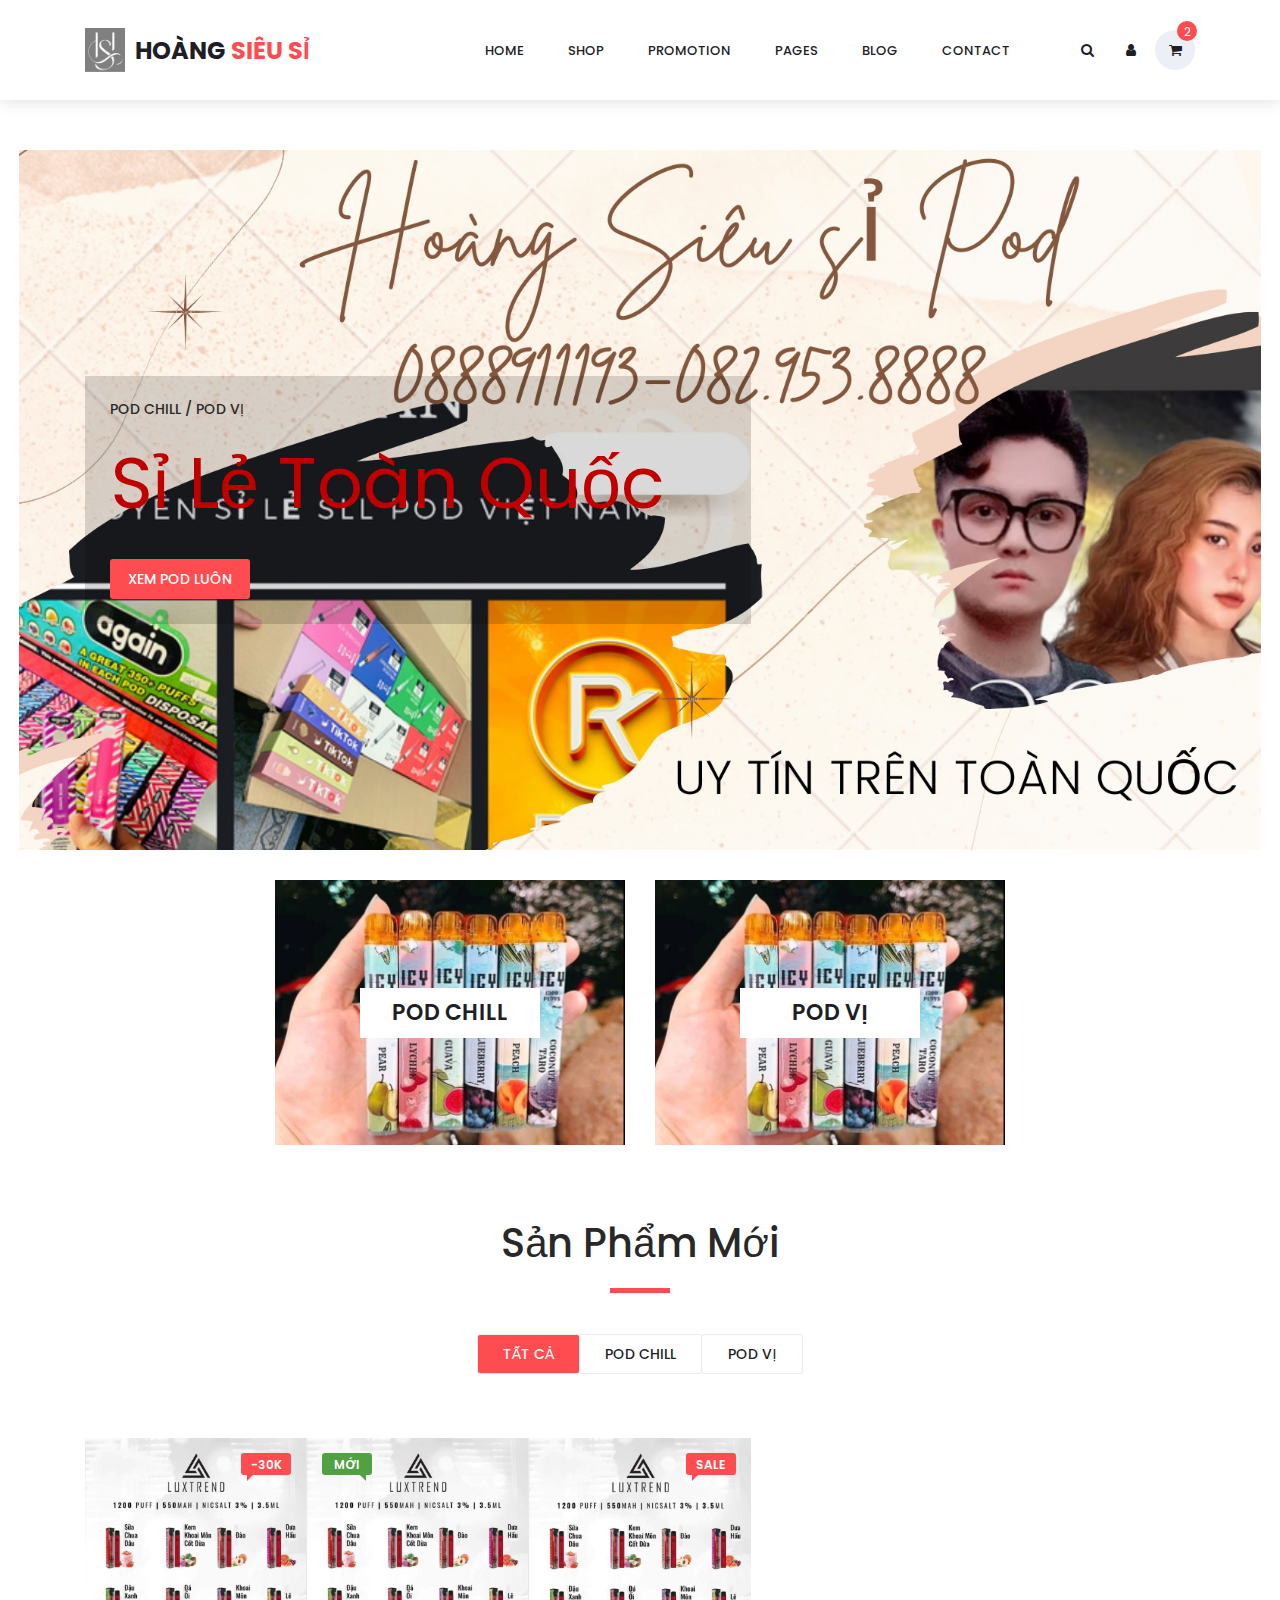
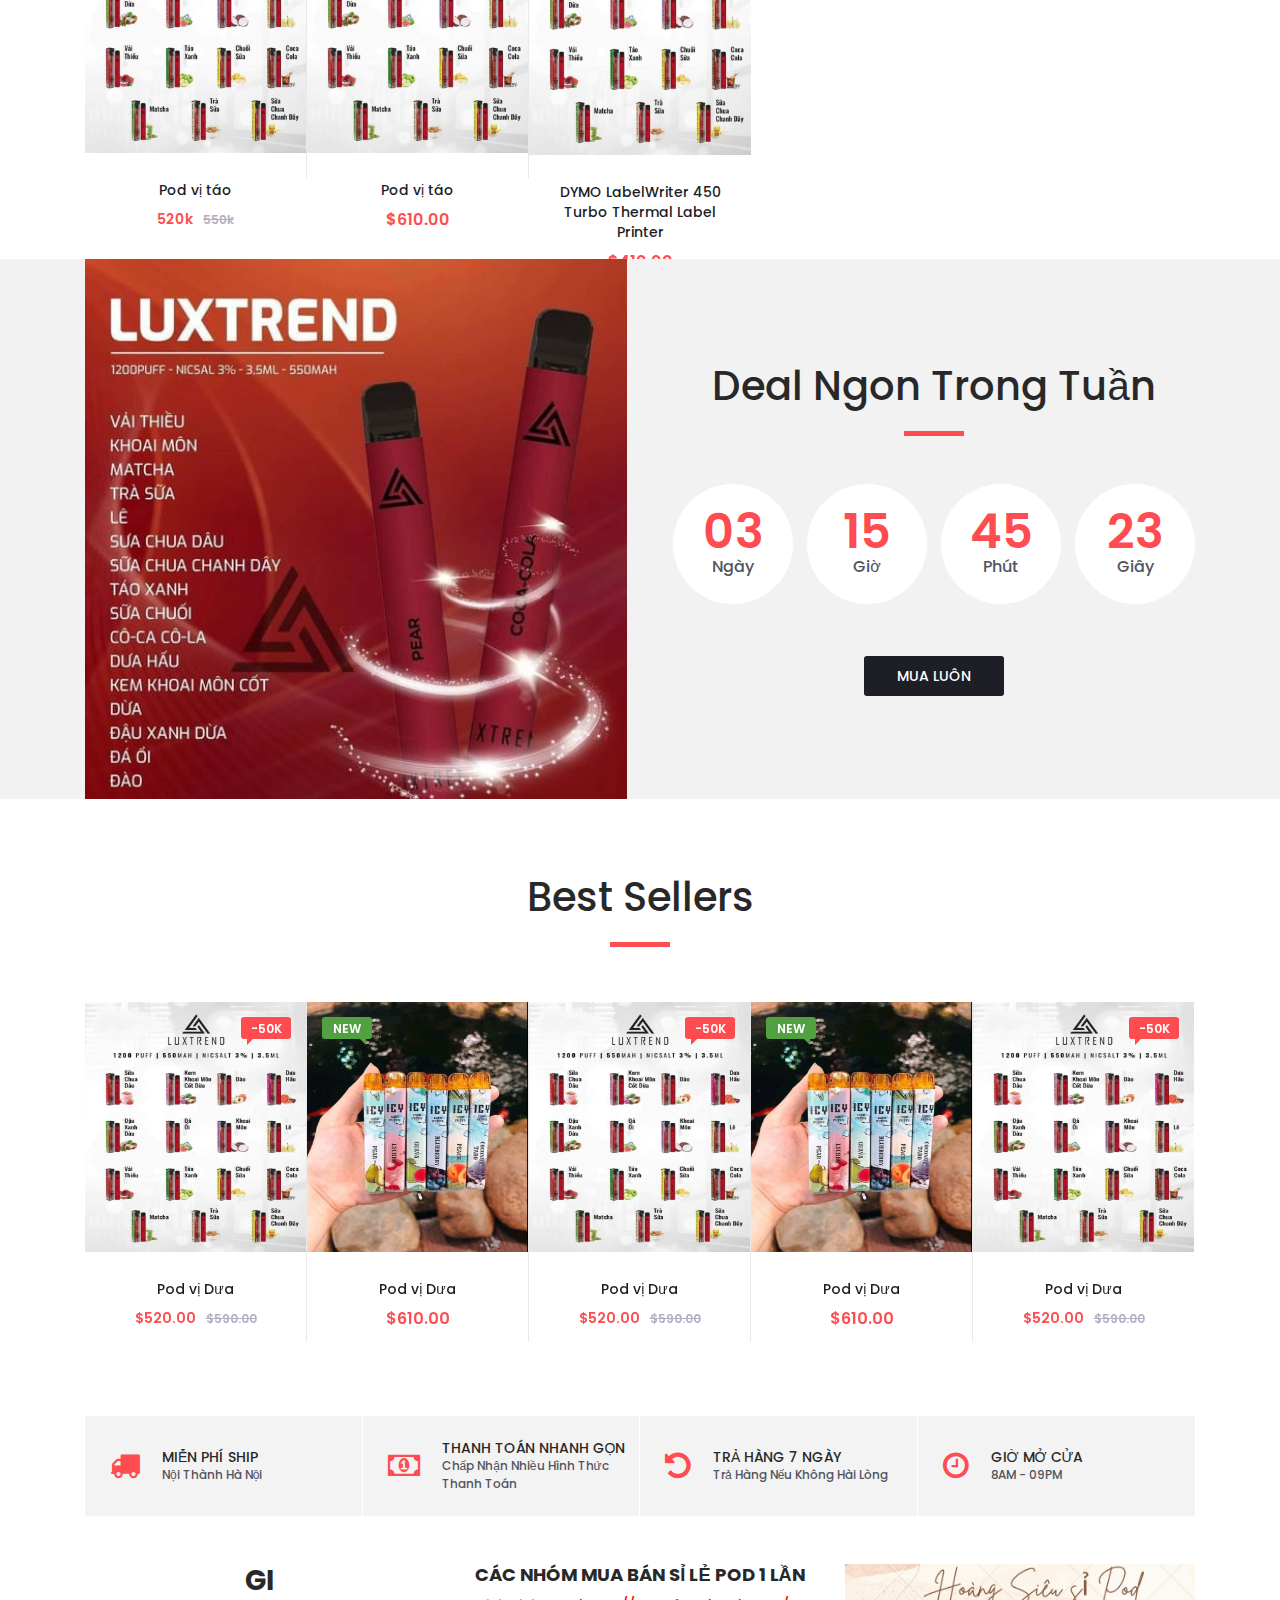
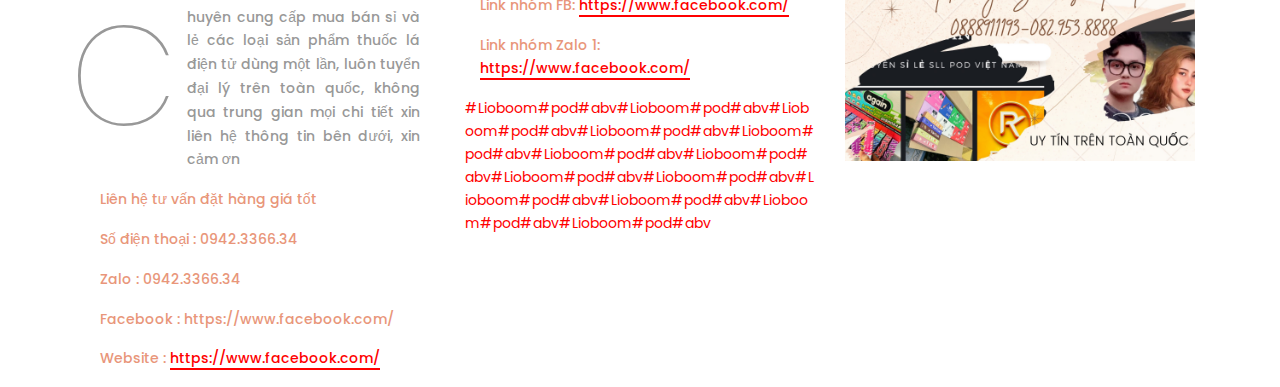
==== commit 1d9a5cbd: "update footer" ====
--- a/index.html
+++ b/index.html
@@ -1,461 +1,657 @@
 <!DOCTYPE html>
 <html lang="en">
-<head>
-<title>Pod Shop</title>
-<meta charset="utf-8">
-<meta http-equiv="X-UA-Compatible" content="IE=edge">
-<meta name="description" content="Colo Shop Template">
-<meta name="viewport" content="width=device-width, initial-scale=1">
-<link rel="stylesheet" type="text/css" href="styles/bootstrap4/bootstrap.min.css">
-<link href="plugins/font-awesome-4.7.0/css/font-awesome.min.css" rel="stylesheet" type="text/css">
-<link rel="stylesheet" type="text/css" href="plugins/OwlCarousel2-2.2.1/owl.carousel.css">
-<link rel="stylesheet" type="text/css" href="plugins/OwlCarousel2-2.2.1/owl.theme.default.css">
-<link rel="stylesheet" type="text/css" href="plugins/OwlCarousel2-2.2.1/animate.css">
-<link rel="stylesheet" type="text/css" href="styles/main_styles.css">
-<link rel="stylesheet" type="text/css" href="styles/responsive.css">
-<link rel="shortcut icon" href="./img/logo.png" type="image/x-icon">
-</head>
-
-<body>
-
-<div class="super_container">
-
-	<!-- Header -->
-
-	<header class="header trans_300">
-
-		<!-- Main Navigation -->
-
-		<div class="main_nav_container">
-			<div class="container">
-				<div class="row">
-					<div class="col-lg-12 text-right">
-						<div class="logo_container">
-					<div style="display: flex; align-items: center"><img style="width:40px; background: gray; margin-right: 10px;" src="./img/logo.png" alt="">	<a href="#">Hoàng<span> siêu sỉ</span></a></div>	
-						</div>
-						<nav class="navbar">
-							<ul class="navbar_menu">
-								<li><a href="#">home</a></li>
-								<li><a href="#">shop</a></li>
-								<li><a href="#">promotion</a></li>
-								<li><a href="#">pages</a></li>
-								<li><a href="#">blog</a></li>
-								<li><a href="contact.html">contact</a></li>
-							</ul>
-							<ul class="navbar_user">
-								<li><a href="#"><i class="fa fa-search" aria-hidden="true"></i></a></li>
-								<li><a href="#"><i class="fa fa-user" aria-hidden="true"></i></a></li>
-								<li class="checkout">
-									<a href="#">
-										<i class="fa fa-shopping-cart" aria-hidden="true"></i>
-										<span id="checkout_items" class="checkout_items">2</span>
-									</a>
+	<head>
+		<title>Pod Shop</title>
+		<meta charset="utf-8" />
+		<meta http-equiv="X-UA-Compatible" content="IE=edge" />
+		<meta name="description" content="Colo Shop Template" />
+		<meta name="viewport" content="width=device-width, initial-scale=1" />
+		<link
+			rel="stylesheet"
+			type="text/css"
+			href="styles/bootstrap4/bootstrap.min.css"
+		/>
+		<link
+			href="plugins/font-awesome-4.7.0/css/font-awesome.min.css"
+			rel="stylesheet"
+			type="text/css"
+		/>
+		<link
+			rel="stylesheet"
+			type="text/css"
+			href="plugins/OwlCarousel2-2.2.1/owl.carousel.css"
+		/>
+		<link
+			rel="stylesheet"
+			type="text/css"
+			href="plugins/OwlCarousel2-2.2.1/owl.theme.default.css"
+		/>
+		<link
+			rel="stylesheet"
+			type="text/css"
+			href="plugins/OwlCarousel2-2.2.1/animate.css"
+		/>
+		<link rel="stylesheet" type="text/css" href="styles/main_styles.css" />
+		<link rel="stylesheet" href="styles/new-style-footer.css" />
+		<link rel="stylesheet" type="text/css" href="styles/responsive.css" />
+		<link rel="shortcut icon" href="./img/logo.png" type="image/x-icon" />
+	</head>
+
+	<body>
+		<div class="super_container">
+			<!-- Header -->
+
+			<header class="header trans_300">
+				<!-- Main Navigation -->
+
+				<div class="main_nav_container">
+					<div class="container">
+						<div class="row">
+							<div class="col-lg-12 text-right">
+								<div class="logo_container">
+									<div style="display: flex; align-items: center">
+										<img
+											style="width: 40px; background: gray; margin-right: 10px"
+											src="./img/logo.png"
+											alt=""
+										/>
+										<a href="#">Hoàng<span> siêu sỉ</span></a>
+									</div>
+								</div>
+								<nav class="navbar">
+									<ul class="navbar_menu">
+										<li><a href="#">home</a></li>
+										<li><a href="#">shop</a></li>
+										<li><a href="#">promotion</a></li>
+										<li><a href="#">pages</a></li>
+										<li><a href="#">blog</a></li>
+										<li><a href="contact.html">contact</a></li>
+									</ul>
+									<ul class="navbar_user">
+										<li>
+											<a href="#"
+												><i class="fa fa-search" aria-hidden="true"></i
+											></a>
+										</li>
+										<li>
+											<a href="#"
+												><i class="fa fa-user" aria-hidden="true"></i
+											></a>
+										</li>
+										<li class="checkout">
+											<a href="#">
+												<i class="fa fa-shopping-cart" aria-hidden="true"></i>
+												<span id="checkout_items" class="checkout_items"
+													>2</span
+												>
+											</a>
+										</li>
+									</ul>
+									<div class="hamburger_container">
+										<i class="fa fa-bars" aria-hidden="true"></i>
+									</div>
+								</nav>
+							</div>
+						</div>
+					</div>
+				</div>
+			</header>
+
+			<div class="fs_menu_overlay"></div>
+			<div class="hamburger_menu">
+				<div class="hamburger_close">
+					<i class="fa fa-times" aria-hidden="true"></i>
+				</div>
+				<div class="hamburger_menu_content text-right">
+					<ul class="menu_top_nav">
+						<li class="menu_item has-children">
+							<a href="#">
+								My Account
+								<i class="fa fa-angle-down"></i>
+							</a>
+							<ul class="menu_selection">
+								<li>
+									<a href="#"
+										><i class="fa fa-sign-in" aria-hidden="true"></i>Sign In</a
+									>
+								</li>
+								<li>
+									<a href="#"
+										><i class="fa fa-user-plus" aria-hidden="true"></i
+										>Register</a
+									>
 								</li>
 							</ul>
-							<div class="hamburger_container">
-								<i class="fa fa-bars" aria-hidden="true"></i>
-							</div>
-						</nav>
-					</div>
+						</li>
+						<li class="menu_item"><a href="#">home</a></li>
+						<li class="menu_item"><a href="#">shop</a></li>
+						<li class="menu_item"><a href="#">promotion</a></li>
+						<li class="menu_item"><a href="#">pages</a></li>
+						<li class="menu_item"><a href="#">blog</a></li>
+						<li class="menu_item"><a href="#">contact</a></li>
+					</ul>
 				</div>
 			</div>
-		</div>
-
-	</header>
-
-	<div class="fs_menu_overlay"></div>
-	<div class="hamburger_menu">
-		<div class="hamburger_close"><i class="fa fa-times" aria-hidden="true"></i></div>
-		<div class="hamburger_menu_content text-right">
-			<ul class="menu_top_nav">
-
-
-				<li class="menu_item has-children">
-					<a href="#">
-						My Account
-						<i class="fa fa-angle-down"></i>
-					</a>
-					<ul class="menu_selection">
-						<li><a href="#"><i class="fa fa-sign-in" aria-hidden="true"></i>Sign In</a></li>
-						<li><a href="#"><i class="fa fa-user-plus" aria-hidden="true"></i>Register</a></li>
-					</ul>
-				</li>
-				<li class="menu_item"><a href="#">home</a></li>
-				<li class="menu_item"><a href="#">shop</a></li>
-				<li class="menu_item"><a href="#">promotion</a></li>
-				<li class="menu_item"><a href="#">pages</a></li>
-				<li class="menu_item"><a href="#">blog</a></li>
-				<li class="menu_item"><a href="#">contact</a></li>
-			</ul>
-		</div>
-	</div>
-
-	<!-- Slider -->
-
-	<div class="main_slider" style="background-image:url(img/banner.jpg); background-size: contain;">
-		<div class="container fill_height">
-			<div class="row align-items-center fill_height">
-				<div class="col">
-					<div style="background-color: rgba(0,0,0,0.15); padding: 25px;" class="main_slider_content">
-						<h6>Pod chill / Pod vị</h6>
-						<h1 style="color:#c00000">Sỉ Lẻ Toàn Quốc</h1>
-						<div class="red_button shop_now_button"><a href="#">Xem Pod Luôn</a></div>
+
+			<!-- Slider -->
+
+			<div
+				class="main_slider"
+				style="background-image: url(img/banner.jpg); background-size: contain"
+			>
+				<div class="container fill_height">
+					<div class="row align-items-center fill_height">
+						<div class="col">
+							<div
+								style="background-color: rgba(0, 0, 0, 0.15); padding: 25px"
+								class="main_slider_content"
+							>
+								<h6>Pod chill / Pod vị</h6>
+								<h1 style="color: #c00000">Sỉ Lẻ Toàn Quốc</h1>
+								<div class="red_button shop_now_button">
+									<a href="#">Xem Pod Luôn</a>
+								</div>
+							</div>
+						</div>
 					</div>
 				</div>
 			</div>
-		</div>
-	</div>
-
-	<!-- Banner -->
-
-	<div class="banner">
-		<div class="container">
-			<div style="justify-content: center;" class="row">
-				<div class="col-md-4">
-					<div class="banner_item align-items-center" style="background-image:url(./img/pod-chill.jpg)">
-						<div class="banner_category">
-							<a href="categories.html">Pod Chill</a>
-						</div>
-					</div>
-				</div>
-				<div class="col-md-4">
-					<div class="banner_item align-items-center" style="background-image:url(./img/pod-chill.jpg)">
-						<div class="banner_category">
-							<a href="categories.html">Pod Vị</a>
+
+			<!-- Banner -->
+
+			<div class="banner">
+				<div class="container">
+					<div style="justify-content: center" class="row">
+						<div class="col-md-4">
+							<div
+								class="banner_item align-items-center"
+								style="background-image: url(./img/pod-chill.jpg)"
+							>
+								<div class="banner_category">
+									<a href="categories.html">Pod Chill</a>
+								</div>
+							</div>
+						</div>
+						<div class="col-md-4">
+							<div
+								class="banner_item align-items-center"
+								style="background-image: url(./img/pod-chill.jpg)"
+							>
+								<div class="banner_category">
+									<a href="categories.html">Pod Vị</a>
+								</div>
+							</div>
 						</div>
 					</div>
 				</div>
 			</div>
-		</div>
-	</div>
-
-	<!-- New Arrivals -->
-
-	<div class="new_arrivals">
-		<div class="container">
-			<div class="row">
-				<div class="col text-center">
-					<div class="section_title new_arrivals_title">
-						<h2>Sản Phẩm Mới</h2>
+
+			<!-- New Arrivals -->
+
+			<div class="new_arrivals">
+				<div class="container">
+					<div class="row">
+						<div class="col text-center">
+							<div class="section_title new_arrivals_title">
+								<h2>Sản Phẩm Mới</h2>
+							</div>
+						</div>
+					</div>
+					<div class="row align-items-center">
+						<div class="col text-center">
+							<div class="new_arrivals_sorting">
+								<ul
+									class="arrivals_grid_sorting clearfix button-group filters-button-group"
+								>
+									<li
+										class="grid_sorting_button button d-flex flex-column justify-content-center align-items-center active is-checked"
+										data-filter="*"
+									>
+										Tất Cả
+									</li>
+									<li
+										class="grid_sorting_button button d-flex flex-column justify-content-center align-items-center"
+										data-filter=".vi"
+									>
+										Pod Chill
+									</li>
+									<li
+										class="grid_sorting_button button d-flex flex-column justify-content-center align-items-center"
+										data-filter=".chill"
+									>
+										Pod Vị
+									</li>
+								</ul>
+							</div>
+						</div>
+					</div>
+					<div class="row">
+						<div class="col">
+							<div
+								class="product-grid"
+								data-isotope='{ "itemSelector": ".product-item", "layoutMode": "fitRows" }'
+							>
+								<!-- Product 1 -->
+
+								<div class="product-item vi">
+									<div class="product discount product_filter">
+										<div class="product_image">
+											<img src="./img/pod.jpg" alt="" />
+										</div>
+										<div class="favorite favorite_left"></div>
+										<div
+											class="product_bubble product_bubble_right product_bubble_red d-flex flex-column align-items-center"
+										>
+											<span>-30k</span>
+										</div>
+										<div class="product_info">
+											<h6 class="product_name">
+												<a href="single.html">Pod vị táo</a>
+											</h6>
+											<div class="product_price">520k<span>550k</span></div>
+										</div>
+									</div>
+									<div class="red_button add_to_cart_button">
+										<a href="#">Thêm Vào Giỏ Hàng</a>
+									</div>
+								</div>
+
+								<!-- Product 2 -->
+
+								<div class="product-item vi">
+									<div class="product product_filter">
+										<div class="product_image">
+											<img src="./img/pod.jpg" alt="" />
+										</div>
+										<div class="favorite"></div>
+										<div
+											class="product_bubble product_bubble_left product_bubble_green d-flex flex-column align-items-center"
+										>
+											<span>Mới</span>
+										</div>
+										<div class="product_info">
+											<h6 class="product_name">
+												<a href="single.html">Pod vị táo</a>
+											</h6>
+											<div class="product_price">$610.00</div>
+										</div>
+									</div>
+									<div class="red_button add_to_cart_button">
+										<a href="#">Thêm Vào Giỏ Hàng</a>
+									</div>
+								</div>
+
+								<!-- Product 4 -->
+
+								<div class="product-item chill">
+									<div class="product product_filter">
+										<div class="product_image">
+											<img src="./img/pod.jpg" alt="" />
+										</div>
+										<div
+											class="product_bubble product_bubble_right product_bubble_red d-flex flex-column align-items-center"
+										>
+											<span>sale</span>
+										</div>
+										<div class="favorite favorite_left"></div>
+										<div class="product_info">
+											<h6 class="product_name">
+												<a href="single.html"
+													>DYMO LabelWriter 450 Turbo Thermal Label Printer</a
+												>
+											</h6>
+											<div class="product_price">$410.00</div>
+										</div>
+									</div>
+									<div class="red_button add_to_cart_button">
+										<a href="#">Thêm Vào Giỏ Hàng</a>
+									</div>
+								</div>
+							</div>
+						</div>
 					</div>
 				</div>
 			</div>
-			<div class="row align-items-center">
-				<div class="col text-center">
-					<div class="new_arrivals_sorting">
-						<ul class="arrivals_grid_sorting clearfix button-group filters-button-group">
-							<li class="grid_sorting_button button d-flex flex-column justify-content-center align-items-center active is-checked" data-filter="*">Tất Cả</li>
-							<li class="grid_sorting_button button d-flex flex-column justify-content-center align-items-center" data-filter=".vi">Pod Chill</li>
-							<li class="grid_sorting_button button d-flex flex-column justify-content-center align-items-center" data-filter=".chill">Pod Vị</li>
-						</ul>
+
+			<!-- Deal of the week -->
+
+			<div class="deal_ofthe_week">
+				<div class="container">
+					<div class="row align-items-center">
+						<div class="col-lg-6">
+							<div class="deal_ofthe_week_img">
+								<img src="./img/vai.jpg" alt="" />
+							</div>
+						</div>
+						<div class="col-lg-6 text-right deal_ofthe_week_col">
+							<div
+								class="deal_ofthe_week_content d-flex flex-column align-items-center float-right"
+							>
+								<div class="section_title">
+									<h2>Deal Ngon Trong Tuần</h2>
+								</div>
+								<ul class="timer">
+									<li
+										class="d-inline-flex flex-column justify-content-center align-items-center"
+									>
+										<div id="day" class="timer_num">03</div>
+										<div class="timer_unit">Ngày</div>
+									</li>
+									<li
+										class="d-inline-flex flex-column justify-content-center align-items-center"
+									>
+										<div id="hour" class="timer_num">15</div>
+										<div class="timer_unit">Giờ</div>
+									</li>
+									<li
+										class="d-inline-flex flex-column justify-content-center align-items-center"
+									>
+										<div id="minute" class="timer_num">45</div>
+										<div class="timer_unit">Phút</div>
+									</li>
+									<li
+										class="d-inline-flex flex-column justify-content-center align-items-center"
+									>
+										<div id="second" class="timer_num">23</div>
+										<div class="timer_unit">Giây</div>
+									</li>
+								</ul>
+								<div class="red_button deal_ofthe_week_button">
+									<a href="#">Mua Luôn</a>
+								</div>
+							</div>
+						</div>
 					</div>
 				</div>
 			</div>
-			<div class="row">
-				<div class="col">
-					<div class="product-grid" data-isotope='{ "itemSelector": ".product-item", "layoutMode": "fitRows" }'>
-
-						<!-- Product 1 -->
-
-						<div class="product-item vi">
-							<div class="product discount product_filter">
-								<div class="product_image">
-									<img src="./img/pod.jpg" alt="">
-								</div>
-								<div class="favorite favorite_left"></div>
-								<div class="product_bubble product_bubble_right product_bubble_red d-flex flex-column align-items-center"><span>-30k</span></div>
-								<div class="product_info">
-									<h6 class="product_name"><a href="single.html">Pod vị táo</a></h6>
-									<div class="product_price">520k<span>550k</span></div>
-								</div>
-							</div>
-							<div class="red_button add_to_cart_button"><a href="#">Thêm Vào Giỏ Hàng</a></div>
-						</div>
-
-						<!-- Product 2 -->
-
-						<div class="product-item vi">
-							<div class="product product_filter">
-								<div class="product_image">
-									<img src="./img/pod.jpg" alt="">
-								</div>
-								<div class="favorite"></div>
-								<div class="product_bubble product_bubble_left product_bubble_green d-flex flex-column align-items-center"><span>Mới</span></div>
-								<div class="product_info">
-									<h6 class="product_name"><a href="single.html">Pod vị táo</a></h6>
-									<div class="product_price">$610.00</div>
-								</div>
-							</div>
-							<div class="red_button add_to_cart_button"><a href="#">Thêm Vào Giỏ Hàng</a></div>
-						</div>
-
-						<!-- Product 4 -->
-
-						<div class="product-item chill">
-							<div class="product product_filter">
-								<div class="product_image">
-									<img src="./img/pod.jpg" alt="">
-								</div>
-								<div class="product_bubble product_bubble_right product_bubble_red d-flex flex-column align-items-center"><span>sale</span></div>
-								<div class="favorite favorite_left"></div>
-								<div class="product_info">
-									<h6 class="product_name"><a href="single.html">DYMO LabelWriter 450 Turbo Thermal Label Printer</a></h6>
-									<div class="product_price">$410.00</div>
-								</div>
-							</div>
-							<div class="red_button add_to_cart_button"><a href="#">Thêm Vào Giỏ Hàng</a></div>
-						</div>
-
-
+
+			<!-- Best Sellers -->
+
+			<div class="best_sellers">
+				<div class="container">
+					<div class="row">
+						<div class="col text-center">
+							<div class="section_title new_arrivals_title">
+								<h2>Best Sellers</h2>
+							</div>
+						</div>
+					</div>
+					<div class="row">
+						<div class="col">
+							<div class="product_slider_container">
+								<div class="owl-carousel owl-theme product_slider">
+									<!-- Slide 1 -->
+
+									<div class="owl-item product_slider_item">
+										<div class="product-item">
+											<div class="product discount">
+												<div class="product_image">
+													<img
+														style="height: 250px"
+														src="./img/pod.jpg"
+														alt=""
+													/>
+												</div>
+												<div class="favorite favorite_left"></div>
+												<div
+													class="product_bubble product_bubble_right product_bubble_red d-flex flex-column align-items-center"
+												>
+													<span>-50k</span>
+												</div>
+												<div class="product_info">
+													<h6 class="product_name">
+														<a href="single.html">Pod vị Dưa</a>
+													</h6>
+													<div class="product_price">
+														$520.00<span>$590.00</span>
+													</div>
+												</div>
+											</div>
+										</div>
+									</div>
+
+									<!-- Slide 2 -->
+
+									<div class="owl-item product_slider_item">
+										<div class="product-item vi">
+											<div class="product">
+												<div class="product_image">
+													<img
+														style="height: 250px"
+														src="./img/pod-chill.jpg"
+														alt=""
+													/>
+												</div>
+												<div class="favorite"></div>
+												<div
+													class="product_bubble product_bubble_left product_bubble_green d-flex flex-column align-items-center"
+												>
+													<span>new</span>
+												</div>
+												<div class="product_info">
+													<h6 class="product_name">
+														<a href="single.html">Pod vị Dưa</a>
+													</h6>
+													<div class="product_price">$610.00</div>
+												</div>
+											</div>
+										</div>
+									</div>
+									<div class="owl-item product_slider_item">
+										<div class="product-item">
+											<div class="product discount">
+												<div class="product_image">
+													<img
+														style="height: 250px"
+														src="./img/pod.jpg"
+														alt=""
+													/>
+												</div>
+												<div class="favorite favorite_left"></div>
+												<div
+													class="product_bubble product_bubble_right product_bubble_red d-flex flex-column align-items-center"
+												>
+													<span>-50k</span>
+												</div>
+												<div class="product_info">
+													<h6 class="product_name">
+														<a href="single.html">Pod vị Dưa</a>
+													</h6>
+													<div class="product_price">
+														$520.00<span>$590.00</span>
+													</div>
+												</div>
+											</div>
+										</div>
+									</div>
+
+									<!-- Slide 2 -->
+
+									<div class="owl-item product_slider_item">
+										<div class="product-item vi">
+											<div class="product">
+												<div class="product_image">
+													<img
+														style="height: 250px"
+														src="./img/pod-chill.jpg"
+														alt=""
+													/>
+												</div>
+												<div class="favorite"></div>
+												<div
+													class="product_bubble product_bubble_left product_bubble_green d-flex flex-column align-items-center"
+												>
+													<span>new</span>
+												</div>
+												<div class="product_info">
+													<h6 class="product_name">
+														<a href="single.html">Pod vị Dưa</a>
+													</h6>
+													<div class="product_price">$610.00</div>
+												</div>
+											</div>
+										</div>
+									</div>
+									<div class="owl-item product_slider_item">
+										<div class="product-item">
+											<div class="product discount">
+												<div class="product_image">
+													<img
+														style="height: 250px"
+														src="./img/pod.jpg"
+														alt=""
+													/>
+												</div>
+												<div class="favorite favorite_left"></div>
+												<div
+													class="product_bubble product_bubble_right product_bubble_red d-flex flex-column align-items-center"
+												>
+													<span>-50k</span>
+												</div>
+												<div class="product_info">
+													<h6 class="product_name">
+														<a href="single.html">Pod vị Dưa</a>
+													</h6>
+													<div class="product_price">
+														$520.00<span>$590.00</span>
+													</div>
+												</div>
+											</div>
+										</div>
+									</div>
+
+									<!-- Slide 2 -->
+
+									<div class="owl-item product_slider_item">
+										<div class="product-item vi">
+											<div class="product">
+												<div class="product_image">
+													<img
+														style="height: 250px"
+														src="./img/pod-chill.jpg"
+														alt=""
+													/>
+												</div>
+												<div class="favorite"></div>
+												<div
+													class="product_bubble product_bubble_left product_bubble_green d-flex flex-column align-items-center"
+												>
+													<span>new</span>
+												</div>
+												<div class="product_info">
+													<h6 class="product_name">
+														<a href="single.html">Pod vị Dưa</a>
+													</h6>
+													<div class="product_price">$610.00</div>
+												</div>
+											</div>
+										</div>
+									</div>
+									<!-- Slide 3 -->
+
+									<div class="owl-item product_slider_item">
+										<div class="product-item vi">
+											<div class="product">
+												<div class="product_image">
+													<img
+														style="height: 250px"
+														src="./img/pod-chill.jpg"
+														alt=""
+													/>
+												</div>
+												<div class="favorite"></div>
+												<div
+													class="product_bubble product_bubble_left product_bubble_green d-flex flex-column align-items-center"
+												>
+													<span>new</span>
+												</div>
+												<div class="product_info">
+													<h6 class="product_name">
+														<a href="single.html">Pod vị Dưa</a>
+													</h6>
+													<div class="product_price">$610.00</div>
+												</div>
+											</div>
+										</div>
+									</div>
+
+									<!-- Slide 4 -->
+								</div>
+
+								<!-- Slider Navigation -->
+
+								<div
+									class="product_slider_nav_left product_slider_nav d-flex align-items-center justify-content-center flex-column"
+								>
+									<i class="fa fa-chevron-left" aria-hidden="true"></i>
+								</div>
+								<div
+									class="product_slider_nav_right product_slider_nav d-flex align-items-center justify-content-center flex-column"
+								>
+									<i class="fa fa-chevron-right" aria-hidden="true"></i>
+								</div>
+							</div>
+						</div>
 					</div>
 				</div>
 			</div>
-		</div>
-	</div>
-
-	<!-- Deal of the week -->
-
-	<div class="deal_ofthe_week">
-		<div class="container">
-			<div class="row align-items-center">
-				<div class="col-lg-6">
-					<div class="deal_ofthe_week_img">
-						<img src="./img/vai.jpg" alt="">
-					</div>
-				</div>
-				<div class="col-lg-6 text-right deal_ofthe_week_col">
-					<div class="deal_ofthe_week_content d-flex flex-column align-items-center float-right">
-						<div class="section_title">
-							<h2>Deal Ngon Trong Tuần</h2>
-						</div>
-						<ul class="timer">
-							<li class="d-inline-flex flex-column justify-content-center align-items-center">
-								<div id="day" class="timer_num">03</div>
-								<div class="timer_unit">Ngày</div>
-							</li>
-							<li class="d-inline-flex flex-column justify-content-center align-items-center">
-								<div id="hour" class="timer_num">15</div>
-								<div class="timer_unit">Giờ</div>
-							</li>
-							<li class="d-inline-flex flex-column justify-content-center align-items-center">
-								<div id="minute" class="timer_num">45</div>
-								<div class="timer_unit">Phút</div>
-							</li>
-							<li class="d-inline-flex flex-column justify-content-center align-items-center">
-								<div id="second" class="timer_num">23</div>
-								<div class="timer_unit">Giây</div>
-							</li>
-						</ul>
-						<div class="red_button deal_ofthe_week_button"><a href="#">Mua Luôn</a></div>
+
+			<!-- Benefit -->
+
+			<div class="benefit">
+				<div class="container">
+					<div class="row benefit_row">
+						<div class="col-lg-3 benefit_col">
+							<div class="benefit_item d-flex flex-row align-items-center">
+								<div class="benefit_icon">
+									<i class="fa fa-truck" aria-hidden="true"></i>
+								</div>
+								<div class="benefit_content">
+									<h6>Miễn Phí Ship</h6>
+									<p>Nội Thành Hà Nội</p>
+								</div>
+							</div>
+						</div>
+						<div class="col-lg-3 benefit_col">
+							<div class="benefit_item d-flex flex-row align-items-center">
+								<div class="benefit_icon">
+									<i class="fa fa-money" aria-hidden="true"></i>
+								</div>
+								<div class="benefit_content">
+									<h6>Thanh Toán Nhanh Gọn</h6>
+									<p>Chấp Nhận Nhiều Hình Thức Thanh Toán</p>
+								</div>
+							</div>
+						</div>
+						<div class="col-lg-3 benefit_col">
+							<div class="benefit_item d-flex flex-row align-items-center">
+								<div class="benefit_icon">
+									<i class="fa fa-undo" aria-hidden="true"></i>
+								</div>
+								<div class="benefit_content">
+									<h6>Trả Hàng 7 Ngày</h6>
+									<p>Trả Hàng Nếu Không Hài Lòng</p>
+								</div>
+							</div>
+						</div>
+						<div class="col-lg-3 benefit_col">
+							<div class="benefit_item d-flex flex-row align-items-center">
+								<div class="benefit_icon">
+									<i class="fa fa-clock-o" aria-hidden="true"></i>
+								</div>
+								<div class="benefit_content">
+									<h6>Giờ Mở Cửa</h6>
+									<p>8AM - 09PM</p>
+								</div>
+							</div>
+						</div>
 					</div>
 				</div>
 			</div>
-		</div>
-	</div>
-
-	<!-- Best Sellers -->
-
-	<div class="best_sellers">
-		<div class="container">
-			<div class="row">
-				<div class="col text-center">
-					<div class="section_title new_arrivals_title">
-						<h2>Best Sellers</h2>
-					</div>
-				</div>
-			</div>
-			<div class="row">
-				<div class="col">
-					<div class="product_slider_container">
-						<div class="owl-carousel owl-theme product_slider">
-
-							<!-- Slide 1 -->
-
-							<div class="owl-item product_slider_item">
-								<div class="product-item">
-									<div class="product discount">
-										<div class="product_image">
-											<img style="height:250px" src="./img/pod.jpg" alt="">
-										</div>
-										<div class="favorite favorite_left"></div>
-										<div class="product_bubble product_bubble_right product_bubble_red d-flex flex-column align-items-center"><span>-50k</span></div>
-										<div class="product_info">
-											<h6 class="product_name"><a href="single.html">Pod vị Dưa</a></h6>
-											<div class="product_price">$520.00<span>$590.00</span></div>
-										</div>
-									</div>
-								</div>
-							</div>
-
-							<!-- Slide 2 -->
-
-							<div class="owl-item product_slider_item">
-								<div class="product-item vi">
-									<div class="product">
-										<div class="product_image">
-											<img style="height:250px" src="./img/pod-chill.jpg" alt="">
-										</div>
-										<div class="favorite"></div>
-										<div class="product_bubble product_bubble_left product_bubble_green d-flex flex-column align-items-center"><span>new</span></div>
-										<div class="product_info">
-											<h6 class="product_name"><a href="single.html">Pod vị Dưa</a></h6>
-											<div class="product_price">$610.00</div>
-										</div>
-									</div>
-								</div>
-							</div>
-							<div class="owl-item product_slider_item">
-								<div class="product-item">
-									<div class="product discount">
-										<div class="product_image">
-											<img style="height:250px" src="./img/pod.jpg" alt="">
-										</div>
-										<div class="favorite favorite_left"></div>
-										<div class="product_bubble product_bubble_right product_bubble_red d-flex flex-column align-items-center"><span>-50k</span></div>
-										<div class="product_info">
-											<h6 class="product_name"><a href="single.html">Pod vị Dưa</a></h6>
-											<div class="product_price">$520.00<span>$590.00</span></div>
-										</div>
-									</div>
-								</div>
-							</div>
-
-							<!-- Slide 2 -->
-
-							<div class="owl-item product_slider_item">
-								<div class="product-item vi">
-									<div class="product">
-										<div class="product_image">
-											<img style="height:250px" src="./img/pod-chill.jpg" alt="">
-										</div>
-										<div class="favorite"></div>
-										<div class="product_bubble product_bubble_left product_bubble_green d-flex flex-column align-items-center"><span>new</span></div>
-										<div class="product_info">
-											<h6 class="product_name"><a href="single.html">Pod vị Dưa</a></h6>
-											<div class="product_price">$610.00</div>
-										</div>
-									</div>
-								</div>
-							</div>
-							<div class="owl-item product_slider_item">
-								<div class="product-item">
-									<div class="product discount">
-										<div class="product_image">
-											<img style="height:250px" src="./img/pod.jpg" alt="">
-										</div>
-										<div class="favorite favorite_left"></div>
-										<div class="product_bubble product_bubble_right product_bubble_red d-flex flex-column align-items-center"><span>-50k</span></div>
-										<div class="product_info">
-											<h6 class="product_name"><a href="single.html">Pod vị Dưa</a></h6>
-											<div class="product_price">$520.00<span>$590.00</span></div>
-										</div>
-									</div>
-								</div>
-							</div>
-
-							<!-- Slide 2 -->
-
-							<div class="owl-item product_slider_item">
-								<div class="product-item vi">
-									<div class="product">
-										<div class="product_image">
-											<img style="height:250px" src="./img/pod-chill.jpg" alt="">
-										</div>
-										<div class="favorite"></div>
-										<div class="product_bubble product_bubble_left product_bubble_green d-flex flex-column align-items-center"><span>new</span></div>
-										<div class="product_info">
-											<h6 class="product_name"><a href="single.html">Pod vị Dưa</a></h6>
-											<div class="product_price">$610.00</div>
-										</div>
-									</div>
-								</div>
-							</div>
-							<!-- Slide 3 -->
-
-							<div class="owl-item product_slider_item">
-								<div class="product-item vi">
-									<div class="product">
-										<div class="product_image">
-											<img style="height:250px" src="./img/pod-chill.jpg" alt="">
-										</div>
-										<div class="favorite"></div>
-										<div class="product_bubble product_bubble_left product_bubble_green d-flex flex-column align-items-center"><span>new</span></div>
-										<div class="product_info">
-											<h6 class="product_name"><a href="single.html">Pod vị Dưa</a></h6>
-											<div class="product_price">$610.00</div>
-										</div>
-									</div>
-								</div>
-							</div>
-
-							<!-- Slide 4 -->
-
-							
-						</div>
-
-						<!-- Slider Navigation -->
-
-						<div class="product_slider_nav_left product_slider_nav d-flex align-items-center justify-content-center flex-column">
-							<i class="fa fa-chevron-left" aria-hidden="true"></i>
-						</div>
-						<div class="product_slider_nav_right product_slider_nav d-flex align-items-center justify-content-center flex-column">
-							<i class="fa fa-chevron-right" aria-hidden="true"></i>
-						</div>
-					</div>
-				</div>
-			</div>
-		</div>
-	</div>
-
-	<!-- Benefit -->
-
-	<div class="benefit">
-		<div class="container">
-			<div class="row benefit_row">
-				<div class="col-lg-3 benefit_col">
-					<div class="benefit_item d-flex flex-row align-items-center">
-						<div class="benefit_icon"><i class="fa fa-truck" aria-hidden="true"></i></div>
-						<div class="benefit_content">
-							<h6>Miễn Phí Ship</h6>
-							<p>Nội Thành Hà Nội</p>
-						</div>
-					</div>
-				</div>
-				<div class="col-lg-3 benefit_col">
-					<div class="benefit_item d-flex flex-row align-items-center">
-						<div class="benefit_icon"><i class="fa fa-money" aria-hidden="true"></i></div>
-						<div class="benefit_content">
-							<h6>Thanh Toán Nhanh Gọn</h6>
-							<p>Chấp Nhận Nhiều Hình Thức Thanh Toán</p>
-						</div>
-					</div>
-				</div>
-				<div class="col-lg-3 benefit_col">
-					<div class="benefit_item d-flex flex-row align-items-center">
-						<div class="benefit_icon"><i class="fa fa-undo" aria-hidden="true"></i></div>
-						<div class="benefit_content">
-							<h6>Trả Hàng 7 Ngày</h6>
-							<p>Trả Hàng Nếu Không Hài Lòng</p>
-						</div>
-					</div>
-				</div>
-				<div class="col-lg-3 benefit_col">
-					<div class="benefit_item d-flex flex-row align-items-center">
-						<div class="benefit_icon"><i class="fa fa-clock-o" aria-hidden="true"></i></div>
-						<div class="benefit_content">
-							<h6>Giờ Mở Cửa</h6>
-							<p>8AM - 09PM</p>
-						</div>
-					</div>
-				</div>
-			</div>
-		</div>
-	</div>
-
-
-	<!-- Newsletter -->
-
-	<!-- <div class="newsletter">
+
+			<!-- Newsletter -->
+
+			<!-- <div class="newsletter">
 		<div class="container">
 			<div class="row">
 				<div class="col-lg-6">
@@ -476,51 +672,119 @@
 		</div>
 	</div> -->
 
-	<!-- Footer -->
-
-	<footer class="footer">
-		<div class="container">
-			<div class="row">
-				<div class="col-lg-6">
-					<div class="footer_nav_container d-flex flex-sm-row flex-column align-items-center justify-content-lg-start justify-content-center text-center">
-						<ul class="footer_nav">
-							<li><a href="#">Blog</a></li>
-							<li><a href="#">FAQs</a></li>
-							<li><a href="contact.html">Contact us</a></li>
-						</ul>
-					</div>
-				</div>
-				<div class="col-lg-6">
-					<div class="footer_social d-flex flex-row align-items-center justify-content-lg-end justify-content-center">
-						<ul>
-							<li><a href="#"><i class="fa fa-facebook" aria-hidden="true"></i></a></li>
-							<li><a href="#"><i class="fa fa-twitter" aria-hidden="true"></i></a></li>
-							<li><a href="#"><i class="fa fa-instagram" aria-hidden="true"></i></a></li>
-							<li><a href="#"><i class="fa fa-skype" aria-hidden="true"></i></a></li>
-							<li><a href="#"><i class="fa fa-pinterest" aria-hidden="true"></i></a></li>
-						</ul>
-					</div>
-				</div>
-			</div>
-			<div class="row">
-				<div class="col-lg-12">
-					<div class="footer_nav_container">
-						<div class="cr">Hoàng Siêu Sỉ <a href="https://themewagon.com">09666666</a></div>
-					</div>
-				</div>
-			</div>
+			<!-- Footer -->
+
+			<footer class="footer mt-5">
+				<div class="container">
+					<div class="row">
+						<div class="col-12 col-lg-4">
+							<h3>GI</h3>
+							<div class="footer-content row">
+								<p class="big-text">C</p>
+								<p class="small-text">
+									huyên cung cấp mua bán sỉ và lẻ các loại sản phẩm thuốc lá
+									điện tử dùng một lần, luôn tuyển đại lý trên toàn quốc, không
+									qua trung gian mọi chi tiết xin liên hệ thông tin bên dưới,
+									xin cảm ơn
+								</p>
+							</div>
+							<div class="footer-content col">
+								<p>Liên hệ tư vấn đặt hàng giá tốt</p>
+								<p>Số điện thoại : 0942.3366.34</p>
+								<p>Zalo : 0942.3366.34</p>
+								<p class="">
+									Facebook :
+									<span> https://www.facebook.com/ </span>
+								</p>
+								<p>
+									Website :
+									<a href="#"> https://www.facebook.com/ </a>
+								</p>
+							</div>
+						</div>
+						<div class="col-12 col-lg-4">
+							<h5>Các nhóm mua bán sỉ lẻ pod 1 lần</h5>
+							<div class="footer-content col">
+								<p>Link nhóm FB: <a href="#"> https://www.facebook.com/ </a></p>
+								<p>
+									Link nhóm Zalo 1: <a href="#"> https://www.facebook.com/ </a>
+								</p>
+							</div>
+							<div class="tag">
+								<a href="">
+									#Lioboom#pod#abv#Lioboom#pod#abv#Lioboom#pod#abv#Lioboom#pod#abv#Lioboom#pod#abv#Lioboom#pod#abv#Lioboom#pod#abv#Lioboom#pod#abv#Lioboom#pod#abv#Lioboom#pod#abv#Lioboom#pod#abv#Lioboom#pod#abv#Lioboom#pod#abv
+								</a>
+							</div>
+						</div>
+						<div class="col-12 col-lg-4">
+							<img src="img/banner.jpg" alt="Footer Image" />
+						</div>
+					</div>
+					<!-- <div class="row">
+						<div class="col-lg-6">
+							<div
+								class="footer_nav_container d-flex flex-sm-row flex-column align-items-center justify-content-lg-start justify-content-center text-center"
+							>
+								<ul class="footer_nav">
+									<li><a href="#">Blog</a></li>
+									<li><a href="#">FAQs</a></li>
+									<li><a href="contact.html">Contact us</a></li>
+								</ul>
+							</div>
+						</div>
+						<div class="col-lg-6">
+							<div
+								class="footer_social d-flex flex-row align-items-center justify-content-lg-end justify-content-center"
+							>
+								<ul>
+									<li>
+										<a href="#"
+											><i class="fa fa-facebook" aria-hidden="true"></i
+										></a>
+									</li>
+									<li>
+										<a href="#"
+											><i class="fa fa-twitter" aria-hidden="true"></i
+										></a>
+									</li>
+									<li>
+										<a href="#"
+											><i class="fa fa-instagram" aria-hidden="true"></i
+										></a>
+									</li>
+									<li>
+										<a href="#"
+											><i class="fa fa-skype" aria-hidden="true"></i
+										></a>
+									</li>
+									<li>
+										<a href="#"
+											><i class="fa fa-pinterest" aria-hidden="true"></i
+										></a>
+									</li>
+								</ul>
+							</div>
+						</div>
+					</div>
+					<div class="row">
+						<div class="col-lg-12">
+							<div class="footer_nav_container">
+								<div class="cr">
+									Hoàng Siêu Sỉ <a href="https://themewagon.com">09666666</a>
+								</div>
+							</div>
+						</div>
+					</div> -->
+				</div>
+			</footer>
 		</div>
-	</footer>
-
-</div>
-
-<script src="js/jquery-3.2.1.min.js"></script>
-<script src="styles/bootstrap4/popper.js"></script>
-<script src="styles/bootstrap4/bootstrap.min.js"></script>
-<script src="plugins/Isotope/isotope.pkgd.min.js"></script>
-<script src="plugins/OwlCarousel2-2.2.1/owl.carousel.js"></script>
-<script src="plugins/easing/easing.js"></script>
-<script src="js/custom.js"></script>
-</body>
-
+
+		<script src="js/jquery-3.2.1.min.js"></script>
+		<script src="styles/bootstrap4/popper.js"></script>
+		<script src="styles/bootstrap4/bootstrap.min.js"></script>
+		<script src="plugins/Isotope/isotope.pkgd.min.js"></script>
+		<script src="plugins/OwlCarousel2-2.2.1/owl.carousel.js"></script>
+		<script src="plugins/easing/easing.js"></script>
+		<script src="js/custom.js"></script>
+	</body>
 </html>
--- a/styles/new-style-footer.css
+++ b/styles/new-style-footer.css
@@ -0,0 +1,62 @@
+.footer h3 {
+	font-weight: bold;
+	text-align: center;
+}
+
+.footer .footer-content {
+	display: flex;
+	width: 100%;
+	flex-flow: column;
+}
+
+.footer .footer-content.row {
+	display: flex;
+	flex-flow: row;
+	width: 100%;
+	justify-content: space-between;
+	align-items: flex-start;
+	gap: 10px;
+}
+
+.footer .footer-content.row .big-text {
+	font-size: 10em;
+	font-weight: 100;
+	line-height: 100%;
+}
+
+.footer .footer-content.row .small-text {
+	text-align: justify;
+}
+
+.footer .footer-content.col p {
+	color: darksalmon;
+	text-align: center;
+}
+
+.footer h5 {
+	text-transform: uppercase;
+	font-weight: bold;
+	font-size: 1.3em;
+	text-align: center;
+}
+
+.footer .tag a {
+	word-wrap: break-word;
+}
+
+.footer img {
+	width: 100%;
+	aspect-ratio: 16/9;
+	object-fit: cover;
+}
+
+.footer a {
+	color: red;
+	border-bottom-color: red;
+}
+
+@media only screen and (min-width: 768px) {
+	.footer .footer-content.col p {
+		text-align: start;
+	}
+}
